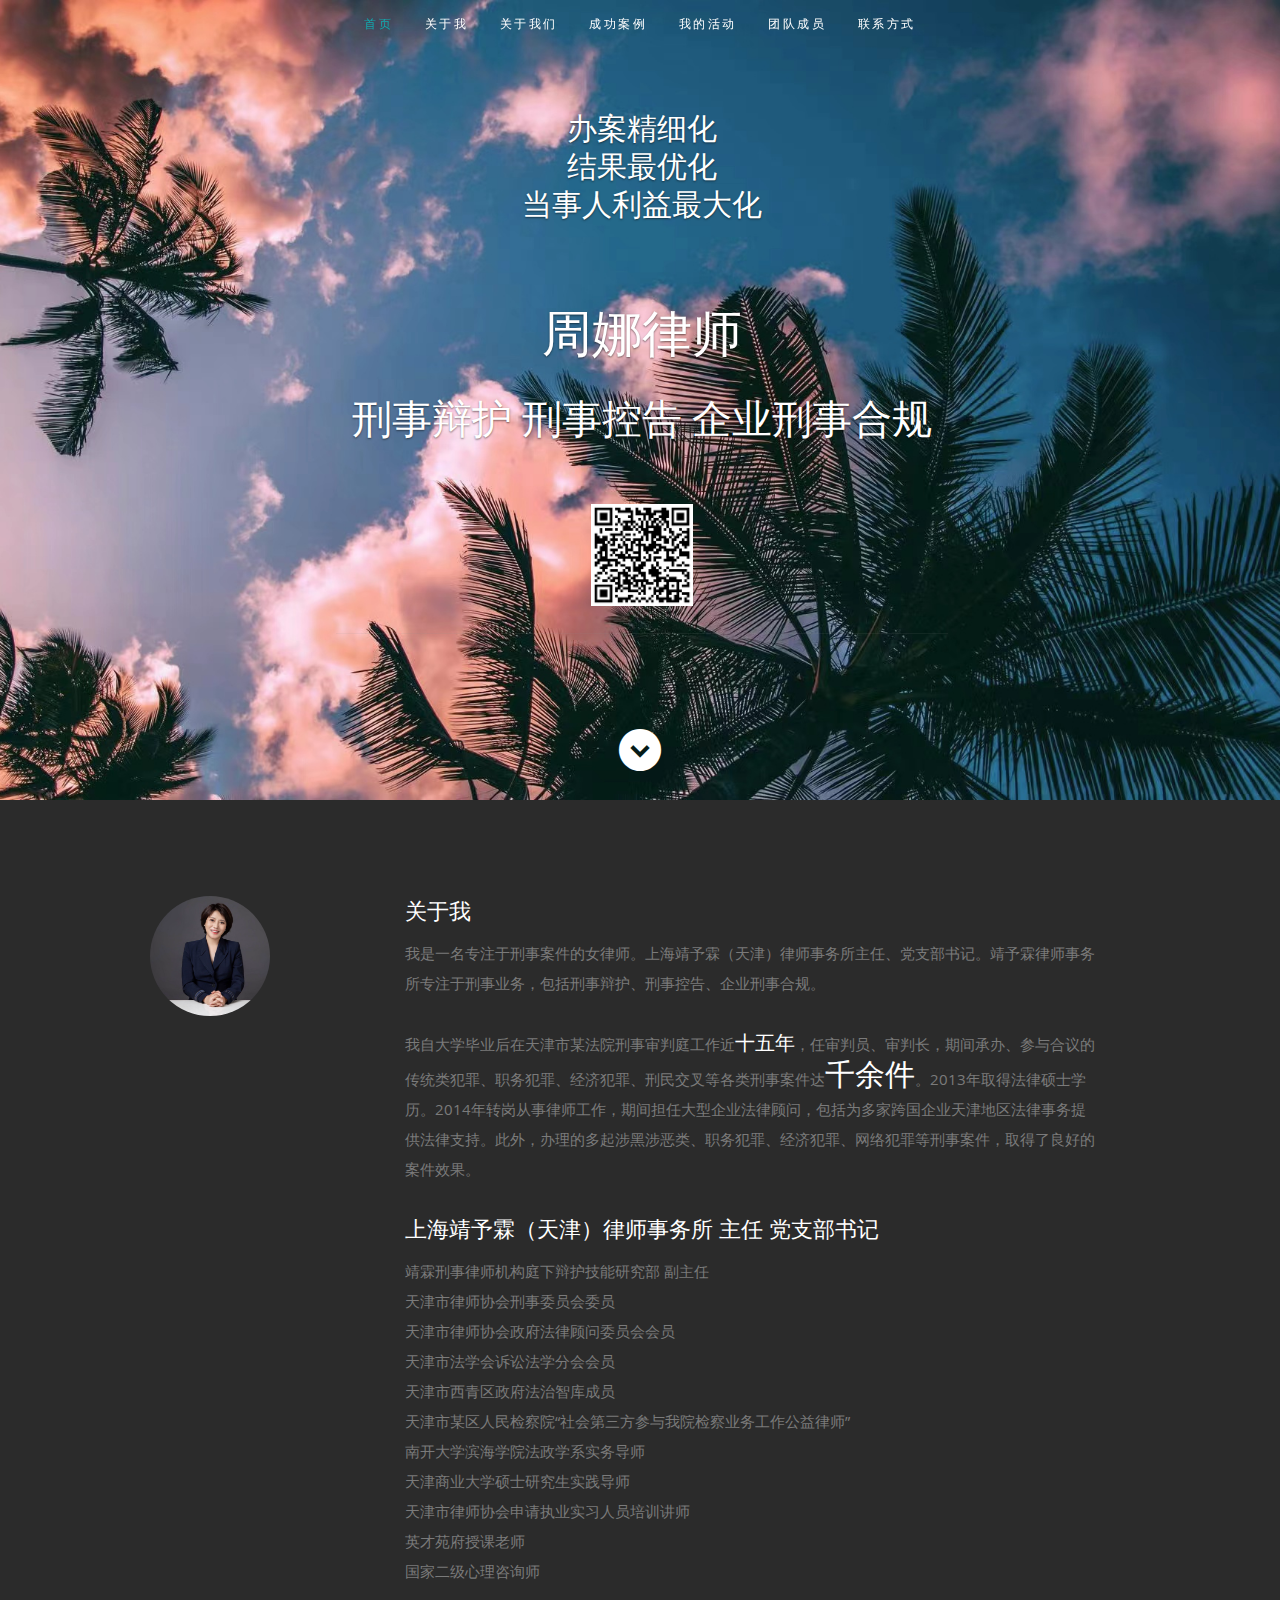
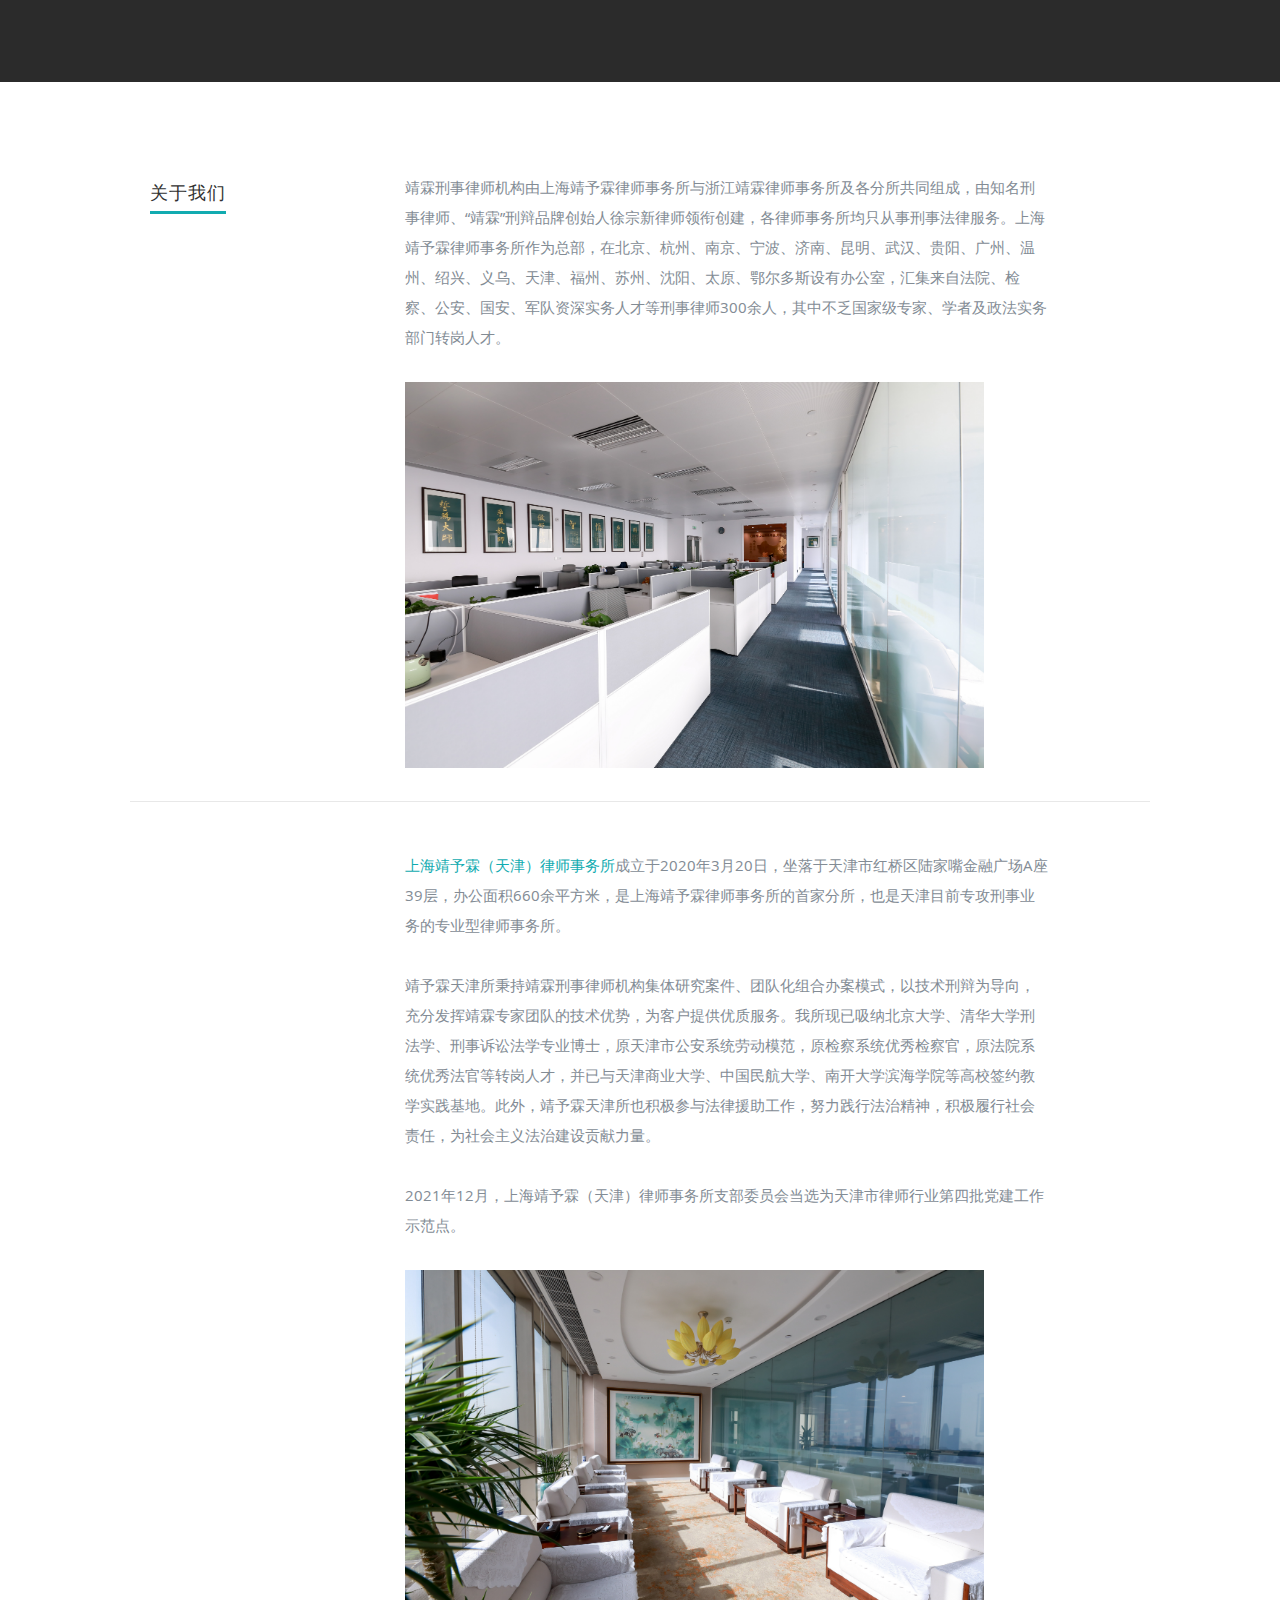
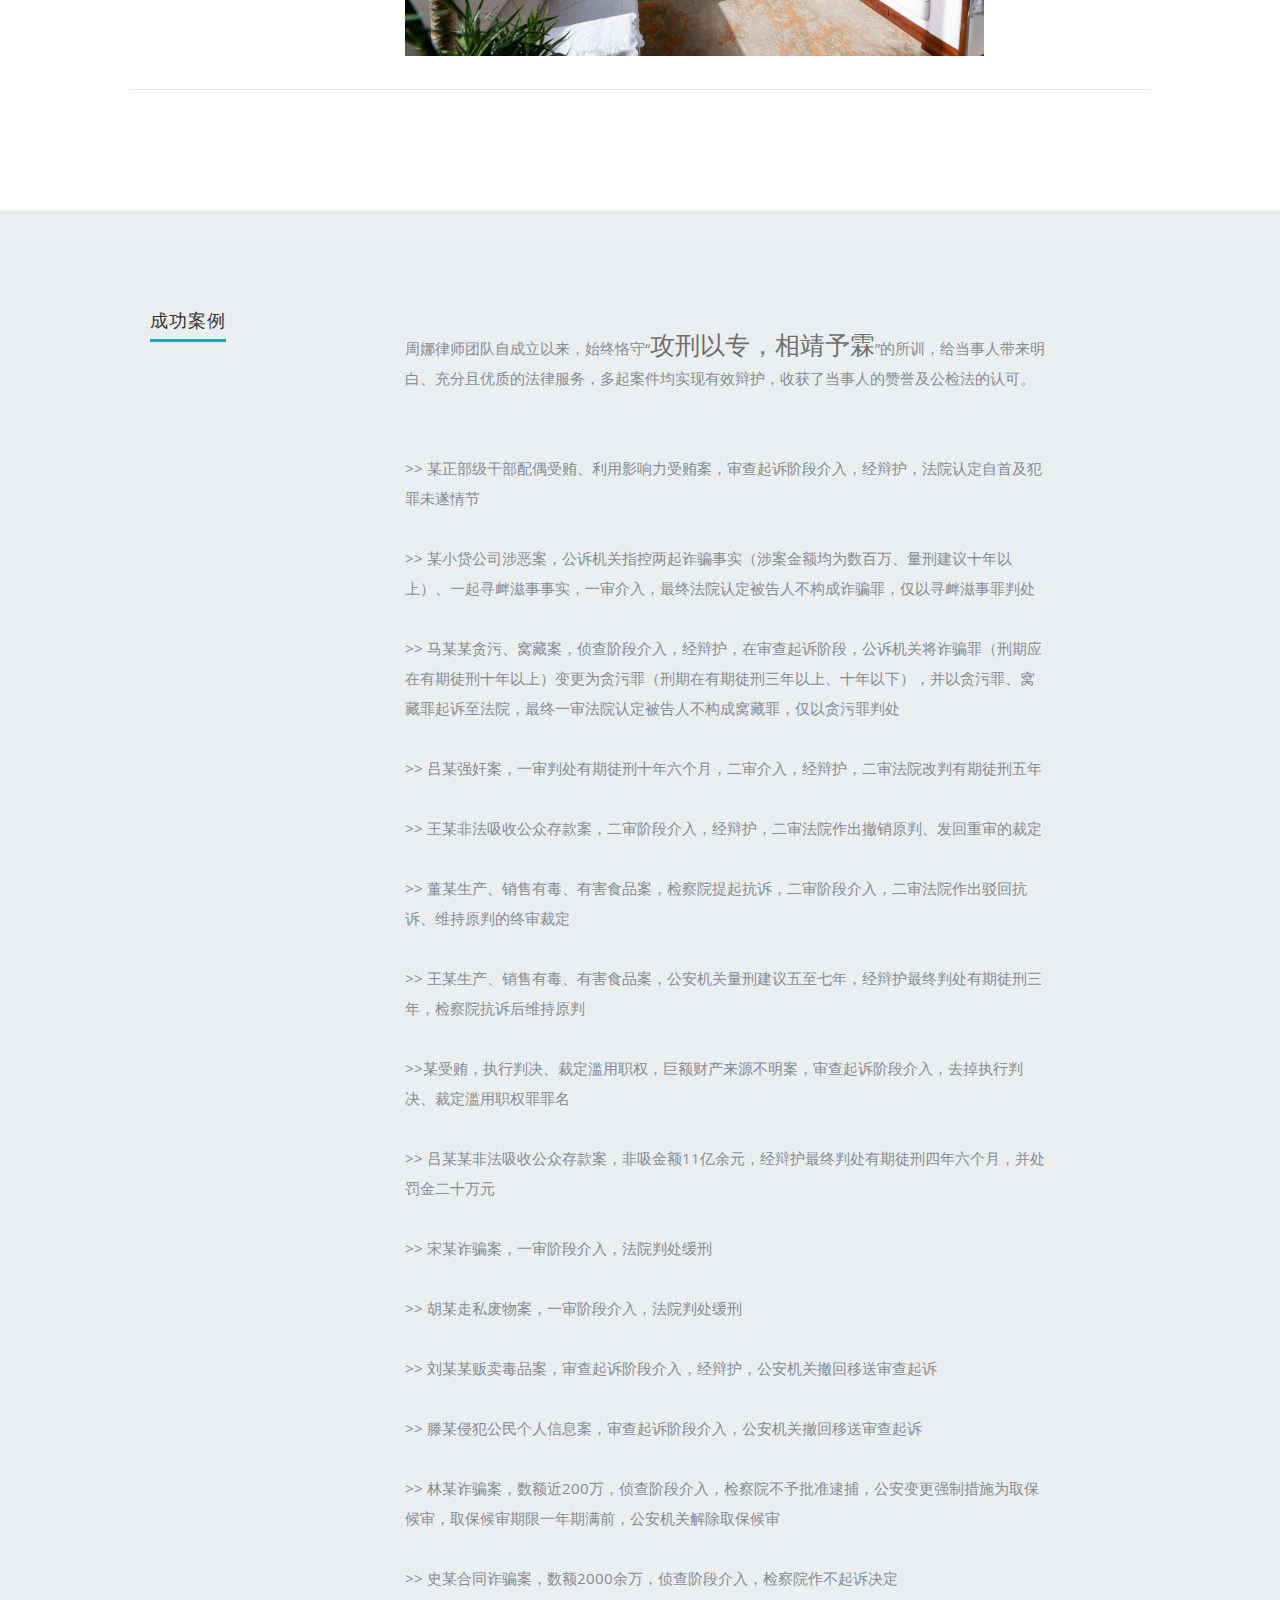
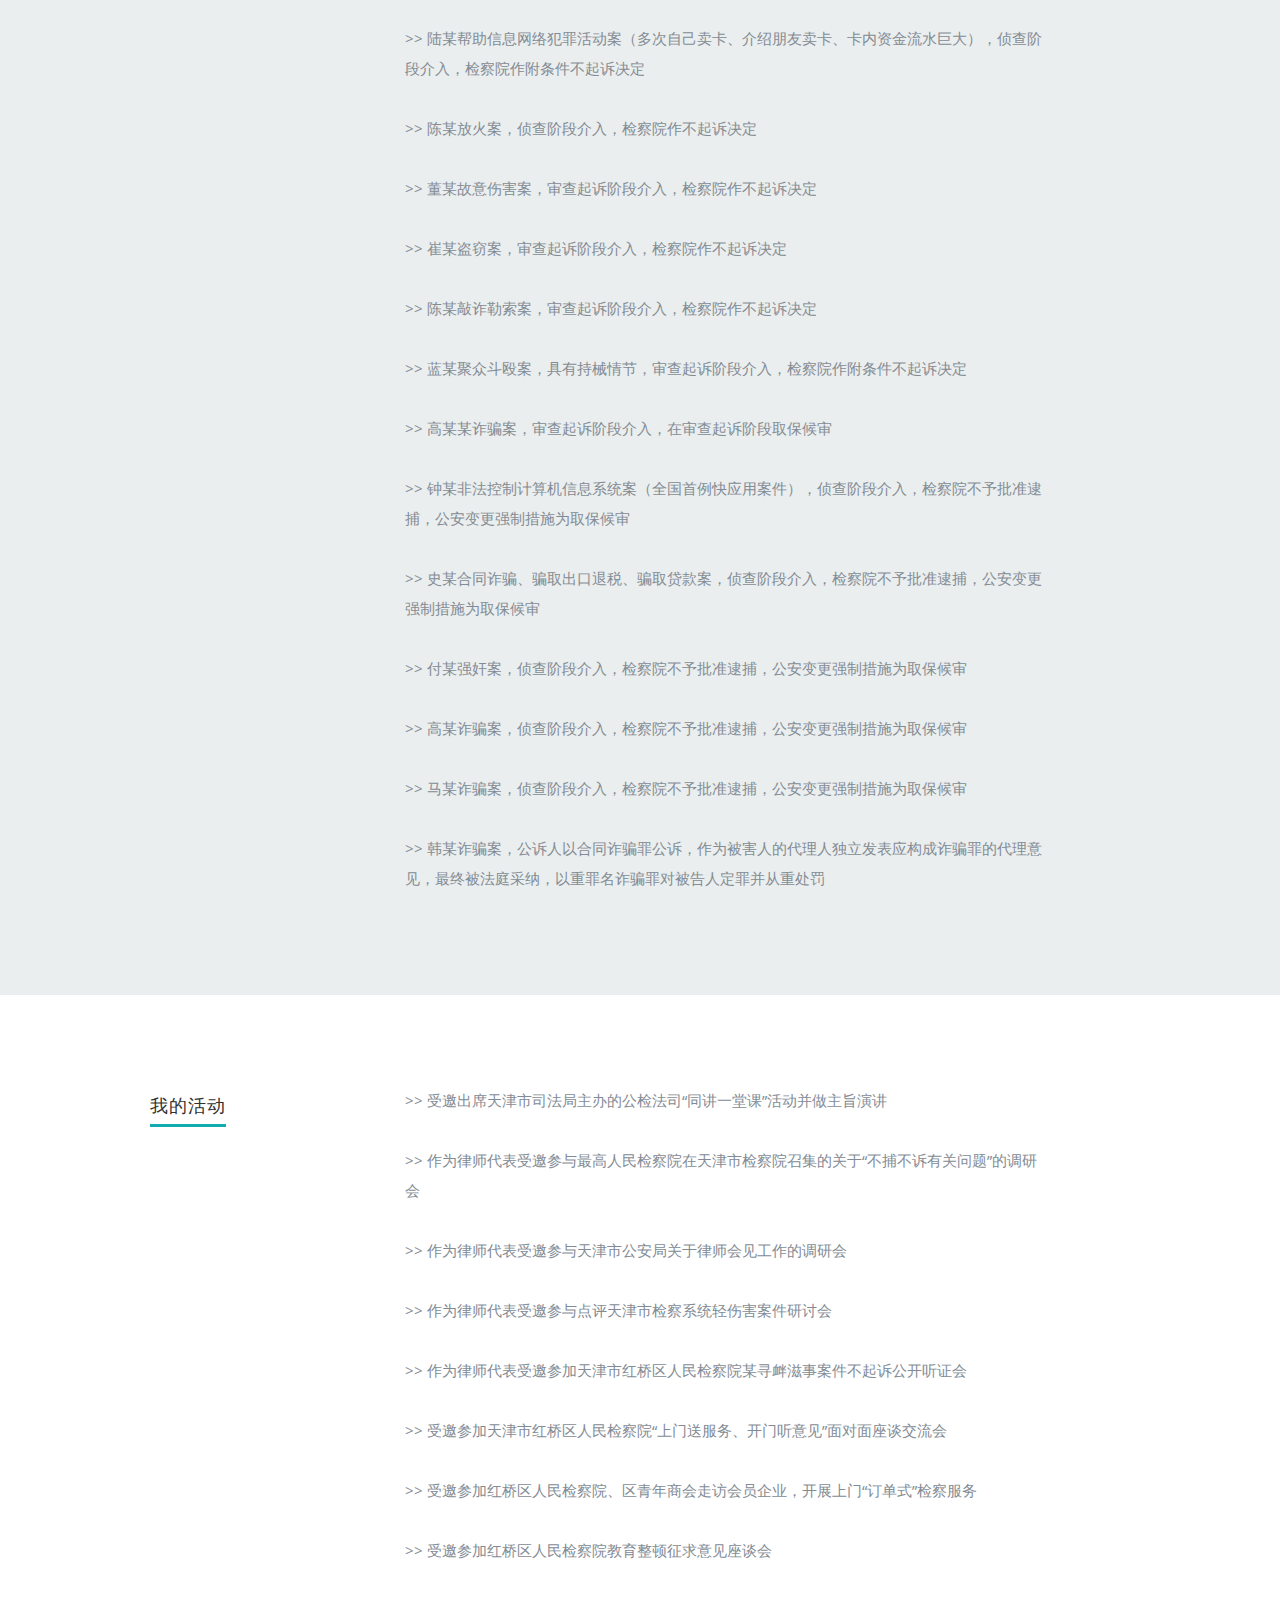
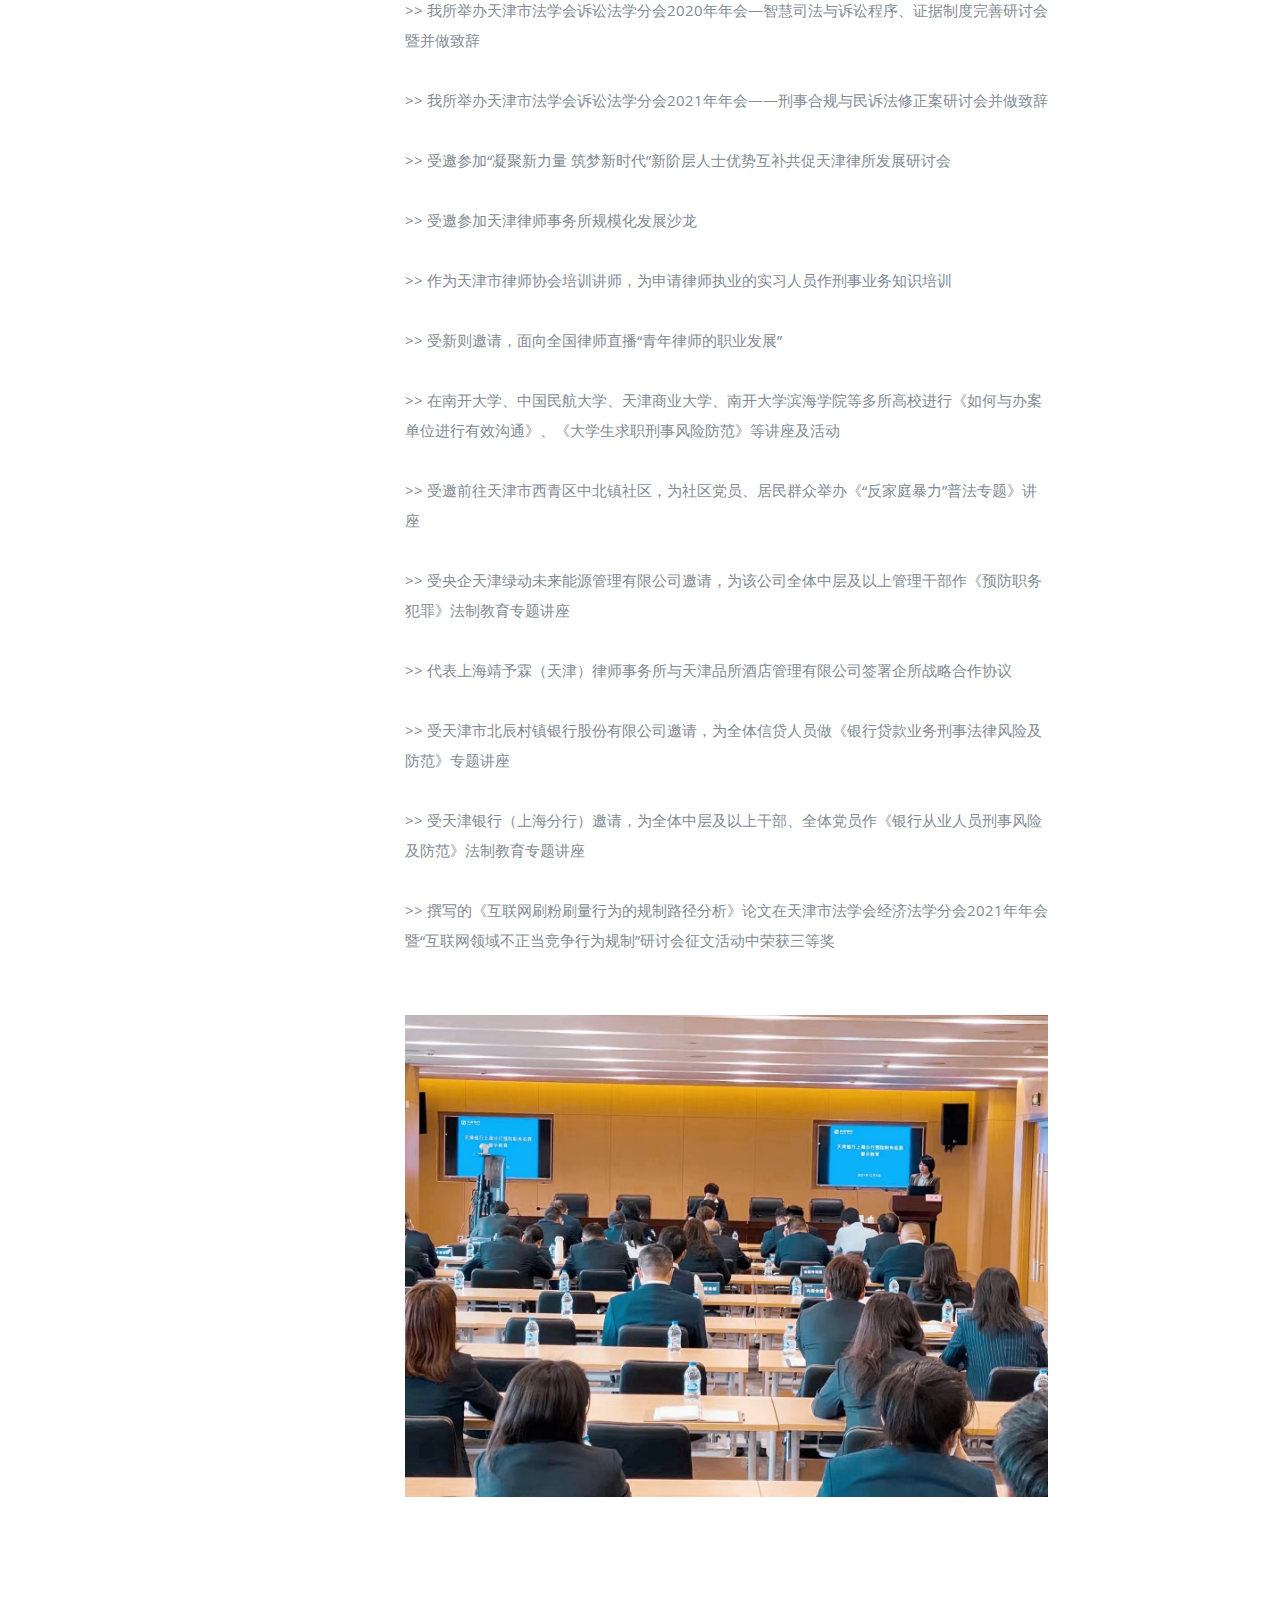
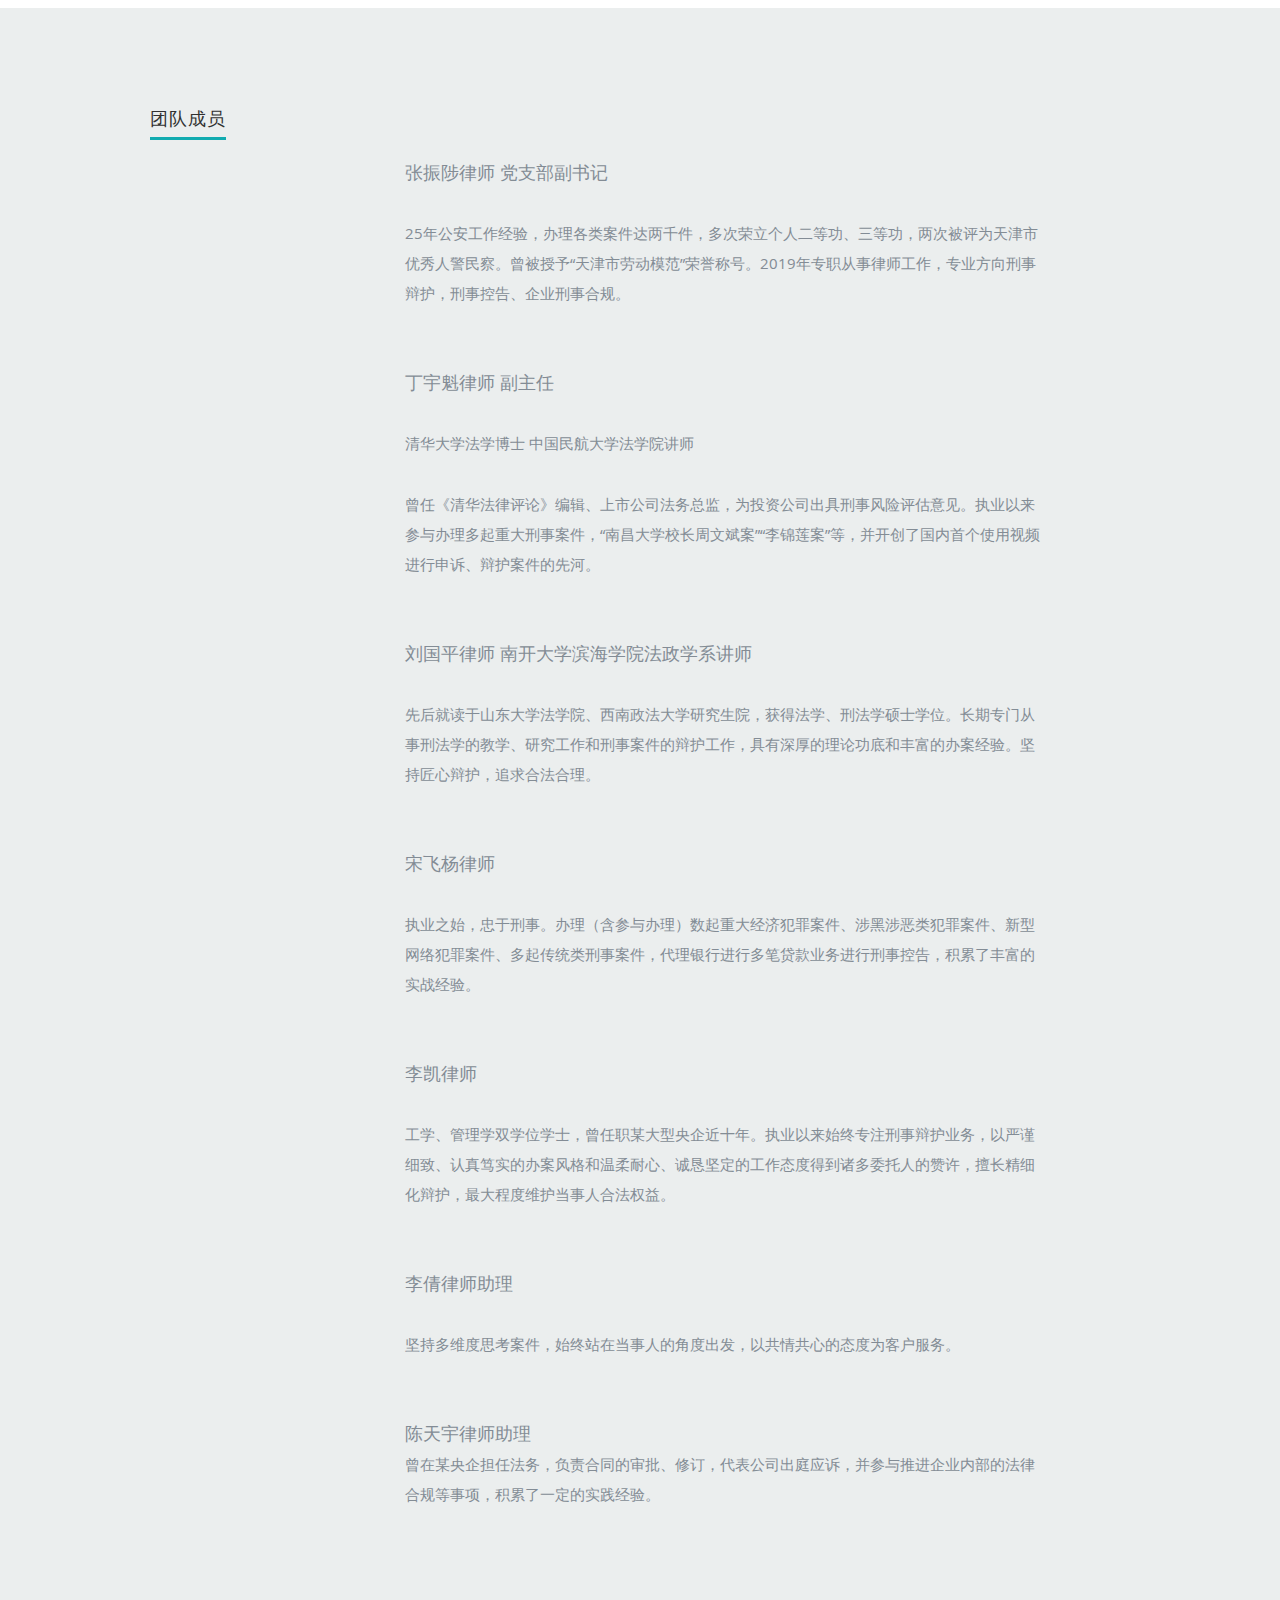
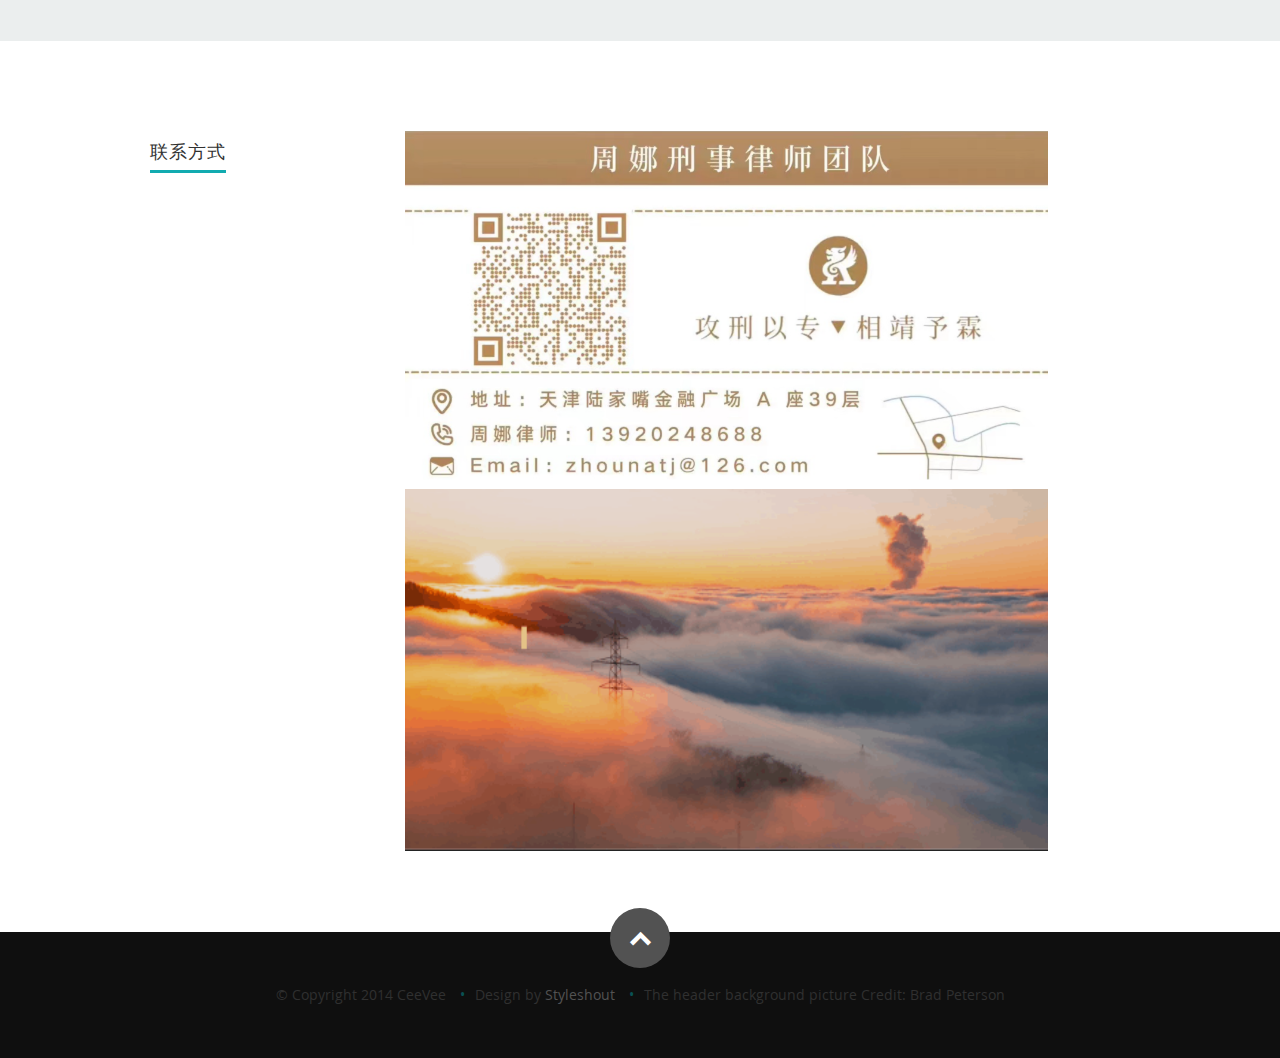
==== index.html @ a4d2386f "Update index.html" ====
<!DOCTYPE html>
<!--[if lt IE 8 ]><html class="no-js ie ie7" lang="en"> <![endif]-->
<!--[if IE 8 ]><html class="no-js ie ie8" lang="en"> <![endif]-->
<!--[if (gte IE 8)|!(IE)]><!--><html class="no-js" lang="en"> <!--<![endif]-->
<head>

   <!--- Basic Page Needs
   ================================================== -->
   <meta charset="utf-8">
	<title>周娜 律师</title>
	<meta name="description" content="">
	<meta name="author" content="">

   <!-- Mobile Specific Metas
   ================================================== -->
	<meta name="viewport" content="width=device-width, initial-scale=1, maximum-scale=1">

	<!-- CSS
    ================================================== -->
   <link rel="stylesheet" href="css/default.css">
	<link rel="stylesheet" href="css/layout.css">
   <link rel="stylesheet" href="css/media-queries.css">
   <link rel="stylesheet" href="css/magnific-popup.css">

   <!-- Script
   ================================================== -->
	<script src="js/modernizr.js"></script>

   <!-- Favicons
	================================================== -->
	<link rel="shortcut icon" href="favicon.png" >

</head>


<body>

   <!-- Header
   ================================================== -->
   <header id="home">

      <nav id="nav-wrap">

         <a class="mobile-btn" href="#nav-wrap" title="Show navigation">Show navigation</a>
	      <a class="mobile-btn" href="#" title="Hide navigation">Hide navigation</a>

         <ul id="nav" class="nav">
            <li class="current"><a class="smoothscroll" href="#home">首页</a></li>
            <li><a class="smoothscroll" href="#about">关于我</a></li>
            <li><a class="smoothscroll" href="#resume">关于我们</a></li>
            <li><a class="smoothscroll" href="#area">成功案例</a></li>
            <li><a class="smoothscroll" href="#teach">我的活动</a></li>
            <li><a class="smoothscroll" href="#publication">团队成员</a></li>


            <li><a class="smoothscroll" href="#linkss">联系方式</a></li>

         </ul> <!-- end #nav -->

      </nav> <!-- end #nav-wrap -->

      <div class="row banner">
         <div class="banner-text">
             <h3><span style='font-size: 30px; font-family: "手札体-简" '>办案精细化</span></h3>
	     <h3><span style='font-size: 30px; font-family: "手札体-简" '>结果最优化</span></h3>
	     <h3><span style='font-size: 30px; font-family: "手札体-简" '>当事人利益最大化</span></h3>
		 <h3><span style='font-size: 50px; font-family: "等线" '></br></br>周娜律师</span></h3>
		 <h3><span style='font-size: 40px; font-family: "等线" '></br>刑事辩护 刑事控告 企业刑事合规</span></h3>
             </br>
	     </br>
	    <img src="./images/erweima.png" width="10%">
            <!--<h1 class="responsive-headline">周  娜</h1>-->
            <hr />
            <!--
            <ul class="social">
               <li><a href="mailto:bhu@bnu.edu.cn"><i class="fa fa-envelope-o"></i></a></li>
               <li><a href="https://www.facebook.com/hubinitp"><i class="fa fa-facebook"></i></a></li>
               <li><a href="https://twitter.com/hubinitp"><i class="fa fa-twitter"></i></a></li>
               <li><a href="http://orcid.org/0000-0001-5093-8118" target="_blank"><i class="ai ai-orcid"></i></a></li>
               <li><a href="https://arxiv.org/find/astro-ph/1/au:+Hu_B/0/1/0/all/0/1" target="_blank"><i class="ai ai-arxiv"></i></a></li>
               <li><a href="skype:hubinitp?sms"><i class="fa fa-skype"></i></a></li>
               <li><a href="https://lvshizhouna.github.io/" target="_blank"><i class="fa fa-github"></i></a></li>
               <li><a href="https://bitbucket.org/hubinitp" target="_blank"><i class="fa fa-bitbucket"></i></a></li>
            </ul>-->
         </div>
      </div>

      <p class="scrolldown">
         <a class="smoothscroll" href="#about"><i class="icon-down-circle"></i></a>
      </p>

   </header> <!-- Header End -->


   <!-- About Section
   ================================================== -->
   <section id="about">

      <div class="row">

         <div class="three columns">

            <img class="profile-pic"  src="images/zhounafang.png" alt="" />

         </div>

         <div class="nine columns main-col">

            <h2>关于我</h2>
            <p>  我是一名专注于刑事案件的女律师。上海靖予霖（天津）律师事务所主任、党支部书记。靖予霖律师事务所专注于刑事业务，包括刑事辩护、刑事控告、企业刑事合规。</p>
            <p>  我自大学毕业后在天津市某法院刑事审判庭工作近<span style='font-size: 20px; color: #FFF'>十五年</span>，任审判员、审判长，期间承办、参与合议的传统类犯罪、职务犯罪、经济犯罪、刑民交叉等各类刑事案件达<span style='font-size: 30px; color: #FFF'>千余件</span>。2013年取得法律硕士学历。2014年转岗从事律师工作，期间担任大型企业法律顾问，包括为多家跨国企业天津地区法律事务提供法律支持。此外，办理的多起涉黑涉恶类、职务犯罪、经济犯罪、网络犯罪等刑事案件，取得了良好的案件效果。</p>
            
            <!--<img src="./images/beijingfang.png"height="2000" width="2000">-->
	    <!--<img src="./images/zhounageren.png">-->
            <span></span>
            <h2>上海靖予霖（天津）律师事务所 主任 党支部书记</h2>
            <p>靖霖刑事律师机构庭下辩护技能研究部 副主任<br>
            天津市律师协会刑事委员会委员<br>
            天津市律师协会政府法律顾问委员会会员<br>
            天津市法学会诉讼法学分会会员<br>
            天津市西青区政府法治智库成员<br>
            天津市某区人民检察院“社会第三方参与我院检察业务工作公益律师”<br>
            南开大学滨海学院法政学系实务导师<br>
            天津商业大学硕士研究生实践导师<br>
            天津市律师协会申请执业实习人员培训讲师<br>
            英才苑府授课老师<br>
            国家二级心理咨询师<br>
            <!--<h2>联系方式</h2>
            <p class="address"><span style='font-size: 20px; color: #FFF'>电话：13920248688</span></p>-->

         </div> <!-- end .main-col -->

      </div>

   </section> <!-- About Section End-->


   <!-- Resume Section
   ================================================== -->
   <section id="resume">

      <!-- Education
      ----------------------------------------------- -->
      <div class="row education">

         <div class="three columns header-col">
            <h1><span>关于我们</span></h1>
         </div>

         <div class="nine columns main-col">

            <div class="row item">

               <div class="twelve columns">

                <p>靖霖刑事律师机构由上海靖予霖律师事务所与浙江靖霖律师事务所及各分所共同组成，由知名刑事律师、“靖霖”刑辩品牌创始人徐宗新律师领衔创建，各律师事务所均只从事刑事法律服务。上海靖予霖律师事务所作为总部，在北京、杭州、南京、宁波、济南、昆明、武汉、贵阳、广州、温州、绍兴、义乌、天津、福州、苏州、沈阳、太原、鄂尔多斯设有办公室，汇集来自法院、检察、公安、国安、军队资深实务人才等刑事律师300余人，其中不乏国家级专家、学者及政法实务部门转岗人才。</p>
               </div>

            </div> <!-- item end -->

             <img src="./images/gongsi1.jpg" width="90%">


         </div> <!-- main-col end -->

      </div> <!-- End Education -->

      <div class="row work">

        <div class="three columns header-col">
           <h1><span></span></h1>
        </div>

        <div class="nine columns main-col">
            
            <div class="row item">

                <div class="twelve columns">
 
                 <p><a target="blank"; href="http://kindall.cn/contact/branchinfo/1234.html">上海靖予霖（天津）律师事务所</a>成立于2020年3月20日，坐落于天津市红桥区陆家嘴金融广场A座39层，办公面积660余平方米，是上海靖予霖律师事务所的首家分所，也是天津目前专攻刑事业务的专业型律师事务所。</p>
                 <p>靖予霖天津所秉持靖霖刑事律师机构集体研究案件、团队化组合办案模式，以技术刑辩为导向，充分发挥靖霖专家团队的技术优势，为客户提供优质服务。我所现已吸纳北京大学、清华大学刑法学、刑事诉讼法学专业博士，原天津市公安系统劳动模范，原检察系统优秀检察官，原法院系统优秀法官等转岗人才，并已与天津商业大学、中国民航大学、南开大学滨海学院等高校签约教学实践基地。此外，靖予霖天津所也积极参与法律援助工作，努力践行法治精神，积极履行社会责任，为社会主义法治建设贡献力量。</p>
                 <p>2021年12月，上海靖予霖（天津）律师事务所支部委员会当选为天津市律师行业第四批党建工作示范点。</p>
 
                </div>
 
             </div> <!-- item end -->

             <img src="./images/gongsi2.jpg" width="90%">

        </div> <!-- main-col end -->

     </div> <!-- End Work -->

   </section> <!-- Resume Section End-->

<!-- area Section
 ================================================== -->
<section id="area">
    <div class="row area">
        
        <div class="three columns header-col">
            <h1><span>成功案例</span></h1>
        </div>
        
        <div class="nine columns main-col">
            </br>
            <p>周娜律师团队自成立以来，始终恪守“<span style='font-size: 25px; color: #6E6E6E'>攻刑以专，相靖予霖</span>”的所训，给当事人带来明白、充分且优质的法律服务，多起案件均实现有效辩护，收获了当事人的赞誉及公检法的认可。</p>
            </br>
            <p>>> 某正部级干部配偶受贿、利用影响力受贿案，审查起诉阶段介入，经辩护，法院认定自首及犯罪未遂情节</p>
            <p>>> 某小贷公司涉恶案，公诉机关指控两起诈骗事实（涉案金额均为数百万、量刑建议十年以上）、一起寻衅滋事事实，一审介入，最终法院认定被告人不构成诈骗罪，仅以寻衅滋事罪判处</p>
            <p>>> 马某某贪污、窝藏案，侦查阶段介入，经辩护，在审查起诉阶段，公诉机关将诈骗罪（刑期应在有期徒刑十年以上）变更为贪污罪（刑期在有期徒刑三年以上、十年以下），并以贪污罪、窝藏罪起诉至法院，最终一审法院认定被告人不构成窝藏罪，仅以贪污罪判处</p>
            <p>>> 吕某强奸案，一审判处有期徒刑十年六个月，二审介入，经辩护，二审法院改判有期徒刑五年</p>
            <p>>> 王某非法吸收公众存款案，二审阶段介入，经辩护，二审法院作出撤销原判、发回重审的裁定</p>
            <p>>> 董某生产、销售有毒、有害食品案，检察院提起抗诉，二审阶段介入，二审法院作出驳回抗诉、维持原判的终审裁定</p>
            <p>>> 王某生产、销售有毒、有害食品案，公安机关量刑建议五至七年，经辩护最终判处有期徒刑三年，检察院抗诉后维持原判</p>
            <p>>>某受贿，执行判决、裁定滥用职权，巨额财产来源不明案，审查起诉阶段介入，去掉执行判决、裁定滥用职权罪罪名</p>
            <p>>> 吕某某非法吸收公众存款案，非吸金额11亿余元，经辩护最终判处有期徒刑四年六个月，并处罚金二十万元</p>
            <p>>> 宋某诈骗案，一审阶段介入，法院判处缓刑</p>
            <p>>> 胡某走私废物案，一审阶段介入，法院判处缓刑</p>
            <p>>> 刘某某贩卖毒品案，审查起诉阶段介入，经辩护，公安机关撤回移送审查起诉</p>
            <p>>> 滕某侵犯公民个人信息案，审查起诉阶段介入，公安机关撤回移送审查起诉</p>
            <p>>> 林某诈骗案，数额近200万，侦查阶段介入，检察院不予批准逮捕，公安变更强制措施为取保候审，取保候审期限一年期满前，公安机关解除取保候审</p>
            <p>>> 史某合同诈骗案，数额2000余万，侦查阶段介入，检察院作不起诉决定</p>
            <p>>> 陆某帮助信息网络犯罪活动案（多次自己卖卡、介绍朋友卖卡、卡内资金流水巨大），侦查阶段介入，检察院作附条件不起诉决定</p>
            <p>>> 陈某放火案，侦查阶段介入，检察院作不起诉决定</p>
            <p>>> 董某故意伤害案，审查起诉阶段介入，检察院作不起诉决定</p>
            <p>>> 崔某盗窃案，审查起诉阶段介入，检察院作不起诉决定</p>
            <p>>> 陈某敲诈勒索案，审查起诉阶段介入，检察院作不起诉决定</p>
            <p>>> 蓝某聚众斗殴案，具有持械情节，审查起诉阶段介入，检察院作附条件不起诉决定</p>
            <p>>> 高某某诈骗案，审查起诉阶段介入，在审查起诉阶段取保候审</p>
            <p>>> 钟某非法控制计算机信息系统案（全国首例快应用案件），侦查阶段介入，检察院不予批准逮捕，公安变更强制措施为取保候审</p>
            <p>>> 史某合同诈骗、骗取出口退税、骗取贷款案，侦查阶段介入，检察院不予批准逮捕，公安变更强制措施为取保候审</p>
            <p>>> 付某强奸案，侦查阶段介入，检察院不予批准逮捕，公安变更强制措施为取保候审</p>
            <p>>> 高某诈骗案，侦查阶段介入，检察院不予批准逮捕，公安变更强制措施为取保候审</p>
            <p>>> 马某诈骗案，侦查阶段介入，检察院不予批准逮捕，公安变更强制措施为取保候审</p>
            <p>>> 韩某诈骗案，公诉人以合同诈骗罪公诉，作为被害人的代理人独立发表应构成诈骗罪的代理意见，最终被法庭采纳，以重罪名诈骗罪对被告人定罪并从重处罚</p>
            <!--</br>
            <p>
                <span style='font-size: 30px; color: #6E6E6E'>仍在全力辩护的路上.....</span>
            </p>-->
        </div> <!-- main-col end -->
        
    </div> <!-- End area -->
    
</section> <!-- area Section End-->


<!-- teach Section
 ================================================== -->
<section id="teach">
    <div class="row teach">
        
        <div class="three columns header-col">
            <h1><span>我的活动</span></h1>
        </div>
        
        <div class="nine columns main-col">

	
    <p>>> 受邀出席天津市司法局主办的公检法司“同讲一堂课”活动并做主旨演讲</p>
    <p>>> 作为律师代表受邀参与最高人民检察院在天津市检察院召集的关于“不捕不诉有关问题”的调研会</p> 
    <p>>> 作为律师代表受邀参与天津市公安局关于律师会见工作的调研会</p>
    <p>>> 作为律师代表受邀参与点评天津市检察系统轻伤害案件研讨会</p>
    <p>>> 作为律师代表受邀参加天津市红桥区人民检察院某寻衅滋事案件不起诉公开听证会</p>
    <p>>> 受邀参加天津市红桥区人民检察院“上门送服务、开门听意见”面对面座谈交流会</p>
    <p>>> 受邀参加红桥区人民检察院、区青年商会走访会员企业，开展上门“订单式”检察服务</p>
    <p>>> 受邀参加红桥区人民检察院教育整顿征求意见座谈会</p>
    <p>>> 我所举办天津市法学会诉讼法学分会2020年年会—智慧司法与诉讼程序、证据制度完善研讨会暨并做致辞</p>
    <p>>> 我所举办天津市法学会诉讼法学分会2021年年会——刑事合规与民诉法修正案研讨会并做致辞</p>
    <p>>> 受邀参加“凝聚新力量 筑梦新时代”新阶层人士优势互补共促天津律所发展研讨会</p>
    <p>>> 受邀参加天津律师事务所规模化发展沙龙</p>
    <p>>> 作为天津市律师协会培训讲师，为申请律师执业的实习人员作刑事业务知识培训</p>
    <p>>> 受新则邀请，面向全国律师直播“青年律师的职业发展”</p>
    <p>>> 在南开大学、中国民航大学、天津商业大学、南开大学滨海学院等多所高校进行《如何与办案单位进行有效沟通》、《大学生求职刑事风险防范》等讲座及活动</p>
    <p>>> 受邀前往天津市西青区中北镇社区，为社区党员、居民群众举办《“反家庭暴力”普法专题》讲座</p>
    <p>>> 受央企天津绿动未来能源管理有限公司邀请，为该公司全体中层及以上管理干部作《预防职务犯罪》法制教育专题讲座</p>
    <p>>> 代表上海靖予霖（天津）律师事务所与天津品所酒店管理有限公司签署企所战略合作协议</p>
    <p>>> 受天津市北辰村镇银行股份有限公司邀请，为全体信贷人员做《银行贷款业务刑事法律风险及防范》专题讲座</p>
    <p>>> 受天津银行（上海分行）邀请，为全体中层及以上干部、全体党员作《银行从业人员刑事风险及防范》法制教育专题讲座</p>
    <p>>> 撰写的《互联网刷粉刷量行为的规制路径分析》论文在天津市法学会经济法学分会2021年年会暨“互联网领域不正当竞争行为规制”研讨会征文活动中荣获三等奖</p>
            
	</br>
	<img src="images/wodehuodong.jpg" width="100%">
	</br>



</br>
        </div> <!-- main-col end -->
        
    </div> <!-- End teach -->
    
</section> <!-- teach Section End-->


<!-- Publication Section
================================================== -->
<section id="publication">
    
      <div class="row publication">

         <div class="three columns header-col">
            <h1><span>团队成员</span></h1>
         </div>

         <div class="nine columns main-col">
             
</br>
<!--
<img src="./group/wangrenjie.jpeg"height="200" width="200">
<span></span>.
<em>Renjie Wang: PhD(2018). Field: GW<br/>哈哈</em>
</br>-->


<p><br><span style="font-family:arial;font-size:18px">张振陟律师  党支部副书记</span></br>
<br>25年公安工作经验，办理各类案件达两千件，多次荣立个人二等功、三等功，两次被评为天津市优秀人警民察。曾被授予“天津市劳动模范”荣誉称号。2019年专职从事律师工作，专业方向刑事辩护，刑事控告、企业刑事合规。</br></p>



<p><br><span style="font-family:arial;font-size:18px">丁宇魁律师  副主任</span></br>
<br><span style="font-family:arial;font-size:15px">清华大学法学博士 中国民航大学法学院讲师</span></br>
<br>曾任《清华法律评论》编辑、上市公司法务总监，为投资公司出具刑事风险评估意见。执业以来参与办理多起重大刑事案件，“南昌大学校长周文斌案”“李锦莲案”等，并开创了国内首个使用视频进行申诉、辩护案件的先河。</br></p>



<p><br><span style="font-family:arial;font-size:18px">刘国平律师 南开大学滨海学院法政学系讲师</span></br>
<br>先后就读于山东大学法学院、西南政法大学研究生院，获得法学、刑法学硕士学位。长期专门从事刑法学的教学、研究工作和刑事案件的辩护工作，具有深厚的理论功底和丰富的办案经验。坚持匠心辩护，追求合法合理。</br></p>



<p><br><span style="font-family:arial;font-size:18px">宋飞杨律师</span></br>
<br>执业之始，忠于刑事。办理（含参与办理）数起重大经济犯罪案件、涉黑涉恶类犯罪案件、新型网络犯罪案件、多起传统类刑事案件，代理银行进行多笔贷款业务进行刑事控告，积累了丰富的实战经验。</br></p>



<p><br><span style="font-family:arial;font-size:18px">李凯律师</span></br>
<br>工学、管理学双学位学士，曾任职某大型央企近十年。执业以来始终专注刑事辩护业务，以严谨细致、认真笃实的办案风格和温柔耐心、诚恳坚定的工作态度得到诸多委托人的赞许，擅长精细化辩护，最大程度维护当事人合法权益。</br></p>



<p><br><span style="font-family:arial;font-size:18px">李倩律师助理</span></br>
<br>坚持多维度思考案件，始终站在当事人的角度出发，以共情共心的态度为客户服务。</br></p>



<p><br><span style="font-family:arial;font-size:18px">陈天宇律师助理</span></br>
曾在某央企担任法务，负责合同的审批、修订，代表公司出庭应诉，并参与推进企业内部的法律合规等事项，积累了一定的实践经验。</br></p>


</br>

         </div> <!-- main-col end -->

     </div> <!-- End publication -->

</section> <!-- Publication Section End-->



<!-- Linkss Section
 ================================================== -->
<section id="linkss">
    <div class="row linkss">
        
        <div class="three columns header-col">
            <h1><span>联系方式</span></h1>
        </div>
        
        <div class="nine columns main-col">
            <img src="images/final.jpg" width="100%">
	    <img src="images/newfoot.gif" width="100%">
           
        </div> <!-- main-col end -->
        
    </div> <!-- End linkss -->
    
</section> <!-- linkss Section End-->
<!--<img src="images/final.jpg">
<img src="images/newfoot.gif" width="100%">-->


   <!-- footer
   ================================================== -->
   <footer>

      <div class="row">

         <div class="twelve columns">
           <!--
            <ul class="social-links">
                <li><a href="mailto:bhu@bnu.edu.cn"><i class="fa fa-envelope-o"></i></a></li>
                <li><a href="https://www.facebook.com/hubinitp"><i class="fa fa-facebook"></i></a></li>
                <li><a href="https://twitter.com/hubinitp"><i class="fa fa-twitter"></i></a></li>
                <li><a href="http://orcid.org/0000-0001-5093-8118" target="_blank"><i class="ai ai-orcid"></i></a></li>
                <li><a href="https://arxiv.org/find/astro-ph/1/au:+Hu_B/0/1/0/all/0/1" target="_blank"><i class="ai ai-arxiv"></i></a></li>
                <li><a href="skype:hubinitp?sms"><i class="fa fa-skype"></i></a></li>
                <li><a href="https://github.com/hubinitp" target="_blank"><i class="fa fa-github"></i></a></li>
                <li><a href="https://bitbucket.org/hubinitp" target="_blank"><i class="fa fa-bitbucket"></i></a></li>
            </ul>-->

            <ul class="copyright">
               <li>&copy; Copyright 2014 CeeVee</li>
               <li>Design by <a title="Styleshout" href="http://www.styleshout.com/">Styleshout</a></li>
               <li>The header background picture Credit: Brad Peterson</li>
            </ul>

         </div>

         <div id="go-top"><a class="smoothscroll" title="Back to Top" href="#home"><i class="icon-up-open"></i></a></div>

      </div>

   </footer> <!-- Footer End-->

   <!-- Java Script
   ================================================== -->
   <!-- <script src="http://ajax.googleapis.com/ajax/libs/jquery/1.10.2/jquery.min.js"></script> -->
   <script>window.jQuery || document.write('<script src="js/jquery-1.10.2.min.js"><\/script>')</script>
   <script type="text/javascript" src="js/jquery-migrate-1.2.1.min.js"></script>

   <script src="js/jquery.flexslider.js"></script>
   <script src="js/waypoints.js"></script>
   <script src="js/jquery.fittext.js"></script>
   <script src="js/magnific-popup.js"></script>
   <script src="js/init.js"></script> 

</body>

</html>
---- css/default.css ----
/*
=====================================================================
*   Ceevee v1.0 Default Stylesheet
*   url: styleshout.com
*   03-17-2014
=====================================================================

TOC:
a. Webfonts and Icon fonts
b. Reset
c. Default Styles
   1. Basic
   2. Typography
   3. Links
   4. Images
   5. Buttons
   6. Forms
d. Grid
e. Others
   1. Clearing
   2. Misc

=====================================================================  */

/* ------------------------------------------------------------------ */
/* a. Webfonts and Icon fonts
 ------------------------------------------------------------------ */

@import url("fonts.css");
@import url("fontello/css/fontello.css");
@import url("font-awesome/css/font-awesome.min.css");
@import url("academicons_v1.4/academicons.css");

/* ------------------------------------------------------------------
/* b. Reset
      Adapted from:
      Normalize.css - https://github.com/necolas/normalize.css/
      HTML5 Doctor Reset - html5doctor.com/html-5-reset-stylesheet/
/* ------------------------------------------------------------------ */

html, body, div, span, object, iframe,
h1, h2, h3, h4, h5, h6, p, blockquote, pre,
abbr, address, cite, code,
del, dfn, em, img, ins, kbd, q, samp,
small, strong, sub, sup, var,
b, i,
dl, dt, dd, ol, ul, li,
fieldset, form, label, legend,
table, caption, tbody, tfoot, thead, tr, th, td,
article, aside, canvas, details, figcaption, figure,
footer, header, hgroup, menu, nav, section, summary,
time, mark, audio, video {
   margin: 0;
   padding: 0;
   border: 0;
   outline: 0;
   font-size: 100%;
   vertical-align: baseline;
   background: transparent;
}

article,aside,details,figcaption,figure,
footer,header,hgroup,menu,nav,section {
   display: block;
}

audio,
canvas,
video {
   display: inline-block;
}

audio:not([controls]) {
   display: none;
   height: 0;
}

[hidden] { display: none; }

code, kbd, pre, samp {
   font-family: monospace, serif;
   font-size: 1em;
}

pre {
   white-space: pre;
   white-space: pre-wrap;
   word-wrap: break-word;
}

blockquote, q { quotes: &#8220 &#8220; }

blockquote:before, blockquote:after,
q:before, q:after {
   content: '';
   content: none;
}

ins {
   background-color: #ff9;
   color: #000;
   text-decoration: none;
}

mark {
   background-color: #A7F4F6;
   color: #555;
}

del { text-decoration: line-through; }

abbr[title], dfn[title] {
   border-bottom: 1px dotted;
   cursor: help;
}

table {
   border-collapse: collapse;
   border-spacing: 0;
}


/* ------------------------------------------------------------------ */
/* c. Default and Basic Styles
      Adapted from:
      Skeleton CSS Framework - http://www.getskeleton.com/
      Typeplate Typographic Starter Kit - http://typeplate.com/
/* ------------------------------------------------------------------ */

/*  1. Basic  ------------------------------------------------------- */

*,
*:before,
*:after {
   -moz-box-sizing: border-box;
   -webkit-box-sizing: border-box;
   box-sizing: border-box;
}

html {
   font-size: 62.5%;
   -webkit-font-smoothing: antialiased;
}

body {
   background: #fff;
   font-family: 'opensans-regular', sans-serif;
   font-weight: normal;
   font-size: 15px;
   line-height: 30px;
	color: #838C95;

   -webkit-font-smoothing: antialiased; /* Fix for webkit rendering */
	-webkit-text-size-adjust: 100%;
}

/*  2. Typography
       Vertical rhythm with leading derived from 6
--------------------------------------------------------------------- */

h1, h2, h3, h4, h5, h6 {
   color: #313131;
	font-family: 'opensans-bold', sans-serif;
   font-weight: normal;
}
h1 a, h2 a, h3 a, h4 a, h5 a, h6 a { font-weight: inherit; }
h1 { font-size: 38px; line-height: 42px; margin-bottom: 12px; letter-spacing: -1px; }
h2 { font-size: 28px; line-height: 36px; margin-bottom: 6px; }
h3 { font-size: 22px; line-height: 30px; margin-bottom: 12px; }
h4 { font-size: 20px; line-height: 30px; margin-bottom: 6px; }
h5 { font-size: 18px; line-height: 30px; }
h6 { font-size: 14px; line-height: 30px; }
.subheader { }

p { margin: 0 0 30px 0; }
p img { margin: 0; }
p.lead {
   font: 19px/36px 'opensans-light', sans-serif;
   margin-bottom: 18px;
}

/* for 'em' and 'strong' tags, font-size and line-height should be same with
the body tag due to rendering problems in some browsers */
em { font: 15px/30px 'opensans-italic', sans-serif; }
strong, b { font: 15px/30px 'opensans-bold', sans-serif; }
small { font-size: 11px; line-height: inherit; }

/*	Blockquotes */
blockquote {
   margin: 30px 0px;
   padding-left: 40px;
   position: relative;
}
blockquote:before {
   content: "\201C";
   opacity: 0.45;
   font-size: 80px;
   line-height: 0px;
   margin: 0;
   font-family: arial, sans-serif;

   position: absolute;
   top:  30px;
	left: 0;
}
blockquote p {
   font-family: 'librebaskerville-italic', serif;
   padding: 0;
   font-size: 18px;
   line-height: 36px;
}
blockquote cite {
   display: block;
   font-size: 12px;
   font-style: normal;
   line-height: 18px;
}
blockquote cite:before { content: "\2014 \0020"; }
blockquote cite a,
blockquote cite a:visited { color: #8B9798; border: none }

/* ---------------------------------------------------------------------
/*  Pull Quotes Markup
/*
    <aside class="pull-quote">
		<blockquote>
			<p></p>
		</blockquote>
	 </aside>
/*
/* --------------------------------------------------------------------- */
.pull-quote {
   position: relative;
	padding: 18px 30px 18px 0px;
}
.pull-quote:before,
.pull-quote:after {
	height: 1em;
	opacity: 0.45;
	position: absolute;
	font-size: 80px;
   font-family: Arial, Sans-Serif;
}
.pull-quote:before {
	content: "\201C";
	top:  33px;
	left: 0;
}
.pull-quote:after {
	content: '\201D';
	bottom: -33px;
	right: 0;
}
.pull-quote blockquote {
   margin: 0;
}
.pull-quote blockquote:before {
   content: none;
}

/* Abbreviations */
abbr {
   font-family: 'opensans-bold', sans-serif;
	font-variant: small-caps;
	text-transform: lowercase;
   letter-spacing: .5px;
	color: gray;
}
abbr:hover { cursor: help; }

/* drop cap */
.drop-cap:first-letter {
	float: left;
	margin: 0;
	padding: 14px 6px 0 0;
	font-size: 84px;
	font-family: /* Copperplate */ 'opensans-bold', sans-serif;
   line-height: 60px;
	text-indent: 0;
	background: transparent;
	color: inherit;
}

hr { border: solid #E3E3E3; border-width: 1px 0 0; clear: both; margin: 11px 0 30px; height: 0; }


/*  3. Links  ------------------------------------------------------- */

a, a:visited {
   text-decoration: none;
   outline: 0;
   color: #11ABB0;

   -webkit-transition: color .3s ease-in-out;
   -moz-transition: color .3s ease-in-out;
   -o-transition: color .3s ease-in-out;
   transition: color .3s ease-in-out;
}
a:hover, a:focus { color: #313131; }
p a, p a:visited { line-height: inherit; }


/*  4. List  --------------------------------------------------------- */

ul, ol { margin-bottom: 24px; margin-top: 12px; }
ul { list-style: none outside; }
ol { list-style: decimal; }
ol, ul.square, ul.circle, ul.disc { margin-left: 30px; }
ul.square { list-style: square outside; }
ul.circle { list-style: circle outside; }
ul.disc { list-style: disc outside; }
ul ul, ul ol,
ol ol, ol ul { margin: 6px 0 6px 30px; }
ul ul li, ul ol li,
ol ol li, ol ul li { margin-bottom: 6px; }
li { line-height: 18px; margin-bottom: 12px; }
ul.large li { }
li p { }

/* ---------------------------------------------------------------------
/*  Stats Tab Markup

    <ul class="stats-tabs">
		<li><a href="#">[value]<b>[name]</b></a></li>
	 </ul>

    Extend this object into your markup.
/*
/* --------------------------------------------------------------------- */
.stats-tabs {
   padding: 0;
   margin: 24px 0;
}
.stats-tabs li {
	display: inline-block;
	margin: 0 10px 18px 0;
	padding: 0 10px 0 0;
	border-right: 1px solid #ccc;
}
.stats-tabs li:last-child {
	margin: 0;
	padding: 0;
	border: none;
}
.stats-tabs li a {
	display: inline-block;
	font-size: 22px;
	font-family: 'opensans-bold', sans-serif;
   border: none;
   color: #313131;
}
.stats-tabs li a:hover {
   color:#11ABB0;
}
.stats-tabs li a b {
	display: block;
	margin: 6px 0 0 0;
	font-size: 13px;
	font-family: 'opensans-regular', sans-serif;
   color: #8B9798;
}

/* definition list */
dl { margin: 12px 0; }
dt { margin: 0; color:#11ABB0; }
dd { margin: 0 0 0 20px; }

/* Lining Definition Style Markup */
.lining dt,
.lining dd {
	display: inline;
	margin: 0;
}
.lining dt + dt:before,
.lining dd + dt:before {
	content: "\A";
	white-space: pre;
}
.lining dd + dd:before {
	content: ", ";
}
.lining dd:before {
	content: ": ";
	margin-left: -0.2em;
}

/* Dictionary Definition Style Markup */
.dictionary-style dt {
	display: inline;
	counter-reset: definitions;
}
.dictionary-style dt + dt:before {
	content: ", ";
	margin-left: -0.2em;
}
.dictionary-style dd {
	display: block;
	counter-increment: definitions;
}
.dictionary-style dd:before {
	content: counter(definitions, decimal) ". ";
}

/* Pagination */
.pagination {
   margin: 36px auto;
   text-align: center;
}
.pagination ul li {
   display: inline-block;
   margin: 0;
   padding: 0;
}
.pagination .page-numbers {
   font: 15px/18px 'opensans-bold', sans-serif;
   display: inline-block;
   padding: 6px 10px;
   margin-right: 3px;
   margin-bottom: 6px;
	color: #6E757C;
	background-color: #E6E8EB;

	-webkit-transition: all 200ms ease-in-out;
	-moz-transition: all 200ms ease-in-out;
	-o-transition: all 200ms ease-in-out;
	-ms-transition: all 200ms ease-in-out;
	transition: all 200ms ease-in-out;

   -moz-border-radius: 3px;
   -webkit-border-radius: 3px;
   -khtml-border-radius: 3px;
	border-radius: 3px;
}
.pagination .page-numbers:hover {
   background: #838A91;
   color: #fff;
}
.pagination .current,
.pagination .current:hover {
   background-color: #11ABB0;
   color: #fff;
}
.pagination .inactive,
.pagination .inactive:hover {
   background-color: #E6E8EB;
	color: #A9ADB2;
}
.pagination .prev, .pagination .next {}

/*  5. Images  --------------------------------------------------------- */

img {
   max-width: 100%;
   height: auto;
}
img.pull-right { margin: 12px 0px 0px 18px; }
img.pull-left { margin: 12px 18px 0px 0px; }

/*  6. Buttons  --------------------------------------------------------- */

.button,
.button:visited,
button,
input[type="submit"],
input[type="reset"],
input[type="button"] {
   font: 16px/30px 'opensans-bold', sans-serif;
   background: #11ABB0;
   display: inline-block;
	text-decoration: none;
   letter-spacing: 0;
   color: #fff;
	padding: 12px 20px;
	margin-bottom: 18px;
   border: none;
   cursor: pointer;
   height: auto;

   -webkit-transition: all .2s ease-in-out;
	-moz-transition: all .2s ease-in-out;
	-o-transition: all .2s ease-in-out;
	-ms-transition: all .2s ease-in-out;
	transition: all .2s ease-in-out;

   -moz-border-radius: 3px;
   -webkit-border-radius: 3px;
   -khtml-border-radius: 3px;
   border-radius: 3px;
}

.button:hover,
button:hover,
input[type="submit"]:hover,
input[type="reset"]:hover,
input[type="button"]:hover {
   background: #3d4145;
   color: #fff;
}

.button:active,
button:active,
input[type="submit"]:active,
input[type="reset"]:active,
input[type="button"]:active {
   background: #3d4145;
   color: #fff;
}

.button.full-width,
button.full-width,
input[type="submit"].full-width,
input[type="reset"].full-width,
input[type="button"].full-width {
	width: 100%;
	padding-left: 0 !important;
	padding-right: 0 !important;
	text-align: center;
}

/* Fix for odd Mozilla border & padding issues */
button::-moz-focus-inner,
input::-moz-focus-inner {
    border: 0;
    padding: 0;
}


/*  7. Forms  --------------------------------------------------------- */

form { margin-bottom: 24px; }
fieldset { margin-bottom: 24px; }

input[type="text"],
input[type="password"],
input[type="email"],
textarea,
select {
   display: block;
   padding: 18px 15px;
   margin: 0 0 24px 0;
   border: 0;
   outline: none;
   vertical-align: middle;
   min-width: 225px;
	max-width: 100%;
   font-size: 15px;
   line-height: 24px;
	color: #647373;
	background: #D3D9D9;

}

/* select { padding: 0;
   width: 220px;
   } */

input[type="text"]:focus,
input[type="password"]:focus,
input[type="email"]:focus,
textarea:focus {
   color: #B3B7BC;
	background-color: #3d4145;
}

textarea { min-height: 220px; }

label,
legend {
   font: 16px/24px 'opensans-bold', sans-serif;
	margin: 12px 0;
   color: #3d4145;
   display: block;
}
label span,
legend span {
	color: #8B9798;
   font: 14px/24px 'opensans-regular', sans-serif;
}

input[type="checkbox"],
input[type="radio"] {
    font-size: 15px;
    color: #737373;
}

input[type="checkbox"] { display: inline; }

/* ------------------------------------------------------------------ */
/* d. Grid
---------------------------------------------------------------------
   gutter = 40px.
/* ------------------------------------------------------------------ */

/* default
--------------------------------------------------------------- */
.row {
   width: 96%;
   max-width: 1020px;
   margin: 0 auto;
}
/* fixed width for IE8 */
.ie .row { width: 1000px ; }

.narrow .row { max-width: 980px; }

.row .row { width: auto; max-width: none; margin: 0 -20px; }

/* row clearing */
.row:before,
.row:after {
    content: " ";
    display: table;
}
.row:after {
    clear: both;
}

.column, .columns {
   position: relative;
   padding: 0 20px;
   min-height: 1px;
   float: left;
}
.column.centered, .columns.centered  {
    float: none;
    margin: 0 auto;
}

/* removed gutters */
.row.collapsed > .column,
.row.collapsed > .columns,
.column.collapsed, .columns.collapsed  { padding: 0; }

[class*="column"] + [class*="column"]:last-child { float: right; }
[class*="column"] + [class*="column"].end { float: right; }

/* column widths */
.row .one         { width: 8.33333%; }
.row .two         { width: 16.66667%; }
.row .three       { width: 25%; }
.row .four        { width: 33.33333%; }
.row .five        { width: 41.66667%; }
.row .six         { width: 50%; }
.row .seven       { width: 58.33333%; }
.row .eight       { width: 66.66667%; }
.row .nine        { width: 75%; }
.row .ten         { width: 83.33333%; }
.row .eleven      { width: 91.66667%; }
.row .twelve      { width: 100%; }

/* Offsets */
.row .offset-1    { margin-left: 8.33333%; }
.row .offset-2    { margin-left: 16.66667%; }
.row .offset-3    { margin-left: 25%; }
.row .offset-4    { margin-left: 33.33333%; }
.row .offset-5    { margin-left: 41.66667%; }
.row .offset-6    { margin-left: 50%; }
.row .offset-7    { margin-left: 58.33333%; }
.row .offset-8    { margin-left: 66.66667%; }
.row .offset-9    { margin-left: 75%; }
.row .offset-10   { margin-left: 83.33333%; }
.row .offset-11   { margin-left: 91.66667%; }

/* Push/Pull */
.row .push-1      { left: 8.33333%; }
.row .pull-1      { right: 8.33333%; }
.row .push-2      { left: 16.66667%; 	}
.row .pull-2      { right: 16.66667%; }
.row .push-3      { left: 25%; }
.row .pull-3      { right: 25%;	}
.row .push-4      { left: 33.33333%; }
.row .pull-4      { right: 33.33333%; }
.row .push-5      { left: 41.66667%; }
.row .pull-5      { right: 41.66667%; }
.row .push-6      { left: 50%; }
.row .pull-6      { right: 50%; }
.row .push-7      { left: 58.33333%; }
.row .pull-7      { right: 58.33333%; }
.row .push-8      { left: 66.66667%; 	}
.row .pull-8      { right: 66.66667%; }
.row .push-9      { left: 75%; }
.row .pull-9      { right: 75%; }
.row .push-10     { left: 83.33333%; }
.row .pull-10     { right: 83.33333%; }
.row .push-11     { left: 91.66667%; }
.row .pull-11     { right: 91.66667%; }

/* block grids
--------------------------------------------------------------------- */
.bgrid-sixths [class*="column"]   { width: 16.66667%; }
.bgrid-quarters [class*="column"] { width: 25%; }
.bgrid-thirds [class*="column"]   { width: 33.33333%; }
.bgrid-halves [class*="column"]   { width: 50%; }

[class*="bgrid"] [class*="column"] + [class*="column"]:last-child { float: left; }

/* Left clearing for block grid columns - columns that changes width in
different screen sizes. Allows columns with different heights to align
properly.
--------------------------------------------------------------------- */
.first { clear: left; }   /* first column in default screen */
.s-first { clear: none; } /* first column in smaller screens */

/* smaller screens
--------------------------------------------------------------- */
@media only screen and (max-width: 900px) {

   /* block grids on small screens */
   .s-bgrid-sixths [class*="column"]   { width: 16.66667%; }
   .s-bgrid-quarters [class*="column"] { width: 25%; }
   .s-bgrid-thirds [class*="column"]   { width: 33.33333%; }
   .s-bgrid-halves [class*="column"]   { width: 50%; }

   /* block grids left clearing */
   .first { clear: none; }
   .s-first { clear: left; }

}

/* mobile wide/smaller tablets
--------------------------------------------------------------- */
@media only screen and (max-width: 767px) {

   .row {
	   width: 460px;
	   margin: 0 auto;
      padding: 0;
	}
   .column, .columns {
	   width: auto !important;
	   float: none;
	   margin-left: 0;
	   margin-right: 0;
      padding: 0 30px;
   }
   .row .row { width: auto; max-width: none; margin: 0 -30px; }

   [class*="column"] + [class*="column"]:last-child { float: none; }
   [class*="bgrid"] [class*="column"] + [class*="column"]:last-child { float: none; }

   /* Offsets */
   .row .offset-1    { margin-left: 0%; }
   .row .offset-2    { margin-left: 0%; }
   .row .offset-3    { margin-left: 0%; }
   .row .offset-4    { margin-left: 0%; }
   .row .offset-5    { margin-left: 0%; }
   .row .offset-6    { margin-left: 0%; }
   .row .offset-7    { margin-left: 0%; }
   .row .offset-8    { margin-left: 0%; }
   .row .offset-9    { margin-left: 0%; }
   .row .offset-10   { margin-left: 0%; }
   .row .offset-11   { margin-left: 0%; }
}

/* mobile narrow
--------------------------------------------------------------- */
@media only screen and (max-width: 460px) {

   .row { width: auto; }

}

/* larger screens
--------------------------------------------------------------- */
@media screen and (min-width: 1200px) {

   .wide .row { max-width: 1180px; }

}

/* ------------------------------------------------------------------ */
/* e. Others
/* ------------------------------------------------------------------ */

/*  1. Clearing
    (http://nicolasgallagher.com/micro-clearfix-hack/
--------------------------------------------------------------------- */

.cf:before,
.cf:after {
    content: " ";
    display: table;
}
.cf:after {
    clear: both;
}

/*  2. Misc -------------------------------------------------------- */

.remove-bottom { margin-bottom: 0 !important; }
.half-bottom { margin-bottom: 12px !important; }
.add-bottom { margin-bottom: 24px !important; }
.no-border { border: none; }

.text-center  { text-align: center !important; }
.text-left    { text-align: left !important; }
.text-right   { text-align: right !important; }
.pull-left    { float: left !important; }
.pull-right   { float: right !important; }
.align-center {
	margin-left: auto !important;
	margin-right: auto !important;
	text-align: center !important;
}
---- css/layout.css ----
/*
=====================================================================
*   Ceevee v1.0 Layout Stylesheet
*   url: styleshout.com
*   03-18-2014
=====================================================================

   TOC:
   a. General Styles
   b. Header Styles
   c. About Section
   d. Resume Section
   e. Portfolio Section
   f. Call To Action Section
   g. Testimonials Section
   h. Contact Section
   i. Footer

===================================================================== */

/* ------------------------------------------------------------------ */
/* a. General Styles
/* ------------------------------------------------------------------ */

body { background: #0f0f0f; }

/* ------------------------------------------------------------------ */
/* b. Header Styles
/* ------------------------------------------------------------------ */

header {
   position: relative;
   height: 800px;
   min-height: 500px;
   width: 100%;
   background: #161415 url(../images/home.jpg) no-repeat top center;
   background-size: cover !important;
	-webkit-background-size: cover !important;
   text-align: center;
   overflow: hidden;
}

/* vertically center banner section */
header:before {
   content: '';
   display: inline-block;
   vertical-align: middle;
   height: 100%;
}
header .banner {
   display: inline-block;
   vertical-align: middle;
   margin: 0 auto;
   width: 85%;
   padding-bottom: 30px;s
   text-align: center;
}

header .banner-text { width: 100%; }
header .banner-text h1 {
   font: 90px/1.1em 'opensans-bold', sans-serif;
   color: #fff;
   letter-spacing: -2px;
   margin: 0 auto 18px auto;
   text-shadow: 0px 1px 3px rgba(0, 0, 0, .8);
}
header .banner-text h3 {
   font: 18px/1.9em 'librebaskerville-regular', serif;
   color: #A8A8A8;
   margin: 0 auto;
   width: 70%;
   text-shadow: 0px 1px 2px rgba(0, 0, 0, .5);
}
header .banner-text h3 span,
header .banner-text h3 a {
   color: #fff;
}
header .banner-text hr {
   width: 60%;
   margin: 18px auto 24px auto;
   border-color: #2F2D2E;
   border-color: rgba(150, 150, 150, .1);
}

/* header social links */
header .social {
   margin: 24px 0;
   padding: 0;
   font-size: 30px;
   text-shadow: 0px 1px 2px rgba(0, 0, 0, .8);
}
header .social li {
   display: inline-block;
   margin: 0 15px;
   padding: 0;
}
header .social li a { color: #fff; }
header .social li a:hover { color: #11ABB0; }

/* scrolldown link */
header .scrolldown a {
   position: absolute;
   bottom: 30px;
   left: 50%;
   margin-left: -29px;
   color: #fff;
   display: block;
   height: 42px;
   width: 42px;
   font-size: 42px;
   line-height: 42px;
   color: #fff;
   border-radius: 100%;

   -webkit-transition: all .3s ease-in-out;
   -moz-transition: all .3s ease-in-out;
   -o-transition: all .3s ease-in-out;
   transition: all .3s ease-in-out;
}
header .scrolldown a:hover { color: #11ABB0; }

/* primary navigation
--------------------------------------------------------------------- */
#nav-wrap ul, #nav-wrap li, #nav-wrap a {
	 margin: 0;
	 padding: 0;
	 border: none;
	 outline: none;
}

/* nav-wrap */
#nav-wrap {
   font: 12px 'opensans-bold', sans-serif;
   width: 100%;
   text-transform: uppercase;
   letter-spacing: 2.5px;
   margin: 0 auto;
   z-index: 100;
   position: fixed;
   left: 0;
   top: 0;
}
.opaque { background-color: #333; }

/* hide toggle button */
#nav-wrap > a.mobile-btn { display: none; }

ul#nav {
   min-height: 48px;
   width: auto;

   /* center align the menu */
   text-align: center;
}
ul#nav li {
   position: relative;
   list-style: none;
   height: 48px;
   display: inline-block;
}

/* Links */
ul#nav li a {

/* 8px padding top + 8px padding bottom + 32px line-height = 48px */

   display: inline-block;
   padding: 8px 13px;
   line-height: 32px;
   text-decoration: none;
   text-align: left;
   color: #fff;

	-webkit-transition: color .2s ease-in-out;
	-moz-transition: color .2s ease-in-out;
	-o-transition: color .2s ease-in-out;
	-ms-transition: color .2s ease-in-out;
	transition: color .2s ease-in-out;
}

ul#nav li a:active { background-color: transparent !important; }
ul#nav li.current a { color: #11ABB0; }


/* ------------------------------------------------------------------ */
/* c. About Section
/* ------------------------------------------------------------------ */

#about {
   background: #2B2B2B;
   padding-top: 96px;
   padding-bottom: 66px;
   overflow: hidden;
}

#about a, #about a:visited  { color: #fff; }
#about a:hover, #about a:focus { color: #11ABB0; }

#about h2 {
   font: 22px/30px 'opensans-bold', sans-serif;
   color: #fff;
   margin-bottom: 12px;
}
#about p {
   line-height: 30px;
   color: #7A7A7A;
}
#about .profile-pic {
   position: relative;
   width: 120px;
   height: 120px;
   border-radius: 100%;
}
#about .contact-details { width: 41.66667%; }
#about .download {
   width: 58.33333%;
   padding-top: 6px;
}
#about .main-col { padding-right: 5%; }
#about .download .button {
   margin-top: 6px;
   background: #444;
}
#about .download .button:hover {
   background: #fff;
   color: #2B2B2B;
}
#about .download .button i {
   margin-right: 15px;
   font-size: 20px;
}


/* ------------------------------------------------------------------ */
/* d. Resume Section
/* ------------------------------------------------------------------ */

#resume {
   background: #fff;
   padding-top: 90px;
   padding-bottom: 72px;
   overflow: hidden;
}

#resume a, #resume a:visited  { color: #11ABB0; }
#resume a:hover, #resume a:focus { color: #313131; }

#resume h1 {
   font: 18px/24px 'opensans-bold', sans-serif;
   text-transform: uppercase;
   letter-spacing: 1px;
}
#resume h1 span {
   border-bottom: 3px solid #11ABB0;
   padding-bottom: 6px;
}
#resume h3 {
   font: 25px/30px 'opensans-bold', sans-serif;
}

#resume .header-col { padding-top: 9px; }
#resume .main-col { padding-right: 10%; }

#resume .education, .work {
   margin-bottom: 48px;
   padding-bottom: 24px;
   border-bottom: 1px solid #E8E8E8;
}
#resume .info {
   font: 16px/24px 'librebaskerville-italic', serif;
   color: #6E7881;
   margin-bottom: 18px;
   margin-top: 9px;
}
#resume .info span {
   margin-right: 5px;
   margin-left: 5px;
}
#resume .date {
   font: 15px/24px 'opensans-regular', sans-serif;
   margin-top: 6px;
}

/* ------------------------------------------------------------------ */
/* d. Area Section
 /* ------------------------------------------------------------------ */

#area {
    background: #ebeeee;
    padding-top: 90px;
    padding-bottom: 72px;
    overflow: hidden;
}

#area a, #area a:visited  { color: #11ABB0; }
#area a:hover, #area a:focus { color: #313131; }

#area h1 {
    font: 18px/24px 'opensans-bold', sans-serif;
    text-transform: uppercase;
    letter-spacing: 1px;
}
#area h1 span {
    border-bottom: 3px solid #11ABB0;
    padding-bottom: 6px;
}
#area h3 {
    font: 25px/30px 'opensans-bold', sans-serif;
}

#area .header-col { padding-top: 9px; }
#area .main-col { padding-right: 10%; }

#area .info {
    font: 16px/24px 'librebaskerville-italic', serif;
    color: #6E7881;
    margin-bottom: 18px;
    margin-top: 9px;
}
#area .info span {
    margin-right: 5px;
    margin-left: 5px;
}
#area .date {
    font: 15px/24px 'opensans-regular', sans-serif;
    margin-top: 6px;
}

/* ------------------------------------------------------------------ */
/* d. codess Section
 /* ------------------------------------------------------------------ */

#codess {
    background: #fff;
    padding-top: 90px;
    padding-bottom: 72px;
    overflow: hidden;
}

#codess a, #codess a:visited  { color: #11ABB0; }
#codess a:hover, #codess a:focus { color: #313131; }

#codess h1 {
    font: 18px/24px 'opensans-bold', sans-serif;
    text-transform: uppercase;
    letter-spacing: 1px;
}
#codess h1 span {
    border-bottom: 3px solid #11ABB0;
    padding-bottom: 6px;
}
#codess h3 {
    font: 25px/30px 'opensans-bold', sans-serif;
}

#codess .header-col { padding-top: 9px; }
#codess .main-col { padding-right: 10%; }

#codess .info {
    font: 16px/24px 'librebaskerville-italic', serif;
    color: #6E7881;
    margin-bottom: 18px;
    margin-top: 9px;
}
#codess .info span {
    margin-right: 5px;
    margin-left: 5px;
}
#codess .date {
    font: 15px/24px 'opensans-regular', sans-serif;
    margin-top: 6px;
}

/* ------------------------------------------------------------------ */
/* d. Publication Section
/* ------------------------------------------------------------------ */

#publication {
    background: #ebeeee;
    padding-top: 90px;
    padding-bottom: 72px;
    overflow: hidden;
}

#publication a, #publication a:visited  { color: #11ABB0; }
#publication a:hover, #publication a:focus { color: #313131; }

#publication h1 {
    font: 18px/24px 'opensans-bold', sans-serif;
    text-transform: uppercase;
    letter-spacing: 1px;
}
#publication h1 span {
    border-bottom: 3px solid #11ABB0;
    padding-bottom: 6px;
}
#publication h3 {
    font: 25px/30px 'opensans-bold', sans-serif;
}

#publication .header-col { padding-top: 9px; }
#publication .main-col { padding-right: 10%; }

#publication .info {
    font: 16px/24px 'librebaskerville-italic', serif;
    color: #6E7881;
    margin-bottom: 18px;
    margin-top: 9px;
}
#publication .info span {
    margin-right: 5px;
    margin-left: 5px;
}
#publication .date {
    font: 15px/24px 'opensans-regular', sans-serif;
    margin-top: 6px;
}


/* ------------------------------------------------------------------ */
/* d. teach Section
/* ------------------------------------------------------------------ */

#teach {
    background: #fff;
    padding-top: 90px;
    padding-bottom: 72px;
    overflow: hidden;
}

#teach a, #teach a:visited  { color: #11ABB0; }
#teach a:hover, #teach a:focus { color: #313131; }

#teach h1 {
    font: 18px/24px 'opensans-bold', sans-serif;
    text-transform: uppercase;
    letter-spacing: 1px;
}
#teach h1 span {
    border-bottom: 3px solid #11ABB0;
    padding-bottom: 6px;
}
#teach h3 {
    font: 25px/30px 'opensans-bold', sans-serif;
}

#teach .header-col { padding-top: 9px; }
#teach .main-col { padding-right: 10%; }

#teach .info {
    font: 16px/24px 'librebaskerville-italic', serif;
    color: #6E7881;
    margin-bottom: 18px;
    margin-top: 9px;
}
#teach .info span {
    margin-right: 5px;
    margin-left: 5px;
}
#teach .date {
    font: 15px/24px 'opensans-regular', sans-serif;
    margin-top: 6px;
}

/* ------------------------------------------------------------------ */
/* d. Talk Section
 /* ------------------------------------------------------------------ */

#talk {
    background: #ebeeee;
    padding-top: 90px;
    padding-bottom: 72px;
    overflow: hidden;
}

#talk a, #talk a:visited  { color: #11ABB0; }
#talk a:hover, #talk a:focus { color: #313131; }

#talk h1 {
    font: 18px/24px 'opensans-bold', sans-serif;
    text-transform: uppercase;
    letter-spacing: 1px;
}
#talk h1 span {
    border-bottom: 3px solid #11ABB0;
    padding-bottom: 6px;
}
#talk h3 {
    font: 25px/30px 'opensans-bold', sans-serif;
}

#talk .header-col { padding-top: 9px; }
#talk .main-col { padding-right: 10%; }

#talk .info {
    font: 16px/24px 'librebaskerville-italic', serif;
    color: #6E7881;
    margin-bottom: 18px;
    margin-top: 9px;
}
#talk .info span {
    margin-right: 5px;
    margin-left: 5px;
}
#talk .date {
    font: 15px/24px 'opensans-regular', sans-serif;
    margin-top: 6px;
}

/* ------------------------------------------------------------------ */
/* d. linkss Section
/* ------------------------------------------------------------------ */

#linkss {
    background: #fff;
    padding-top: 90px;
    padding-bottom: 72px;
    overflow: hidden;
}

#linkss a, #linkss a:visited  { color: #11ABB0; }
#linkss a:hover, #linkss a:focus { color: #313131; }

#linkss h1 {
    font: 18px/24px 'opensans-bold', sans-serif;
    text-transform: uppercase;
    letter-spacing: 1px;
}
#linkss h1 span {
    border-bottom: 3px solid #11ABB0;
    padding-bottom: 6px;
}
#linkss h3 {
    font: 25px/30px 'opensans-bold', sans-serif;
}

#linkss .header-col { padding-top: 9px; }
#linkss .main-col { padding-right: 10%; }

#linkss .info {
    font: 16px/24px 'librebaskerville-italic', serif;
    color: #6E7881;
    margin-bottom: 18px;
    margin-top: 9px;
}
#linkss .info span {
    margin-right: 5px;
    margin-left: 5px;
}
#linkss .date {
    font: 15px/24px 'opensans-regular', sans-serif;
    margin-top: 6px;
}

/* ------------------------------------------------------------------ */
/* d. Group Section
 /* ------------------------------------------------------------------ */

#group {
    background: #ebeeee;
    padding-top: 90px;
    padding-bottom: 72px;
    overflow: hidden;
}

#group a, #group a:visited  { color: #11ABB0; }
#group a:hover, #group a:focus { color: #313131; }

#group h1 {
    font: 18px/24px 'opensans-bold', sans-serif;
    text-transform: uppercase;
    letter-spacing: 1px;
}
#group h1 span {
    border-bottom: 3px solid #11ABB0;
    padding-bottom: 6px;
}
#group h3 {
    font: 25px/30px 'opensans-bold', sans-serif;
}

#group .header-col { padding-top: 9px; }
#group .main-col { padding-right: 10%; }

#group .info {
    font: 16px/24px 'librebaskerville-italic', serif;
    color: #6E7881;
    margin-bottom: 18px;
    margin-top: 9px;
}
#group .info span {
    margin-right: 5px;
    margin-left: 5px;
}
#group .date {
    font: 15px/24px 'opensans-regular', sans-serif;
    margin-top: 6px;
}

/* ------------------------------------------------------------------ */
/* i. Footer
/* ------------------------------------------------------------------ */

footer {
   padding-top: 48px;
   margin-bottom: 48px;
   color: #303030;
   font-size: 14px;
   text-align: center;
   position: relative;
}

footer a, footer a:visited { color: #525252; }
footer a:hover, footer a:focus { color: #fff; }

/* copyright */
footer .copyright {
    margin: 0;
    padding: 0;
 }
footer .copyright li {
    display: inline-block;
    margin: 0;
    padding: 0;
    line-height: 24px;
}
.ie footer .copyright li {
   display: inline;
}
footer .copyright li:before {
    content: "\2022";
    padding-left: 10px;
    padding-right: 10px;
    color: #095153;
}
footer .copyright  li:first-child:before {
    display: none;
}

/* social links */
footer .social-links {
   margin: 18px 0 30px 0;
   padding: 0;
   font-size: 30px;
}
footer .social-links li {
    display: inline-block;
    margin: 0;
    padding: 0;
    margin-left: 42px;
    color: #F06000;
}

footer .social-links li:first-child { margin-left: 0; }

/* Go To Top Button */
#go-top {
	position: absolute;
	top: -24px;
   left: 50%;
   margin-left: -30px;
}
#go-top a {
	text-decoration: none;
	border: 0 none;
	display: block;
	width: 60px;
	height: 60px;
	background-color: #525252;

	-webkit-transition: all 0.2s ease-in-out;
   -moz-transition: all 0.2s ease-in-out;
   -o-transition: all 0.2s ease-in-out;
   -ms-transition: all 0.2s ease-in-out;
   transition: all 0.2s ease-in-out;

   color: #fff;
   font-size: 21px;
   line-height: 60px;
 	border-radius: 100%;
}
#go-top a:hover { background-color: #0F9095; }
---- css/media-queries.css ----
/* ==================================================================

*   Ceevee Media Queries
*   url: styleshout.com
*   03-18-2014

/* ================================================================== */


/* screenwidth less than 1024px
--------------------------------------------------------------------- */
@media only screen and (max-width: 1024px) {

    /* header styles
   ------------------------------------------------------------------ */
   header .banner-text h1 {
      font: 80px/1.1em 'opensans-bold', sans-serif;
      letter-spacing: -1px;
      margin: 0 auto 12px auto;
   }

}

/* screenwidth less than 900px
--------------------------------------------------------------------- */
@media only screen and (max-width: 900px) {

    /* header styles
   ------------------------------------------------------------------ */
   header .banner { padding-bottom: 12px; }
   header .banner-text h1 {
      font: 78px/1.1em 'opensans-bold', sans-serif;
      letter-spacing: -1px;      
   }
   header .banner-text h3 {
      font: 17px/1.9em 'librebaskerville-regular', serif;
      width: 80%;
   }
   header .banner-text hr {
      width: 65%;
      margin: 12px auto;
   }
   /* nav-wrap */
   #nav-wrap {
      font: 11px 'opensans-bold', sans-serif;
      letter-spacing: 1.5px;
   }


   /* About Section
   ------------------------------------------------------------------- */
   #about .profile-pic {
      width: 114px;
      height: 114px;
      margin-left: 12px;
   }
   #about .contact-details { width: 50%; }
   #about .download { width: 50%; }

   /* Resume Section
   ------------------------------------------------------------------- */
   #resume h1 { font: 16px/24px 'opensans-bold', sans-serif; }
   #resume .main-col { padding-right: 5%; }   

   /* Testimonials Section
   ------------------------------------------------------------------- */
   #testimonials .header-col h1:before {
      font-size: 66px;
      line-height: 66px;
   }
   #testimonials blockquote p {
      font-size: 22px;
      line-height: 46px;      
   }

    /* Call to Action Section
   ------------------------------------------------------------------- */
   #call-to-action .header-col h1:before {
      font-size: 66px;
      line-height: 66px;
   }

   /* Contact Section
   ------------------------------------------------------------------- */
   #contact .section-head { margin-bottom: 30px; }
   #contact .header-col h1:before {
      font-size: 66px;
      line-height: 66px;
   }
   #contact .section-head p.lead { font: 17px/33px opensans-light, sans-serif; }


}

/* mobile wide/smaller tablets
---------------------------------------------------------------------- */

@media only screen and (max-width: 767px) {

   /* mobile navigation
   -------------------------------------------------------------------- */
   #nav-wrap {
      font: 12px 'opensans-bold', sans-serif;
      background: transparent !important;
      letter-spacing: 1.5px;  
      width: auto;
      position: fixed;
      top: 0;
      right: 0;
   }
   #nav-wrap > a {
	   width: 48px;
		height: 48px;
		text-align: left;
		background-color: #CC5200;
		position: relative;
      border: none;
      float: right;

      font: 0/0 a;
      text-shadow: none;
      color: transparent;

      position: relative;
      top: 0px;
      right: 30px;
   }

	#nav-wrap > a:before,
   #nav-wrap > a:after {
	   position: absolute;
		border: 2px solid #fff;
		top: 35%;
		left: 25%;
		right: 25%;
		content: '';
	}
   #nav-wrap > a:after { top: 60%; }

   /* toggle buttons */
	#nav-wrap:not( :target ) > a:first-of-type,
	#nav-wrap:target > a:last-of-type  {
	   display: block;
	}

   /* hide menu panel */
   #nav-wrap ul#nav {
      height: auto;
		display: none;
      clear: both;
      width: auto; 
      float: right;     

      position: relative;
      top: 12px;
      right: 0;
   }

   /* display menu panels */
	#nav-wrap:target > ul#nav	{
	   display: block;
      padding: 30px 20px 48px 20px;
      background: #1f2024;
      margin: 0 30px;
      clear: both;
   }

   ul#nav li {
      display: block;
      height: auto;      
      margin: 0 auto; 
      padding: 0 4%;           
      text-align: left;
      border-bottom: 1px solid #2D2E34;
      border-bottom-style: dotted; 
   }
  
   ul#nav li a {  
      display: block;    
      margin: 0;
      padding: 0;      
      margin: 12px 0; 
      line-height: 16px; /* reset line-height from 48px */
      border: none;
   }  


   /* Header Styles
   -------------------------------------------------------------------- */
   header .banner {
      padding-bottom: 12px;
      padding-top: 6px;
   }
   header .banner-text h1 { font: 68px/1.1em 'opensans-bold', sans-serif; }
   header .banner-text h3 {
      font: 16px/1.9em 'librebaskerville-regular', serif;
      width: 85%;
   }
   header .banner-text hr {
      width: 80%;
      margin: 18px auto;
   }

   /* header social links */
   header .social {
      margin: 18px 0 24px 0;
      font-size: 24px;
      line-height: 36px;      
   }
   header .social li { margin: 0 10px; }

    /* scrolldown link */
   header .scrolldown { display: none; }


   /* About Section
   -------------------------------------------------------------------- */
   #about .profile-pic { display: none; }
   #about .download .button {
      width: 100%;
      text-align: center;
      padding: 15px 20px;
   }
   #about .main-col { padding-right: 30px; }


   /* Resume Section
   --------------------------------------------------------------------- */
   #resume .header-col {
      padding-top: 0;
      margin-bottom: 48px;
      text-align: center;
   }
   #resume h1 { letter-spacing: 3px; }
   #resume .main-col { padding-right: 30px; }
   #resume h3, #resume .info { text-align: center; }
      
   .bars { width: 100%; }


   /* Call To Action Section
   /* ----------------------------------------------------------------- */
   #call-to-action { text-align: center; }
   #call-to-action h1 {
      font: 16px/24px 'opensans-bold', sans-serif;
      text-align: center;
      margin-bottom: 30px;
      text-shadow: 0px 1px 3px rgba(0, 0, 0, 1);
   }
   #call-to-action h1 span { display: block; }
   #call-to-action .header-col h1:before { content: none; }
   #call-to-action p { font-size: 15px; }


   /* Portfolio Section
   /* ----------------------------------------------------------------- */
   #portfolio-wrapper .columns { margin-bottom: 40px; }
   .popup-modal {	max-width: 85%; }


   /* Testimonials Section
   ----------------------------------------------------------------------- */
   #testimonials .text-container { text-align: center; }
   #testimonials h1 {
      font: 16px/24px 'opensans-bold', sans-serif;
      text-align: center;
      margin-bottom: 30px;
      text-shadow: 0px 1px 3px rgba(0, 0, 0, 1);
   }
   #testimonials h1 span { display: block; }
   #testimonials .header-col h1:before { content: none; }
   #testimonials blockquote { padding-bottom: 24px; }
   #testimonials blockquote p {
      font-size: 20px;
      line-height: 42px;      
   }

   /* Control Nav */
   .flex-control-nav {
      text-align: center;
      margin-left: -30px;
   }


   /* contact Section
   ----------------------------------------------------------------------- */
   #contact { padding-bottom: 66px; }
   #contact .section-head { margin-bottom: 12px; }
   #contact .section-head h1 {
      font: 16px/24px 'opensans-bold', sans-serif;            
      text-align: center;   
      margin-bottom: 30px;
      text-shadow: 0px 1px 3px rgba(0, 0, 0, 1);
   }  
   #contact h1 span { display: block; }
   #contact .header-col { padding-top: 0; }
   #contact .header-col h1:before { content: none;	}
   #contact .section-head p.lead { text-align: center;}

   /* form */
   #contact label {
      float: none;
      width: 100%;
   }
   #contact input,
   #contact textarea,
   #contact select {
     	margin-bottom: 6px;    	
      width: 100%;
   }
   #contact button.submit { margin: 30px 0 24px 0; }
   #message-warning, #message-success {
      width: 100%;
      margin-left: 0;
   }


   /* footer
   ------------------------------------------------------------------------ */
  
   /* copyright */
   footer .copyright li:before { content: none; }
   footer .copyright li { margin-right: 12px; }

   /* social links */
   footer .social-links { font-size: 22px; }
   footer .social-links li { margin-left: 18px; }

   /* Go To Top Button */
   #go-top { margin-left: -22px; }
   #go-top a {
   	width: 54px;
   	height: 54px;
      font-size: 18px;
      line-height: 54px;
   }


}

/* mobile narrow
  -------------------------------------------------------------------------- */

@media only screen and (max-width: 480px) {

   /* mobile navigation
   -------------------------------------------------------------------- */
   #nav-wrap ul#nav { width: auto; float: none; }

   /* header styles
   -------------------------------------------------------------------- */
   header .banner { padding-top: 24px; }
   header .banner-text h1 {
      font: 40px/1.1em 'opensans-bold', sans-serif;      
      margin: 0 auto 24px auto;
   }
   header .banner-text h3 {
      font: 14px/1.9em 'librebaskerville-regular', sans-serif;
      width: 90%;
   }
  
   /* header social links */
   header .social { font-size: 20px;}
   header .social li { margin: 0 6px; }

   /* footer
   ------------------------------------------------------------------------ */

   /* social links */
   footer .social-links { font-size: 20px; }
   footer .social-links li { margin-left: 14px; }   

}
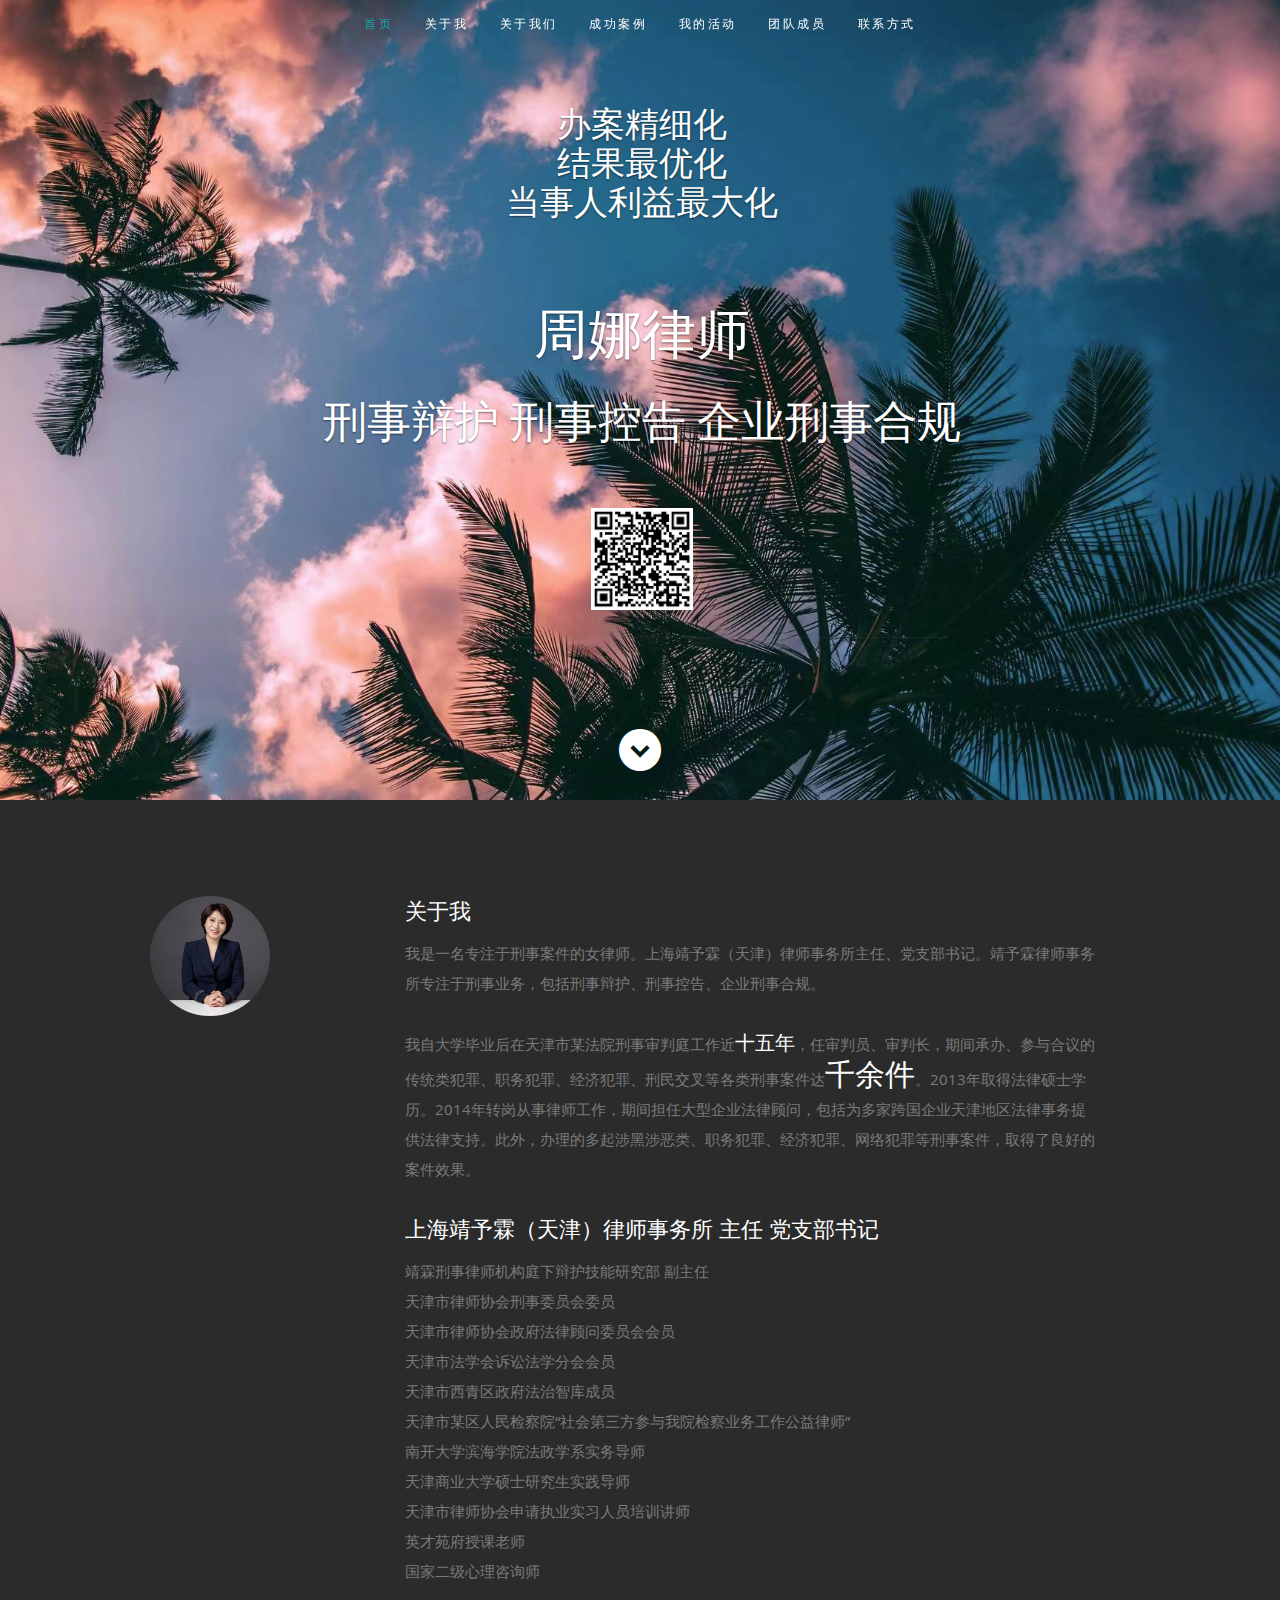
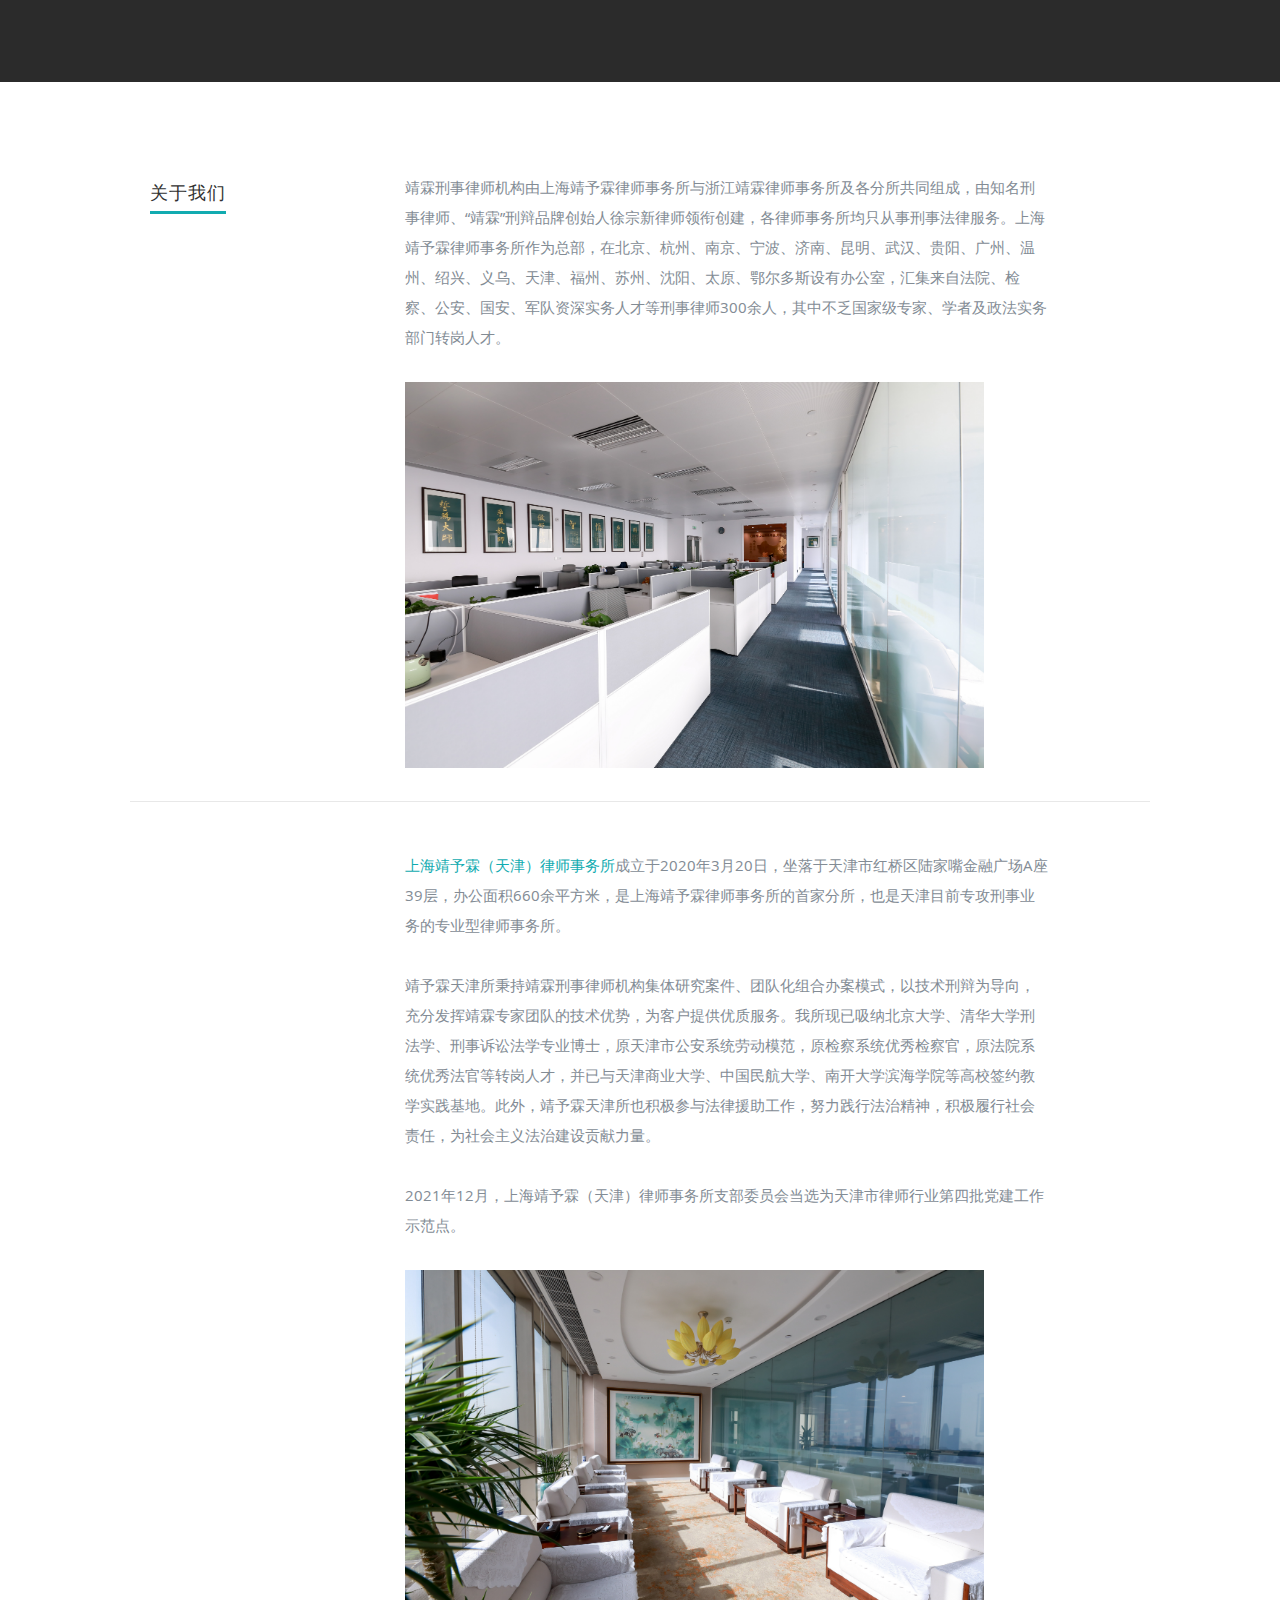
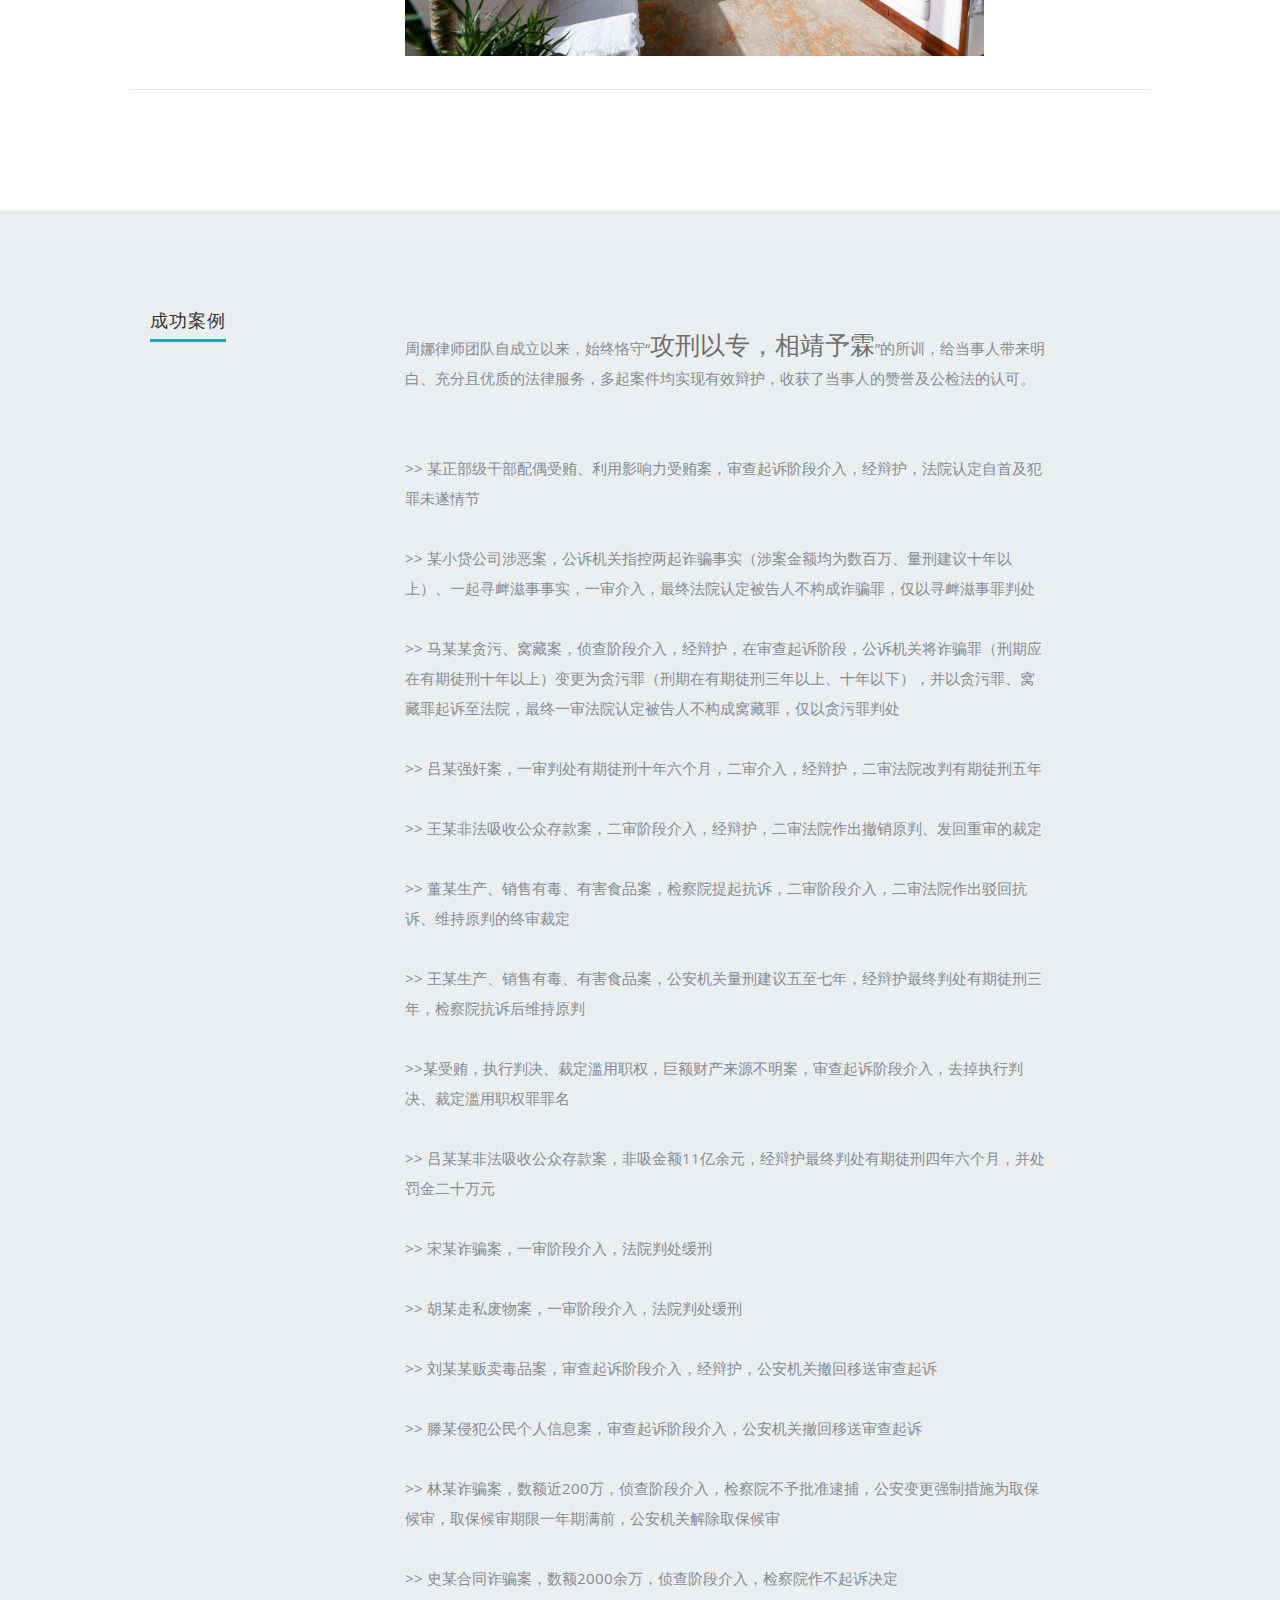
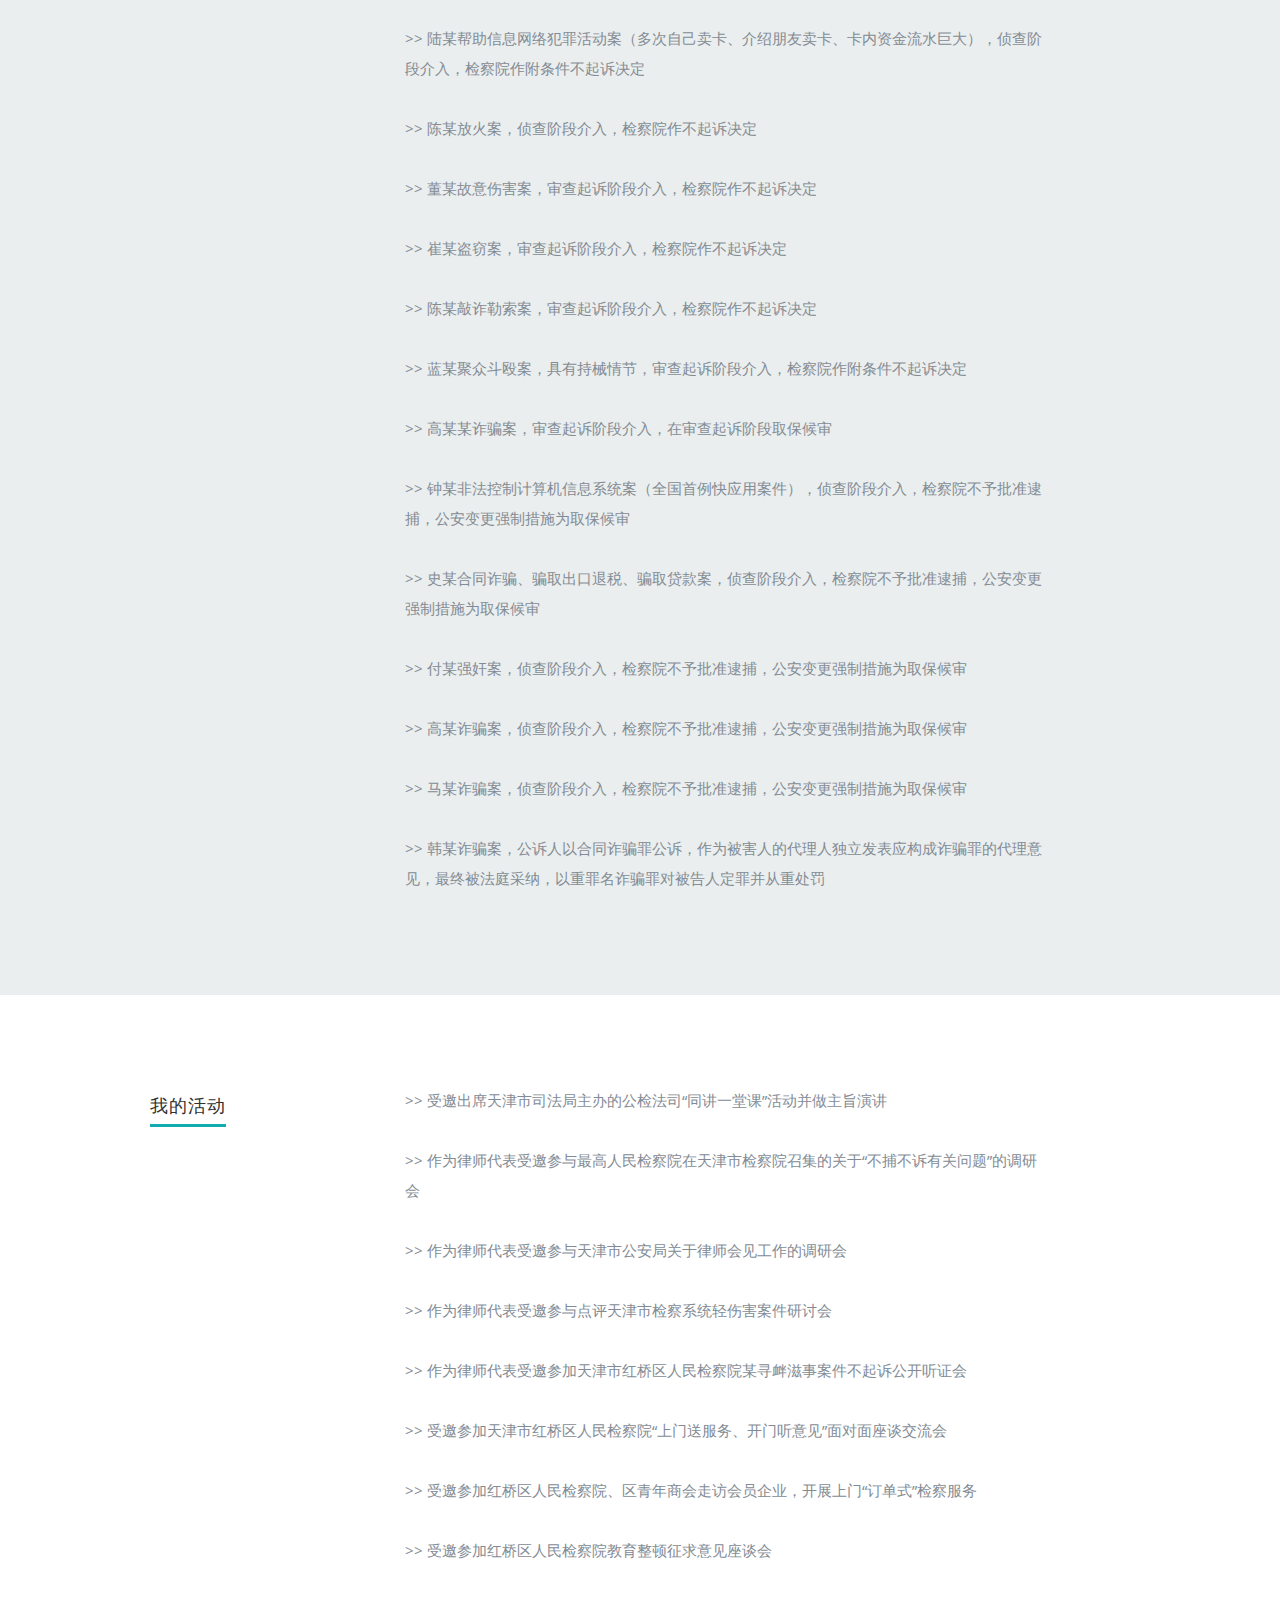
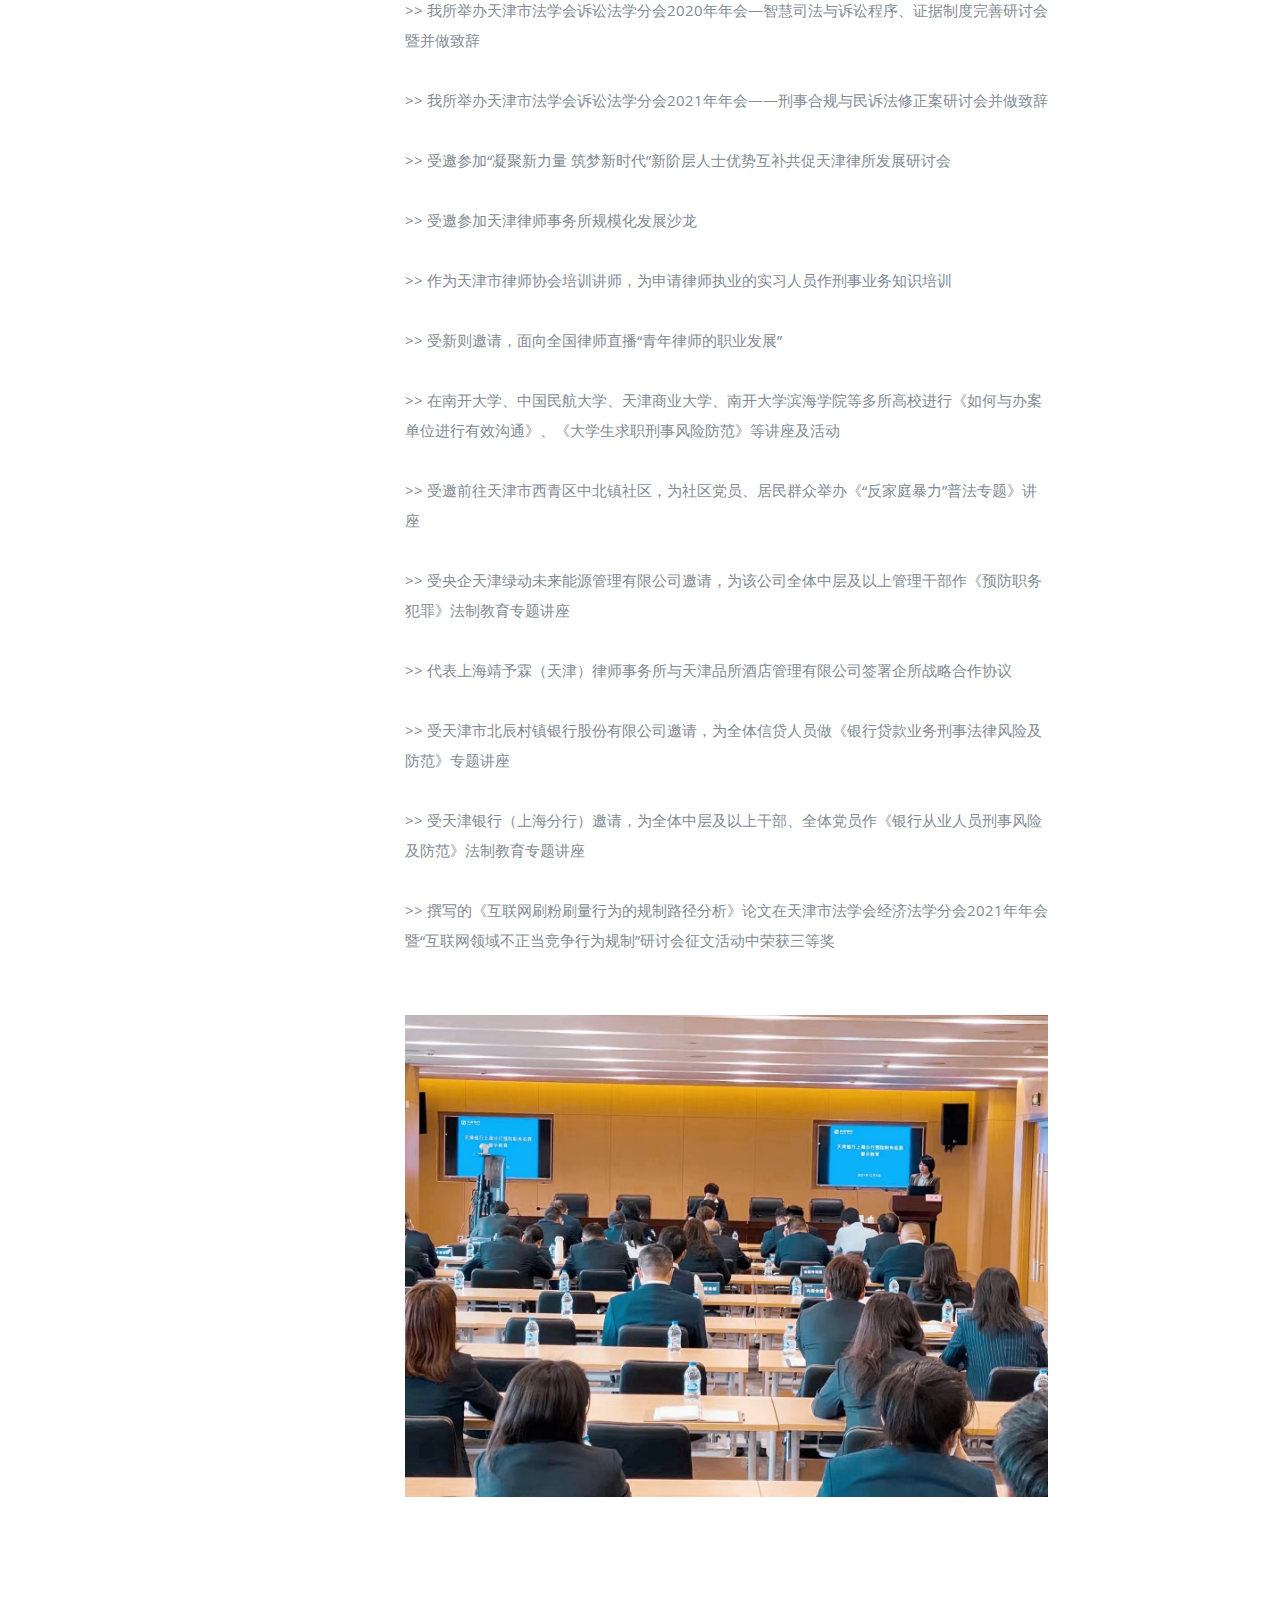
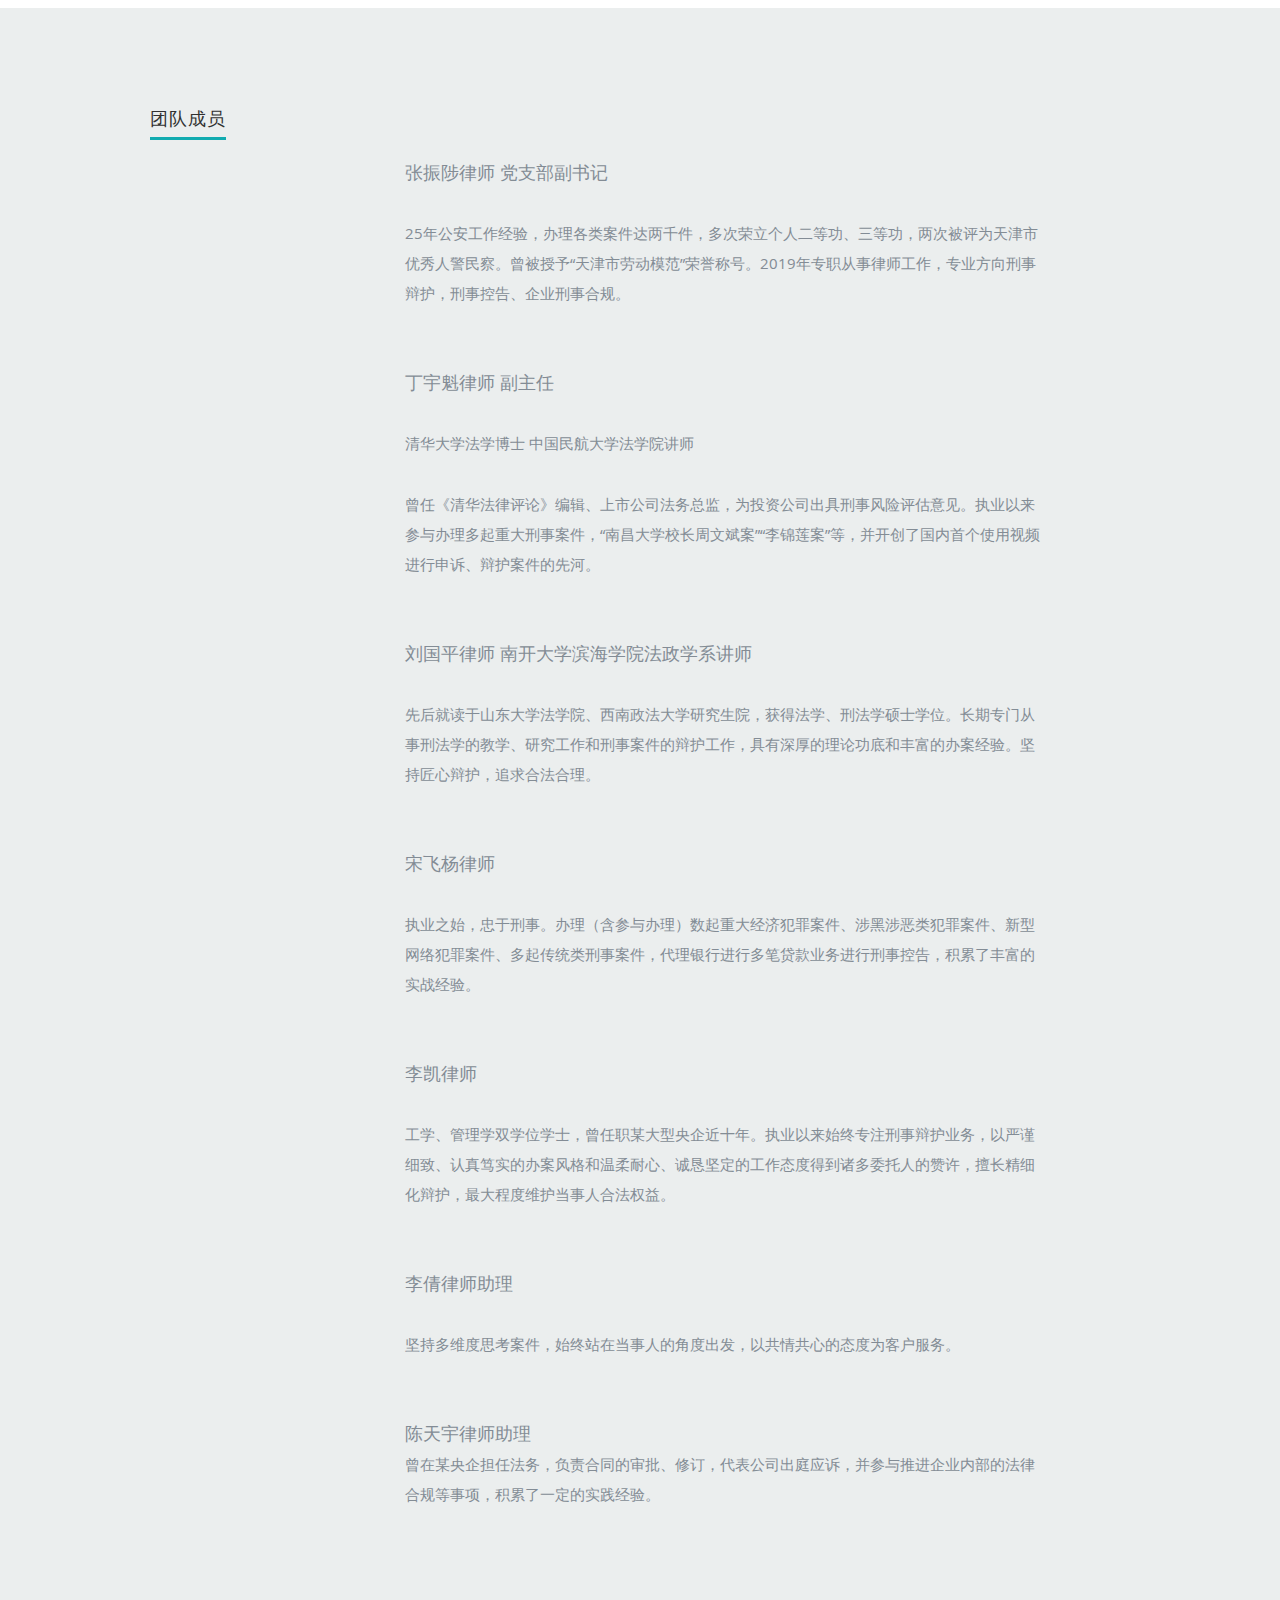
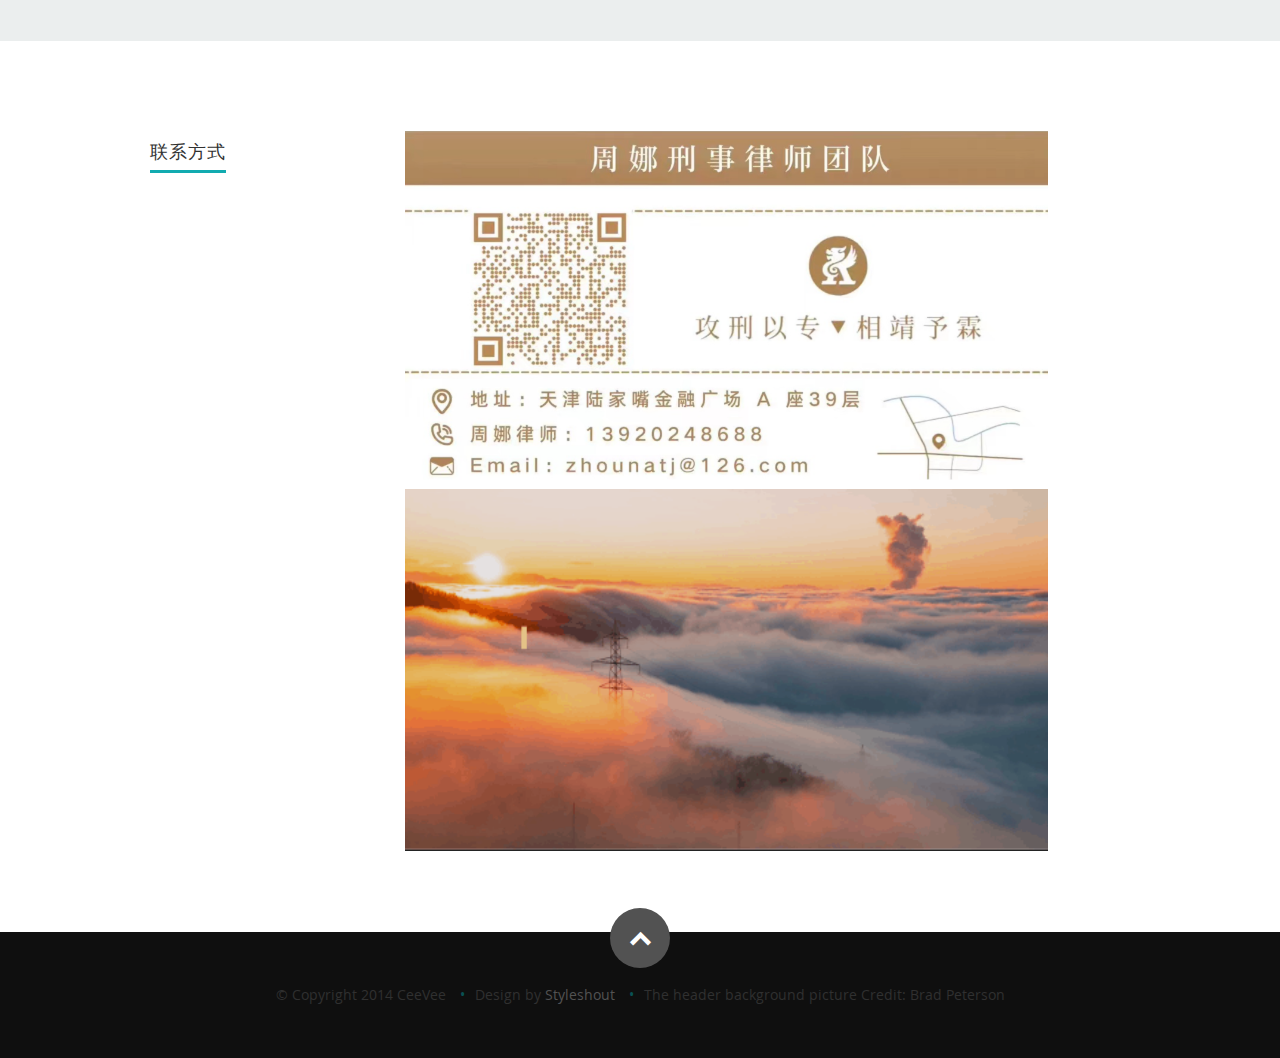
==== commit 84b1077c: "Update index.html" ====
--- a/index.html
+++ b/index.html
@@ -61,11 +61,11 @@
 
       <div class="row banner">
          <div class="banner-text">
-             <h3><span style='font-size: 30px; font-family: "手札体-简" '>办案精细化</span></h3>
-	     <h3><span style='font-size: 30px; font-family: "手札体-简" '>结果最优化</span></h3>
-	     <h3><span style='font-size: 30px; font-family: "手札体-简" '>当事人利益最大化</span></h3>
-		 <h3><span style='font-size: 50px; font-family: "等线" '></br></br>周娜律师</span></h3>
-		 <h3><span style='font-size: 40px; font-family: "等线" '></br>刑事辩护 刑事控告 企业刑事合规</span></h3>
+             <h3><span style='font-size: 34px; font-family: "手札体-简" '>办案精细化</span></h3>
+	     <h3><span style='font-size: 34px; font-family: "手札体-简" '>结果最优化</span></h3>
+	     <h3><span style='font-size: 34px; font-family: "手札体-简" '>当事人利益最大化</span></h3>
+		 <h3><span style='font-size: 54px; font-family: "等线" '></br></br>周娜律师</span></h3>
+		 <h3><span style='font-size: 44px; font-family: "等线" '></br>刑事辩护 刑事控告 企业刑事合规</span></h3>
              </br>
 	     </br>
 	    <img src="./images/erweima.png" width="10%">
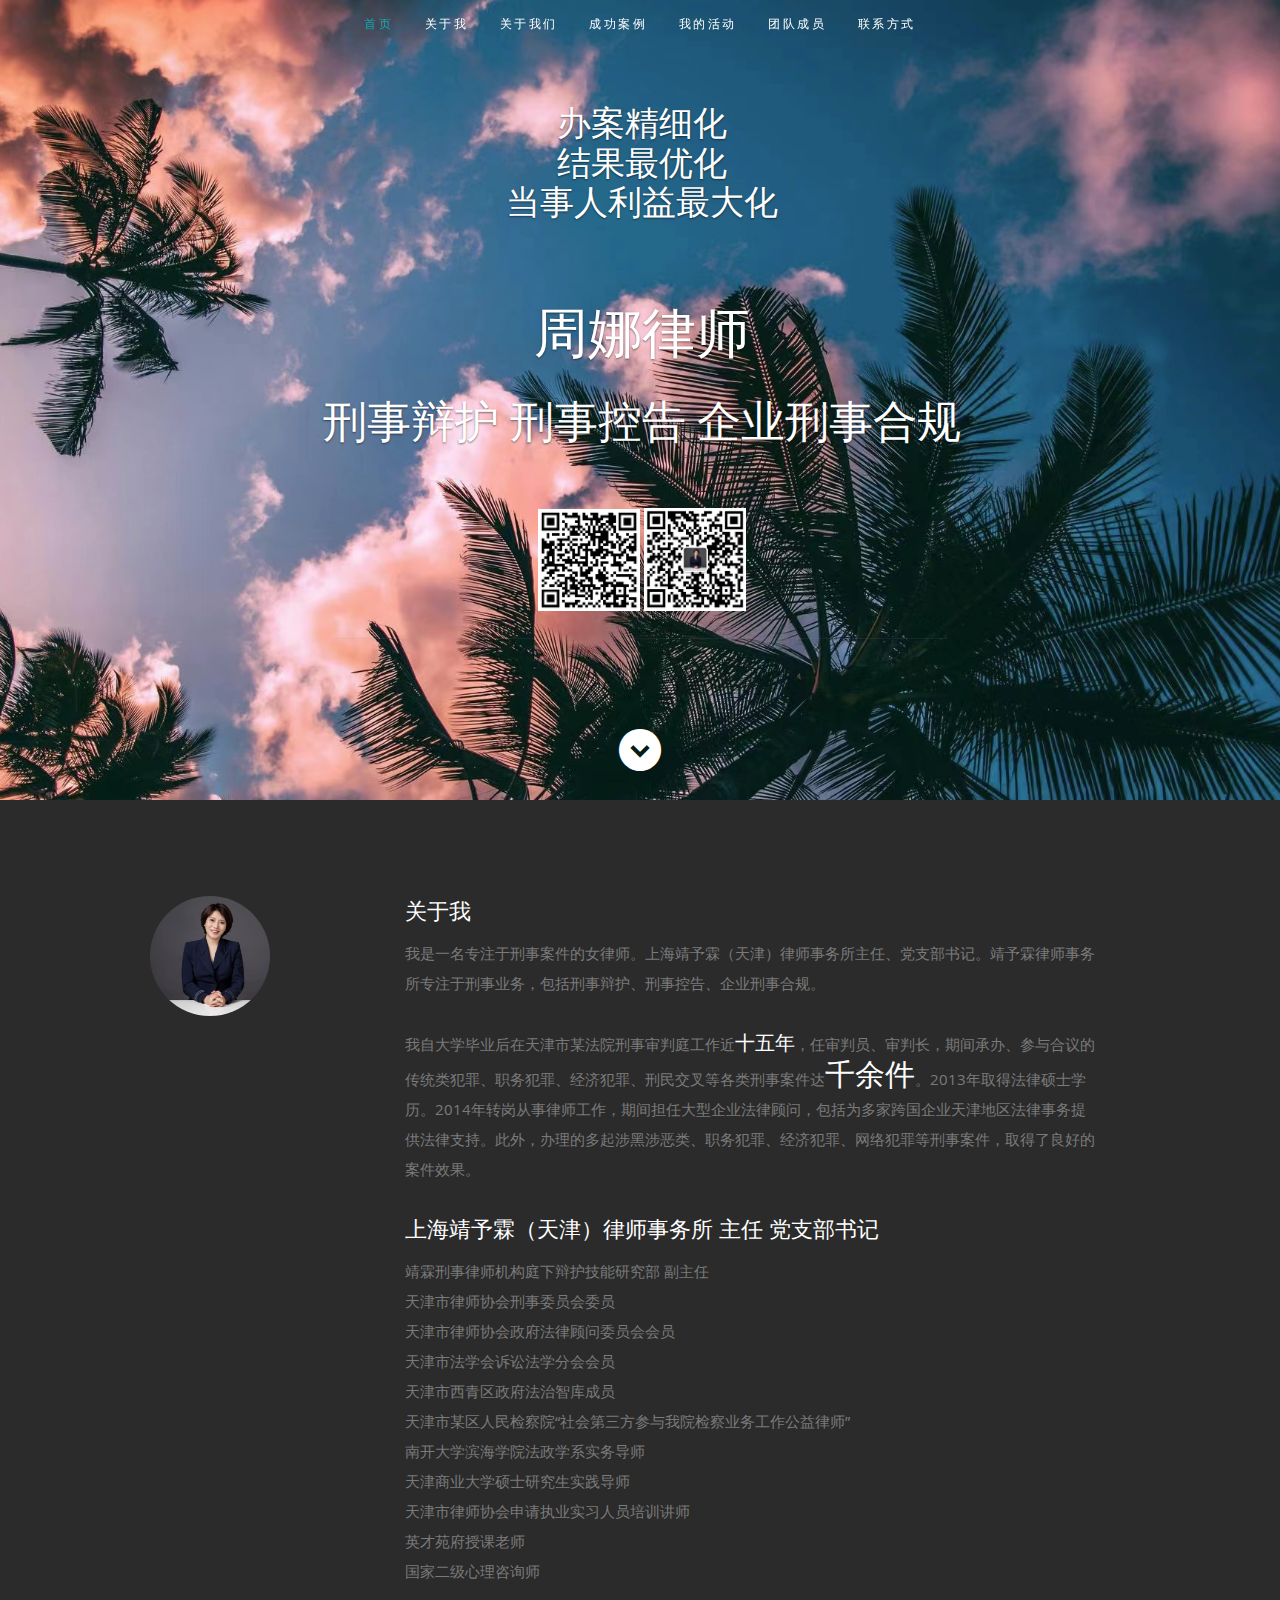
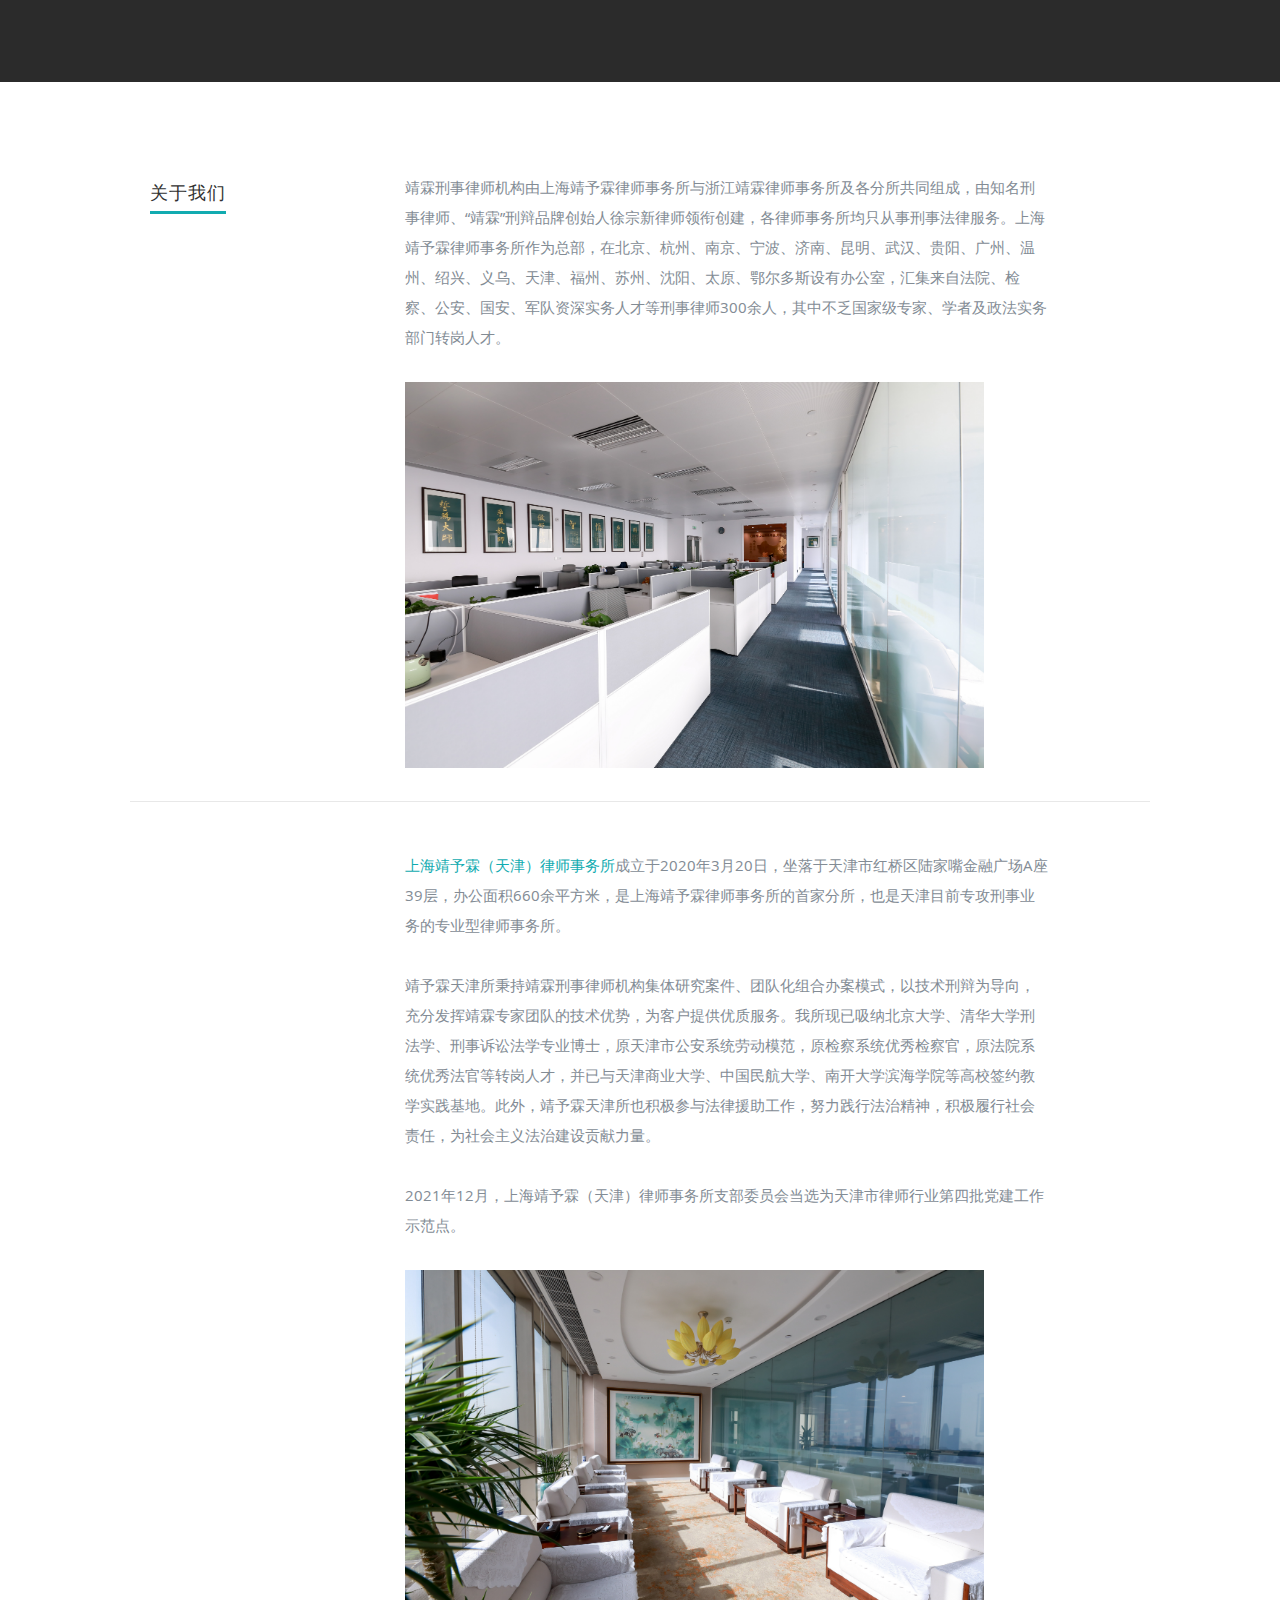
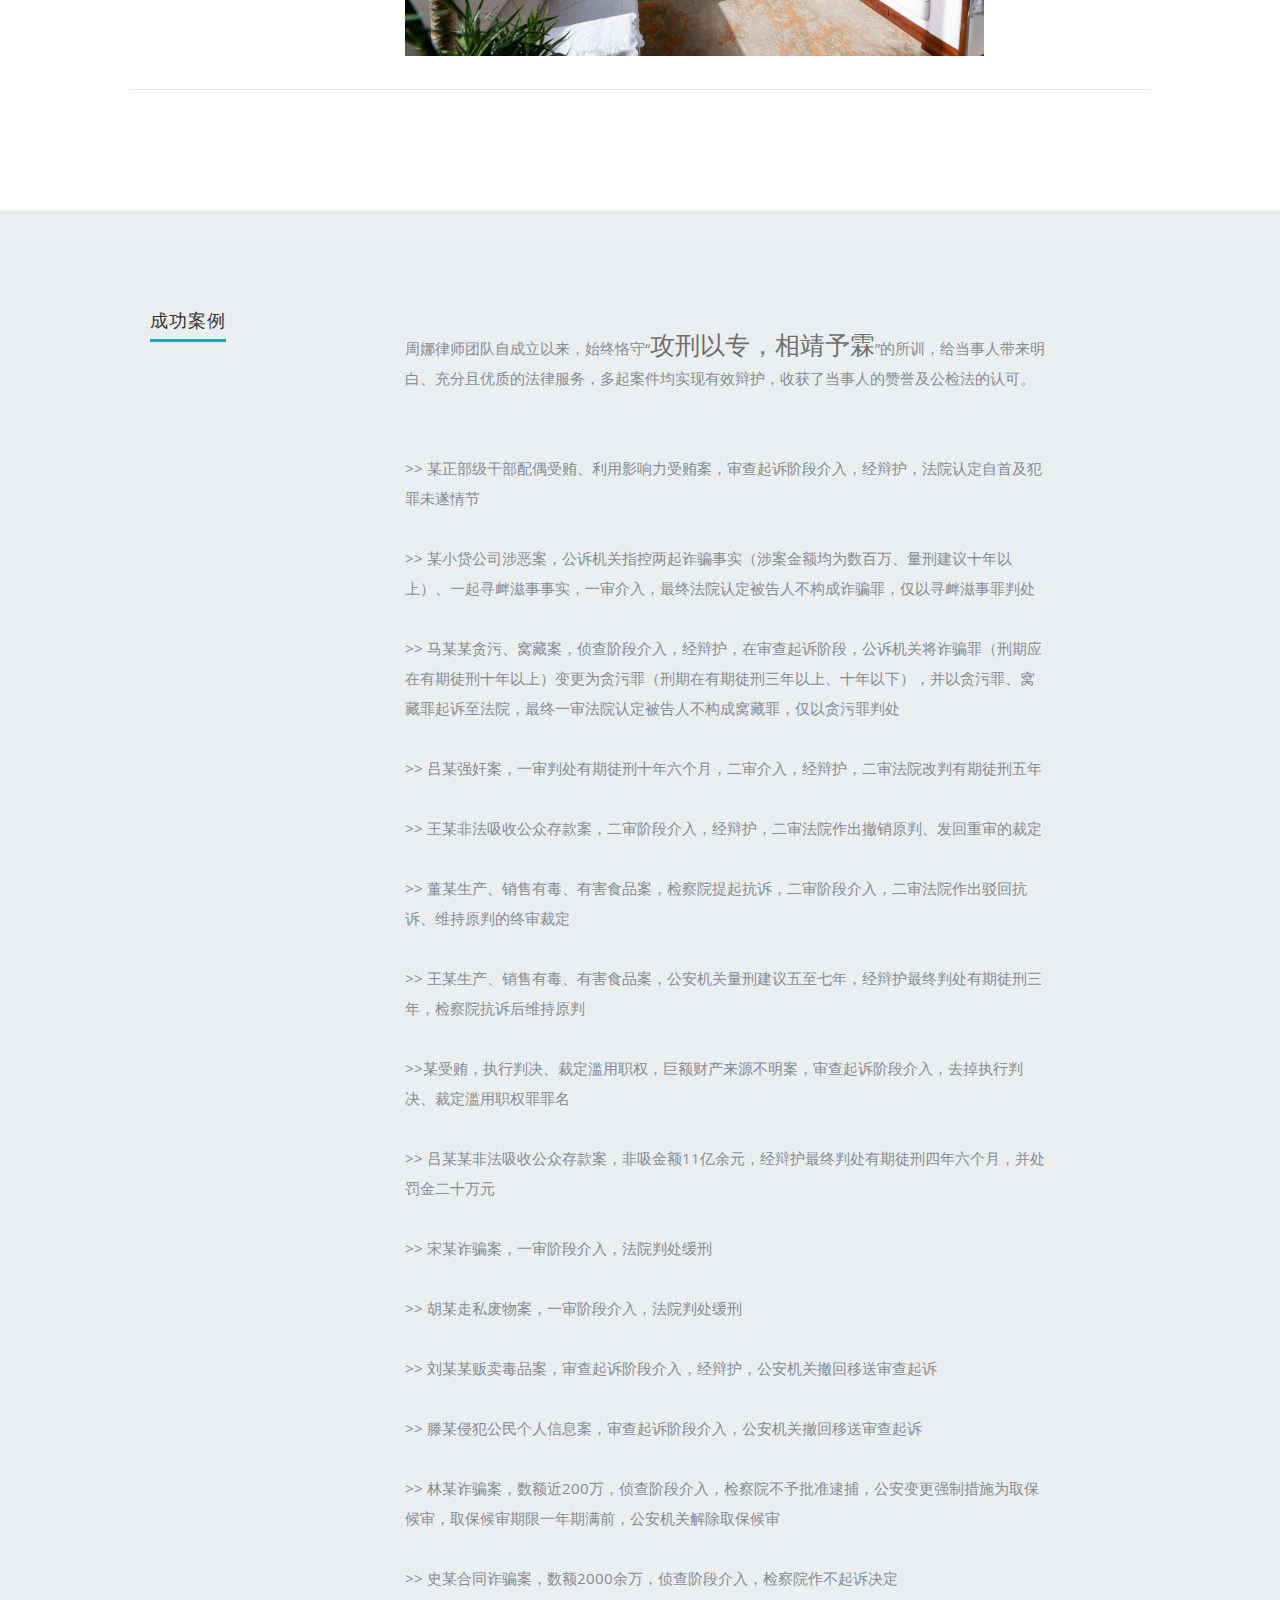
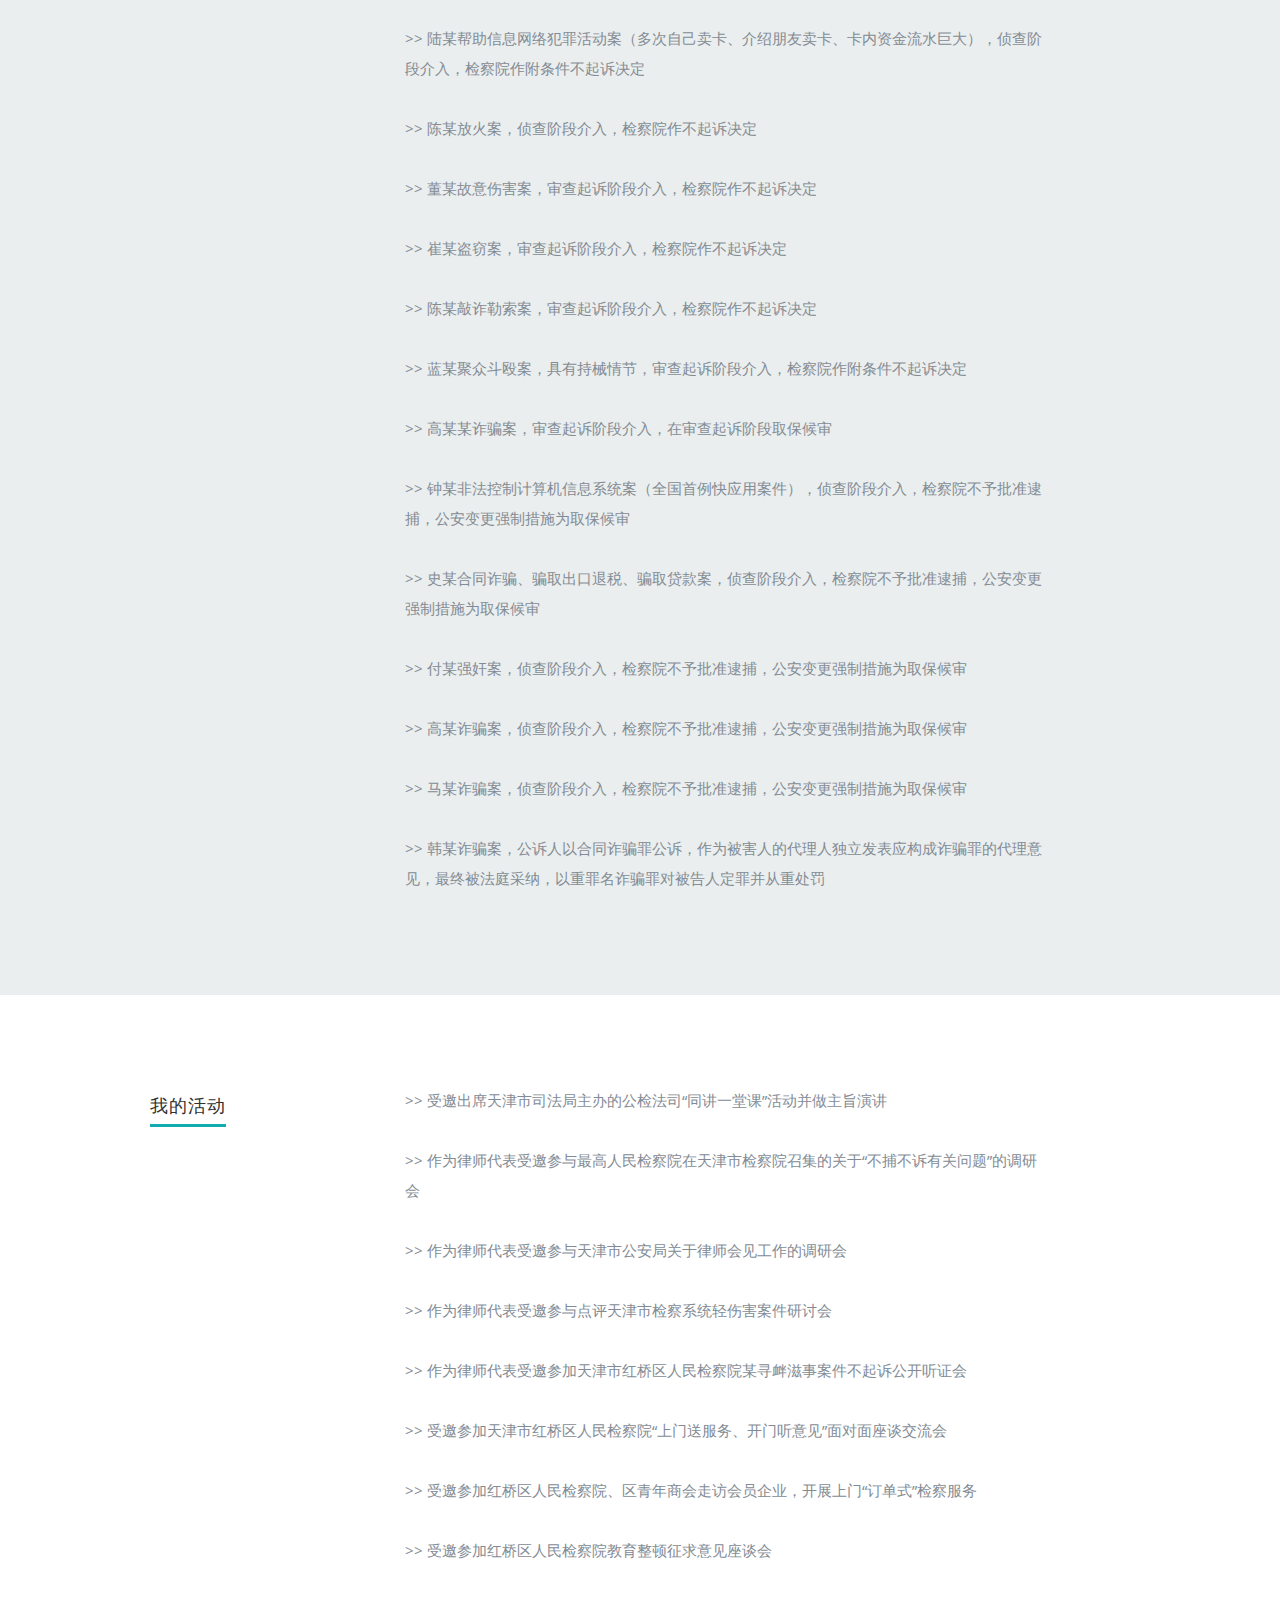
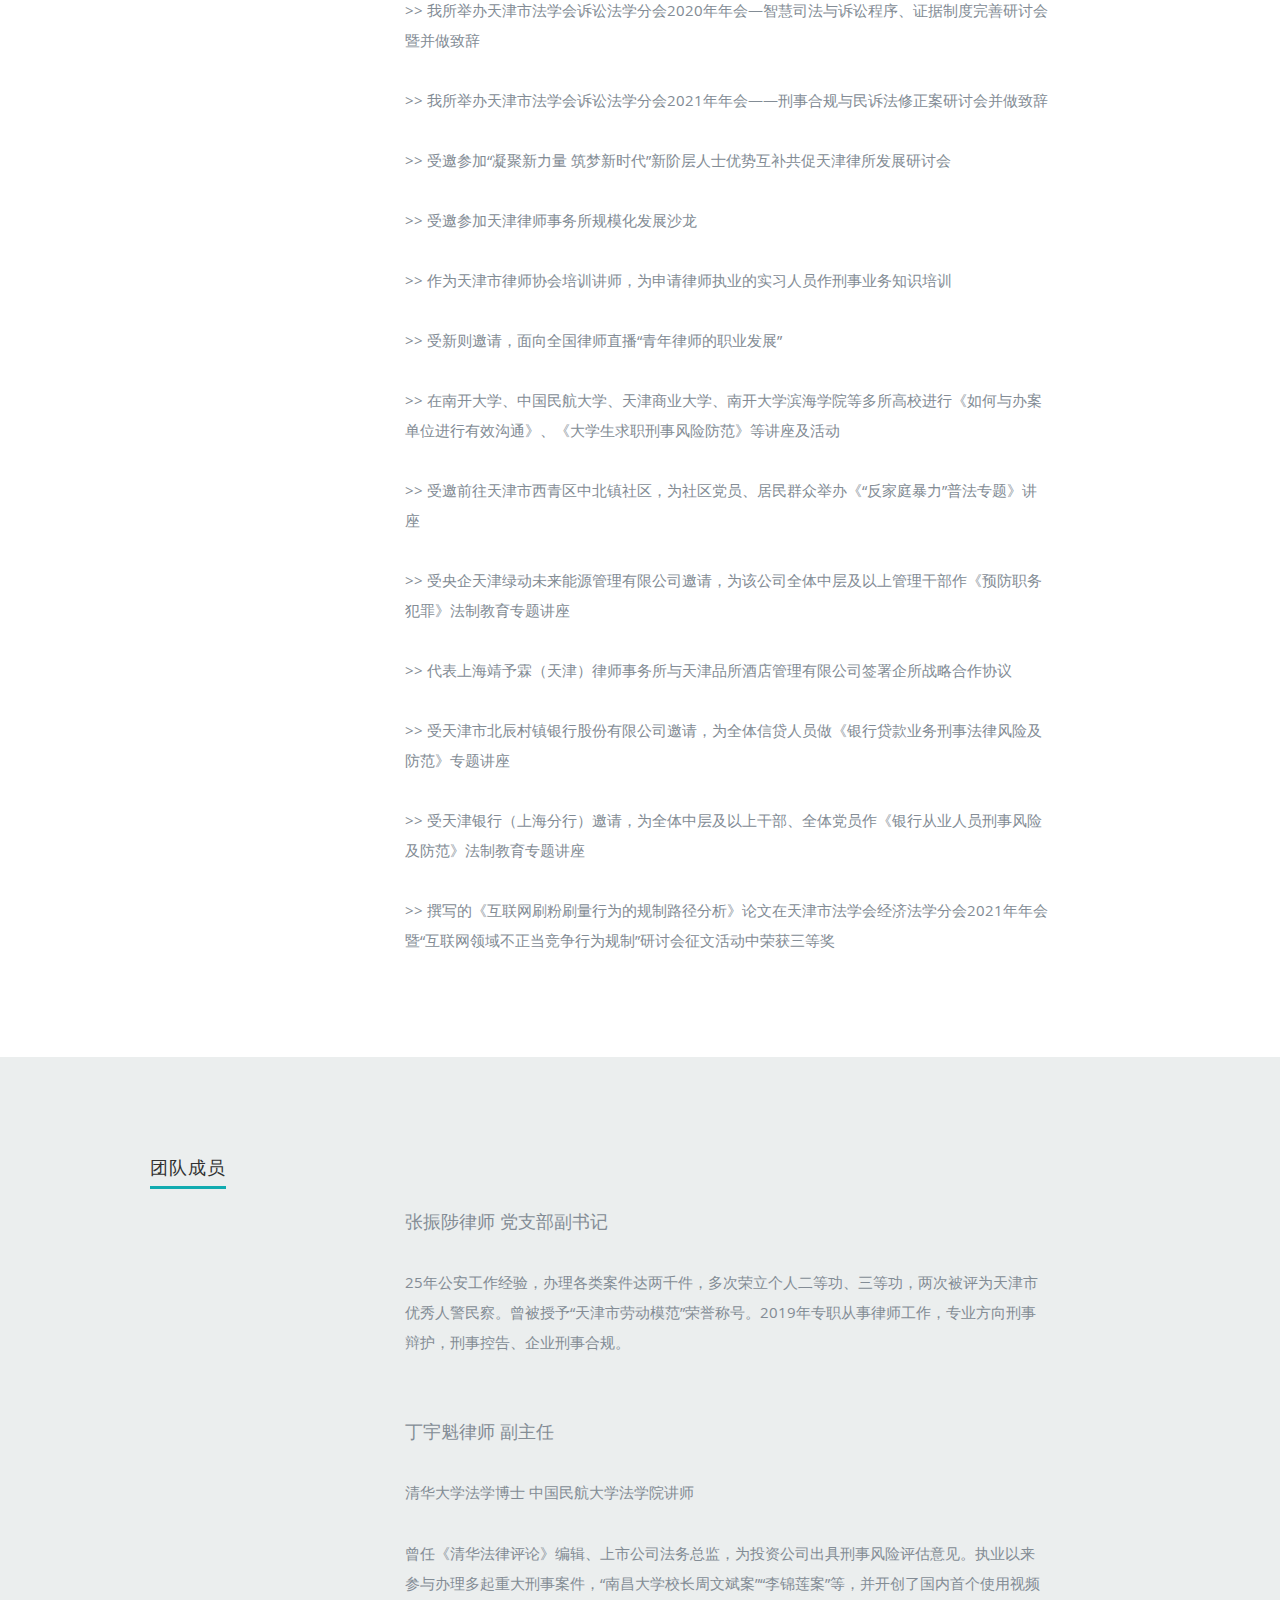
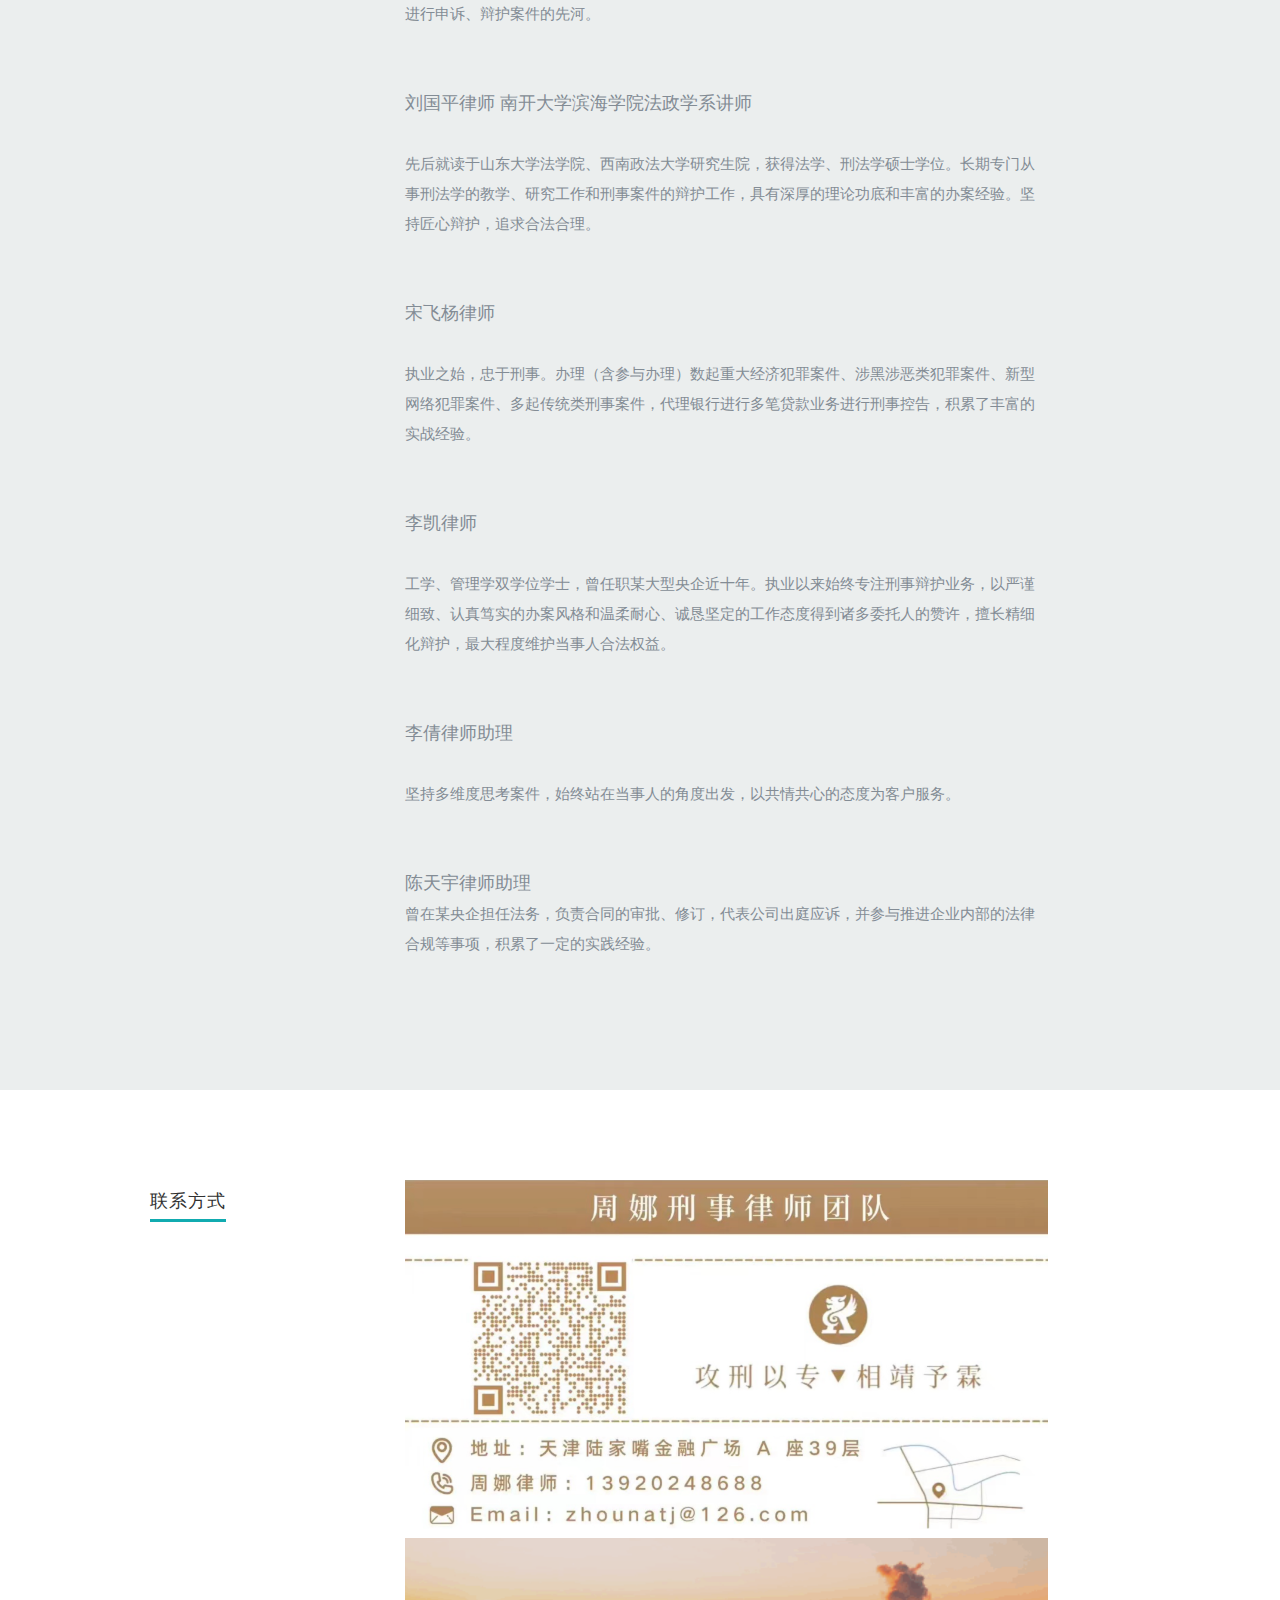
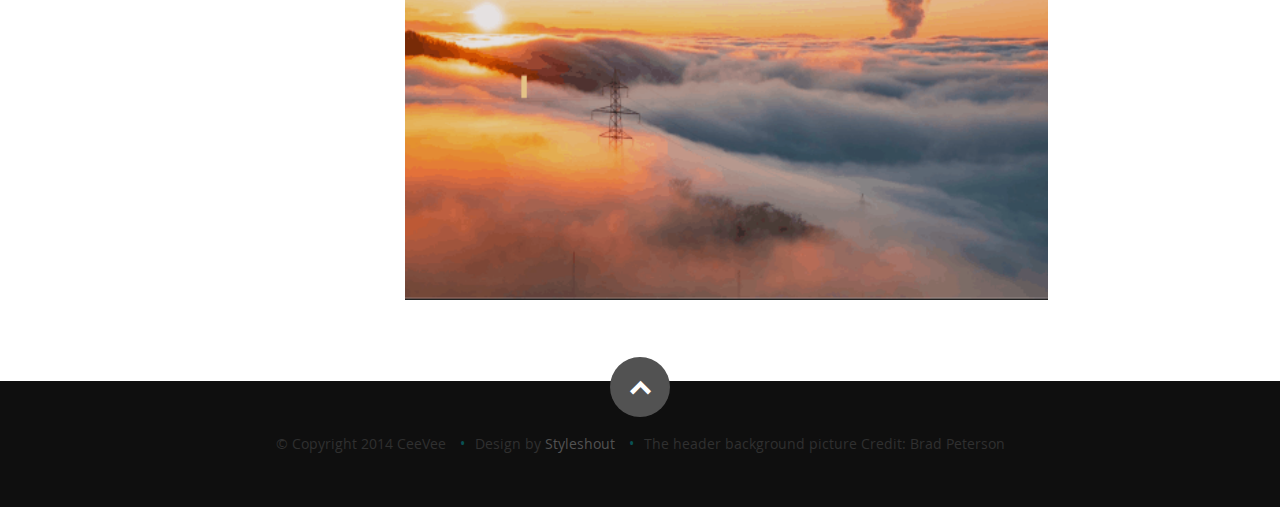
==== commit f894ec5c: "Update index.html" ====
--- a/index.html
+++ b/index.html
@@ -69,6 +69,7 @@
              </br>
 	     </br>
 	    <img src="./images/erweima.png" width="10%">
+	    <img src="./images/erweima2.png" width="10%">
             <!--<h1 class="responsive-headline">周  娜</h1>-->
             <hr />
             <!--
@@ -279,13 +280,12 @@
     <p>>> 受天津银行（上海分行）邀请，为全体中层及以上干部、全体党员作《银行从业人员刑事风险及防范》法制教育专题讲座</p>
     <p>>> 撰写的《互联网刷粉刷量行为的规制路径分析》论文在天津市法学会经济法学分会2021年年会暨“互联网领域不正当竞争行为规制”研讨会征文活动中荣获三等奖</p>
             
-	</br>
+	<!--</br>
 	<img src="images/wodehuodong.jpg" width="100%">
-	</br>
-
-
-
-</br>
+	</br>-->
+
+
+
         </div> <!-- main-col end -->
         
     </div> <!-- End teach -->
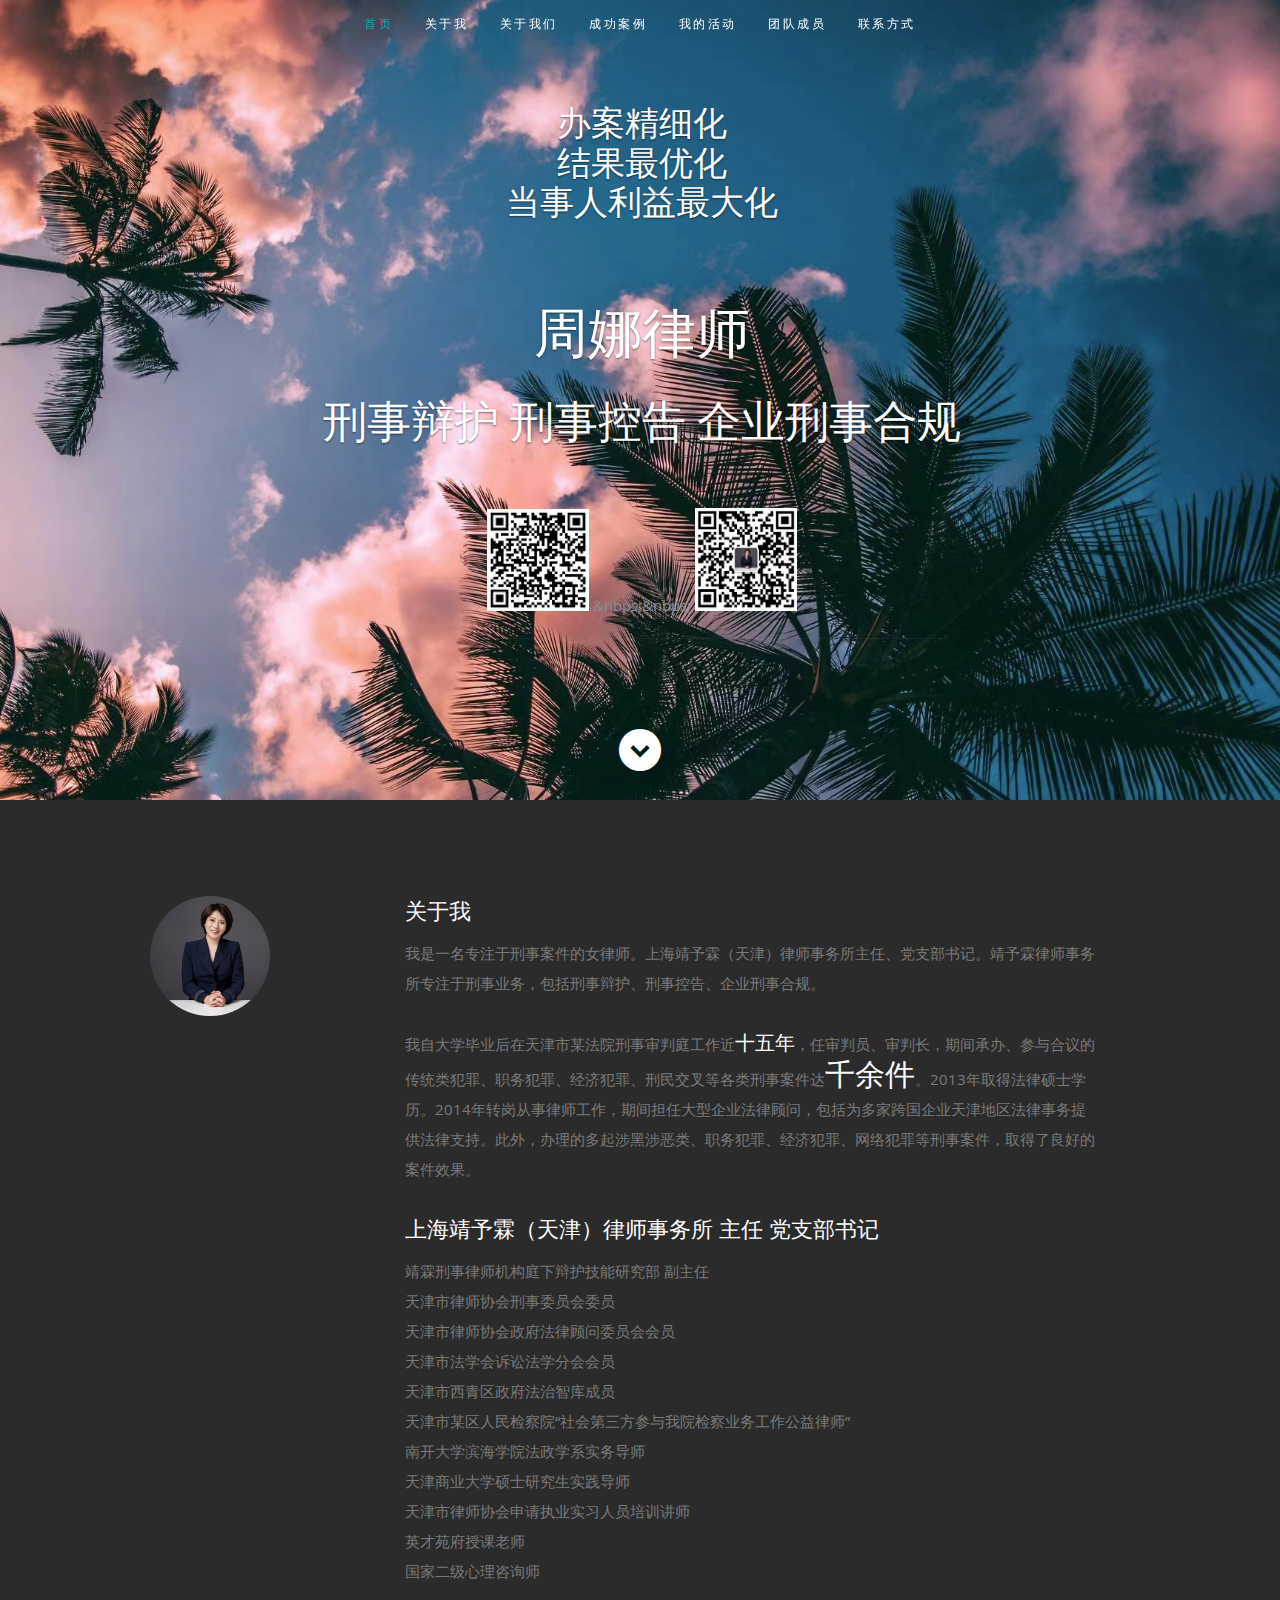
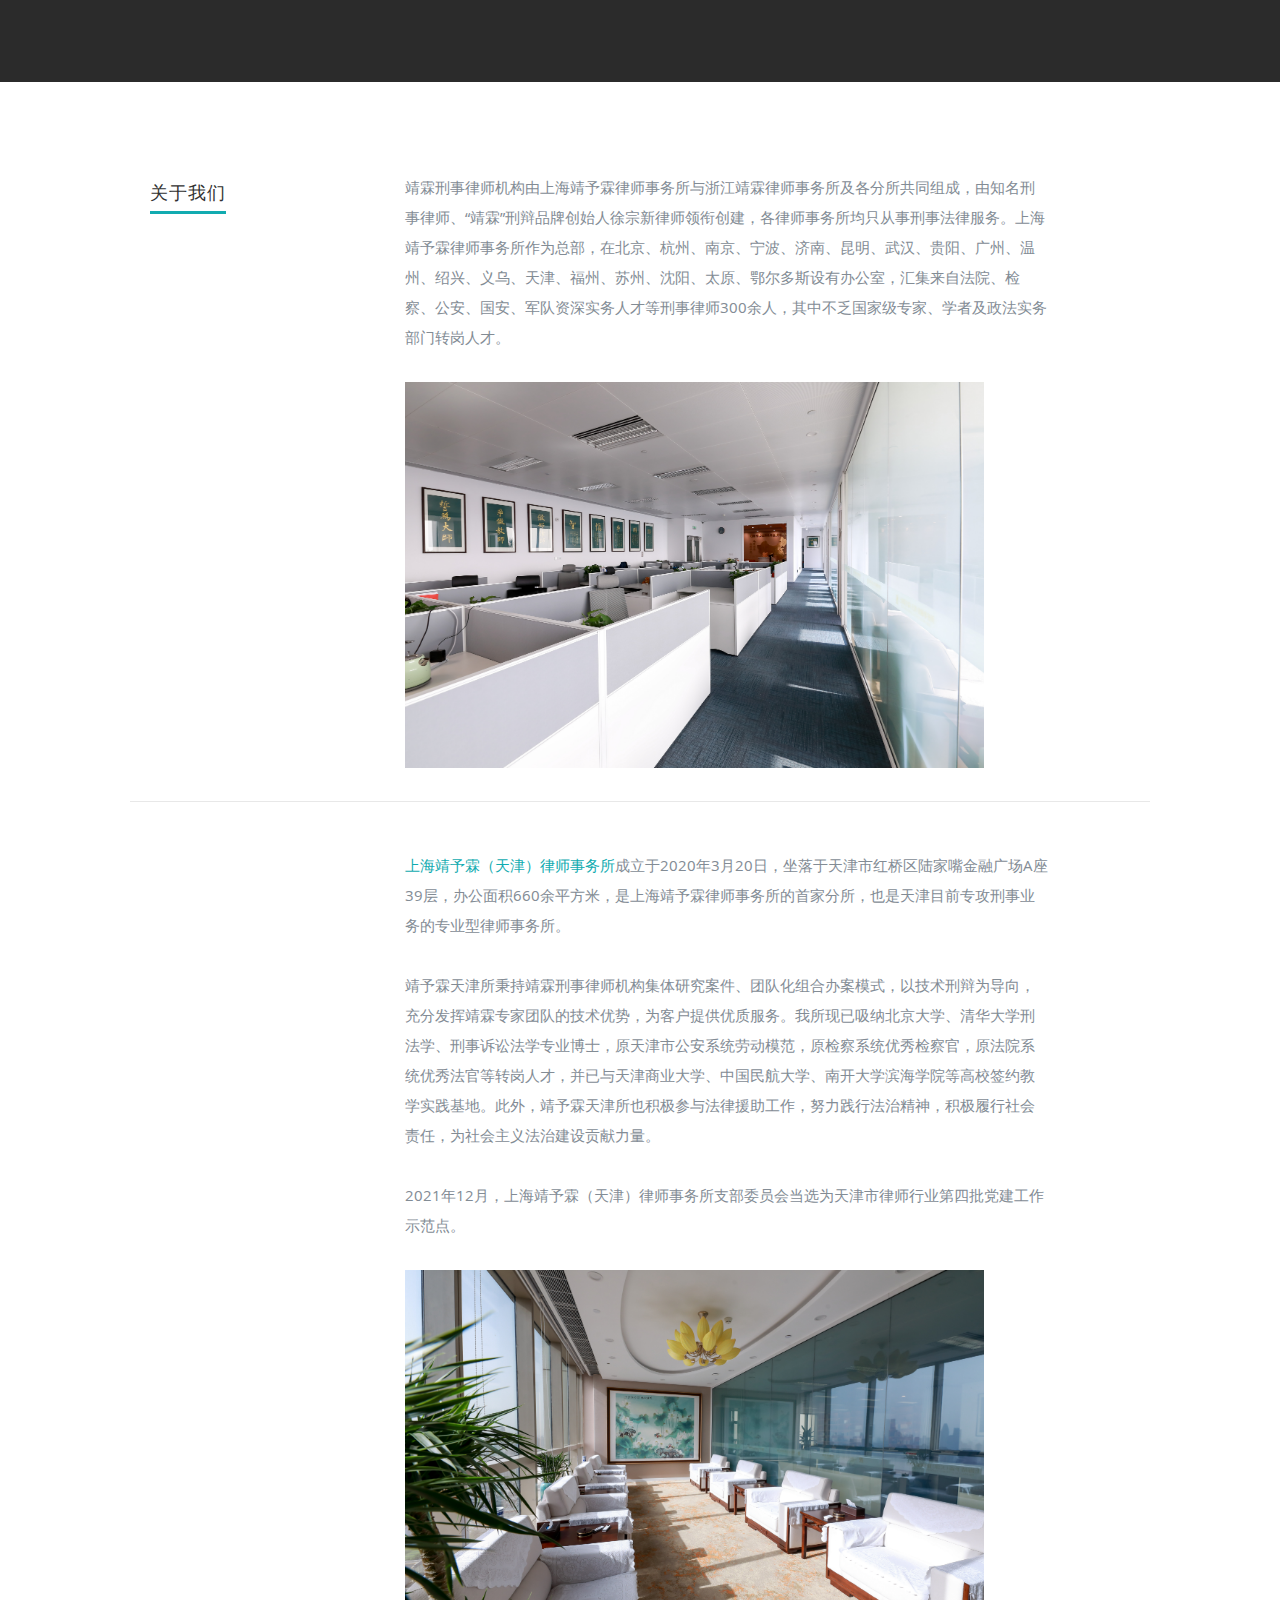
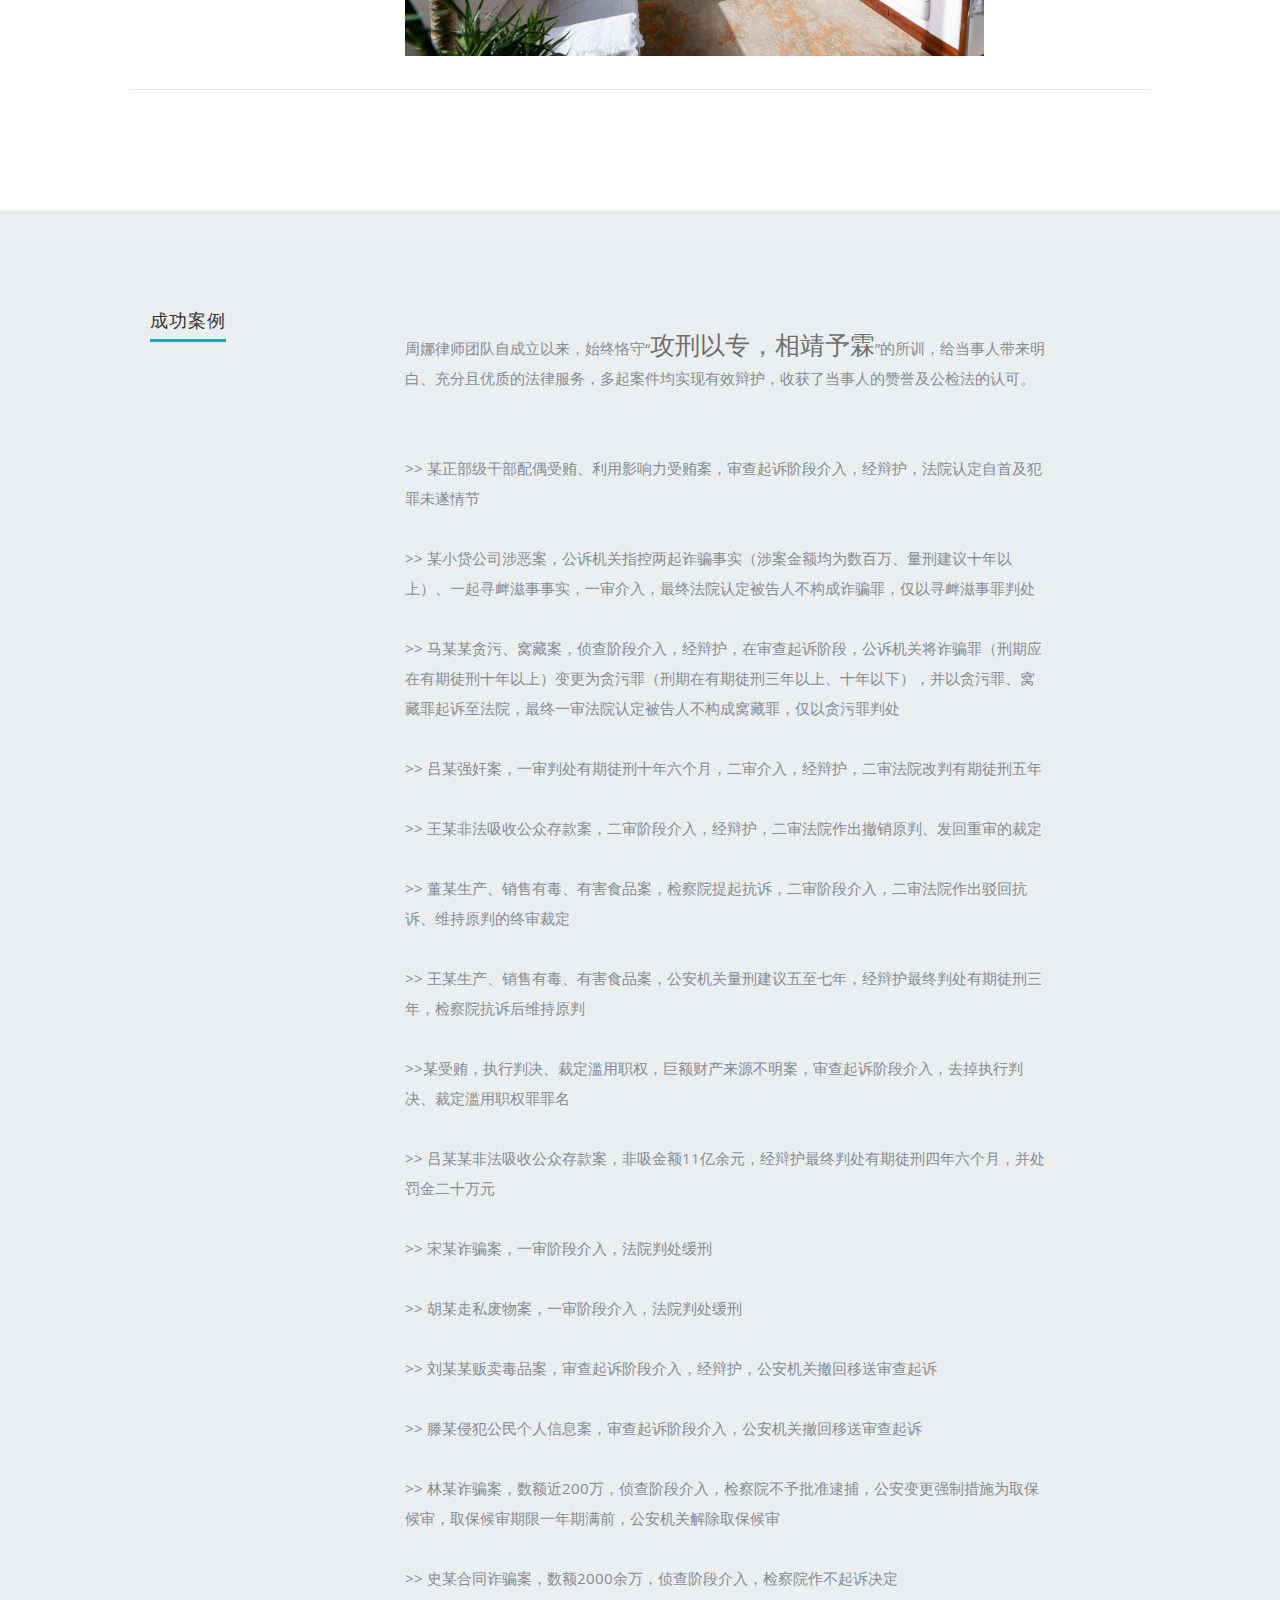
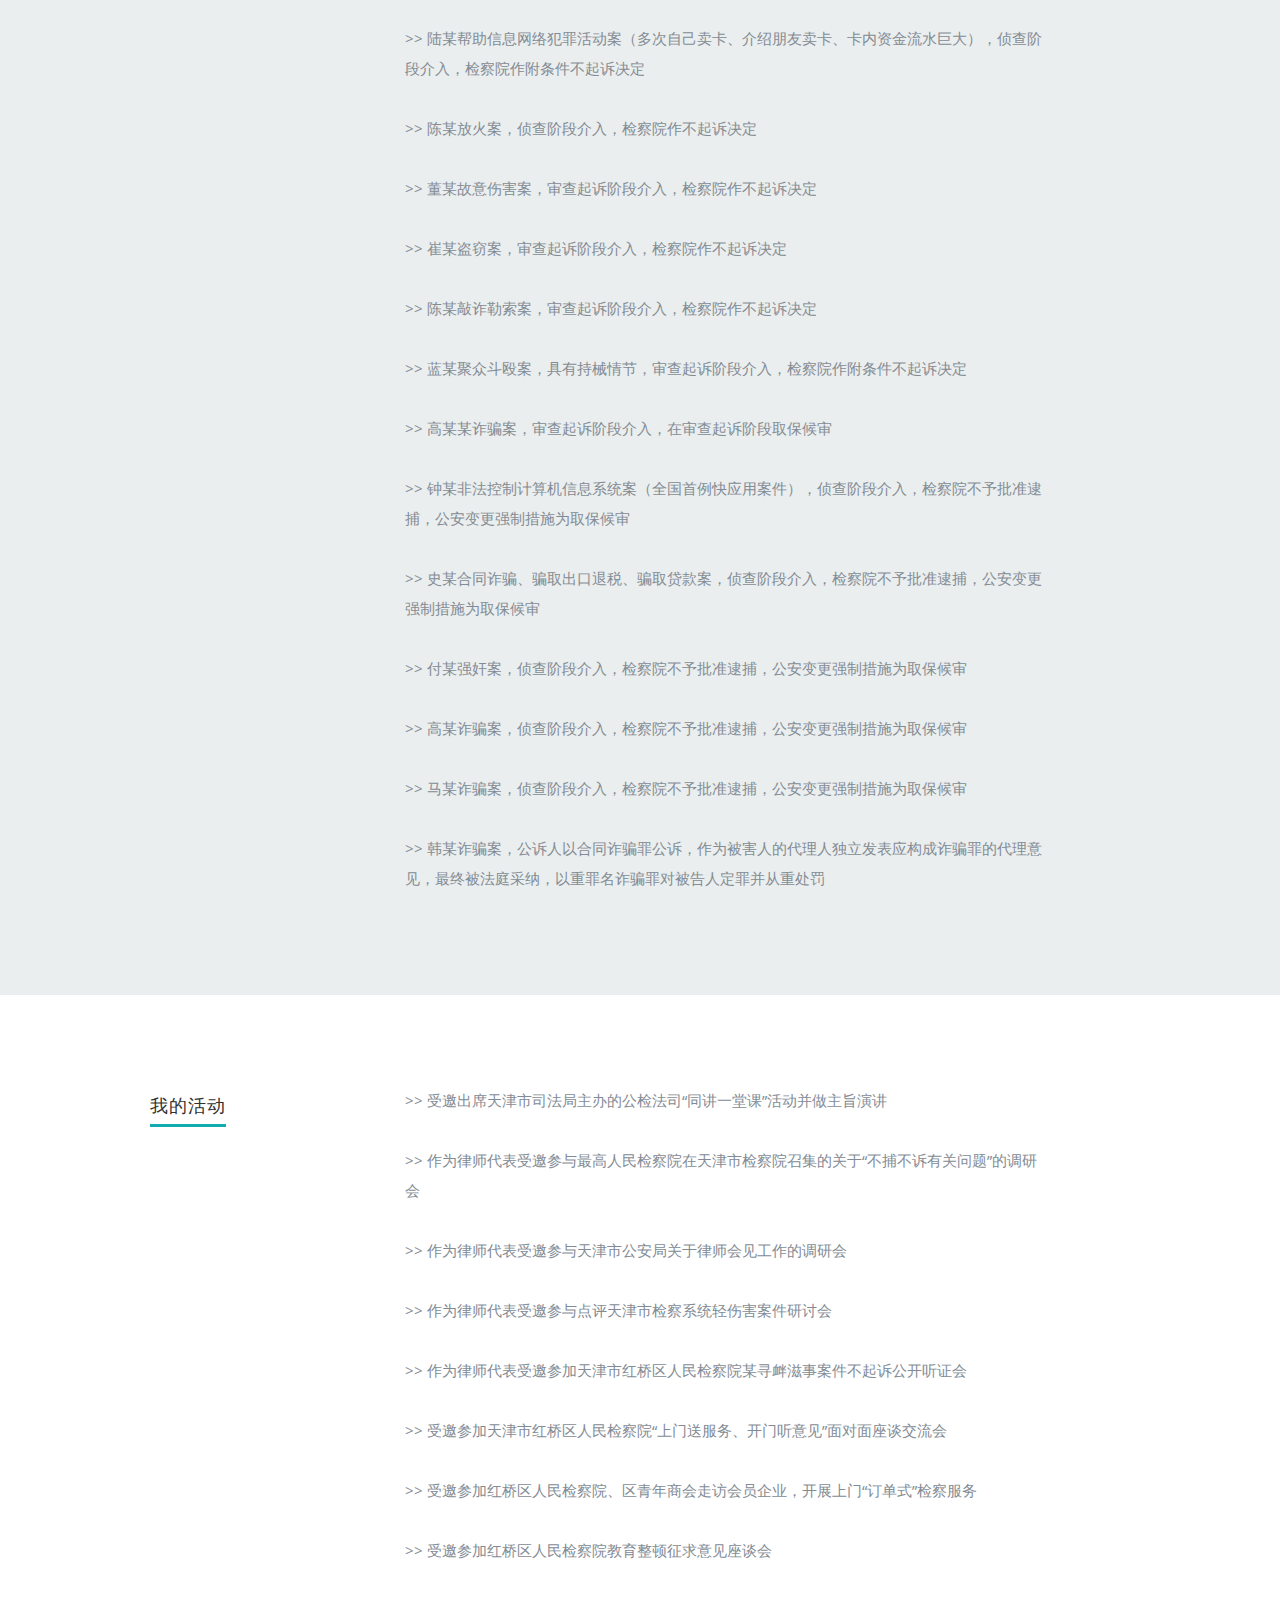
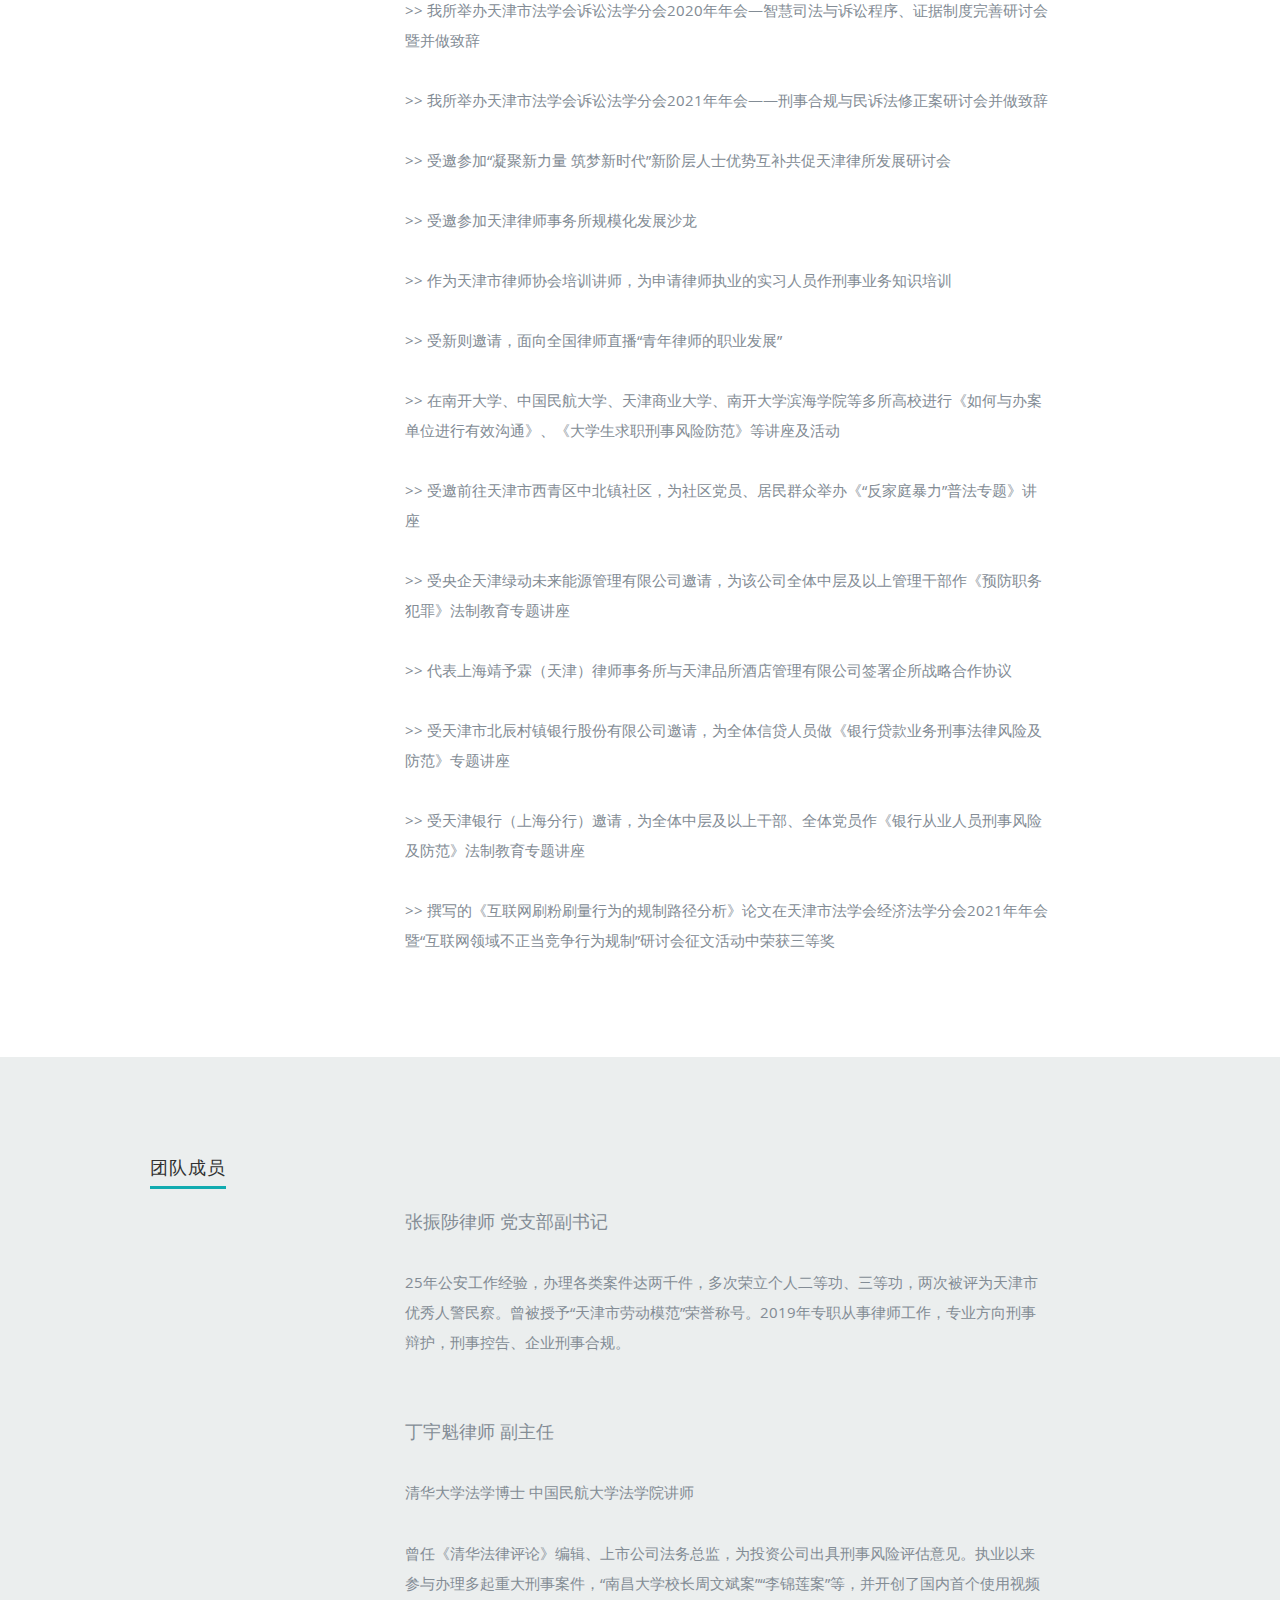
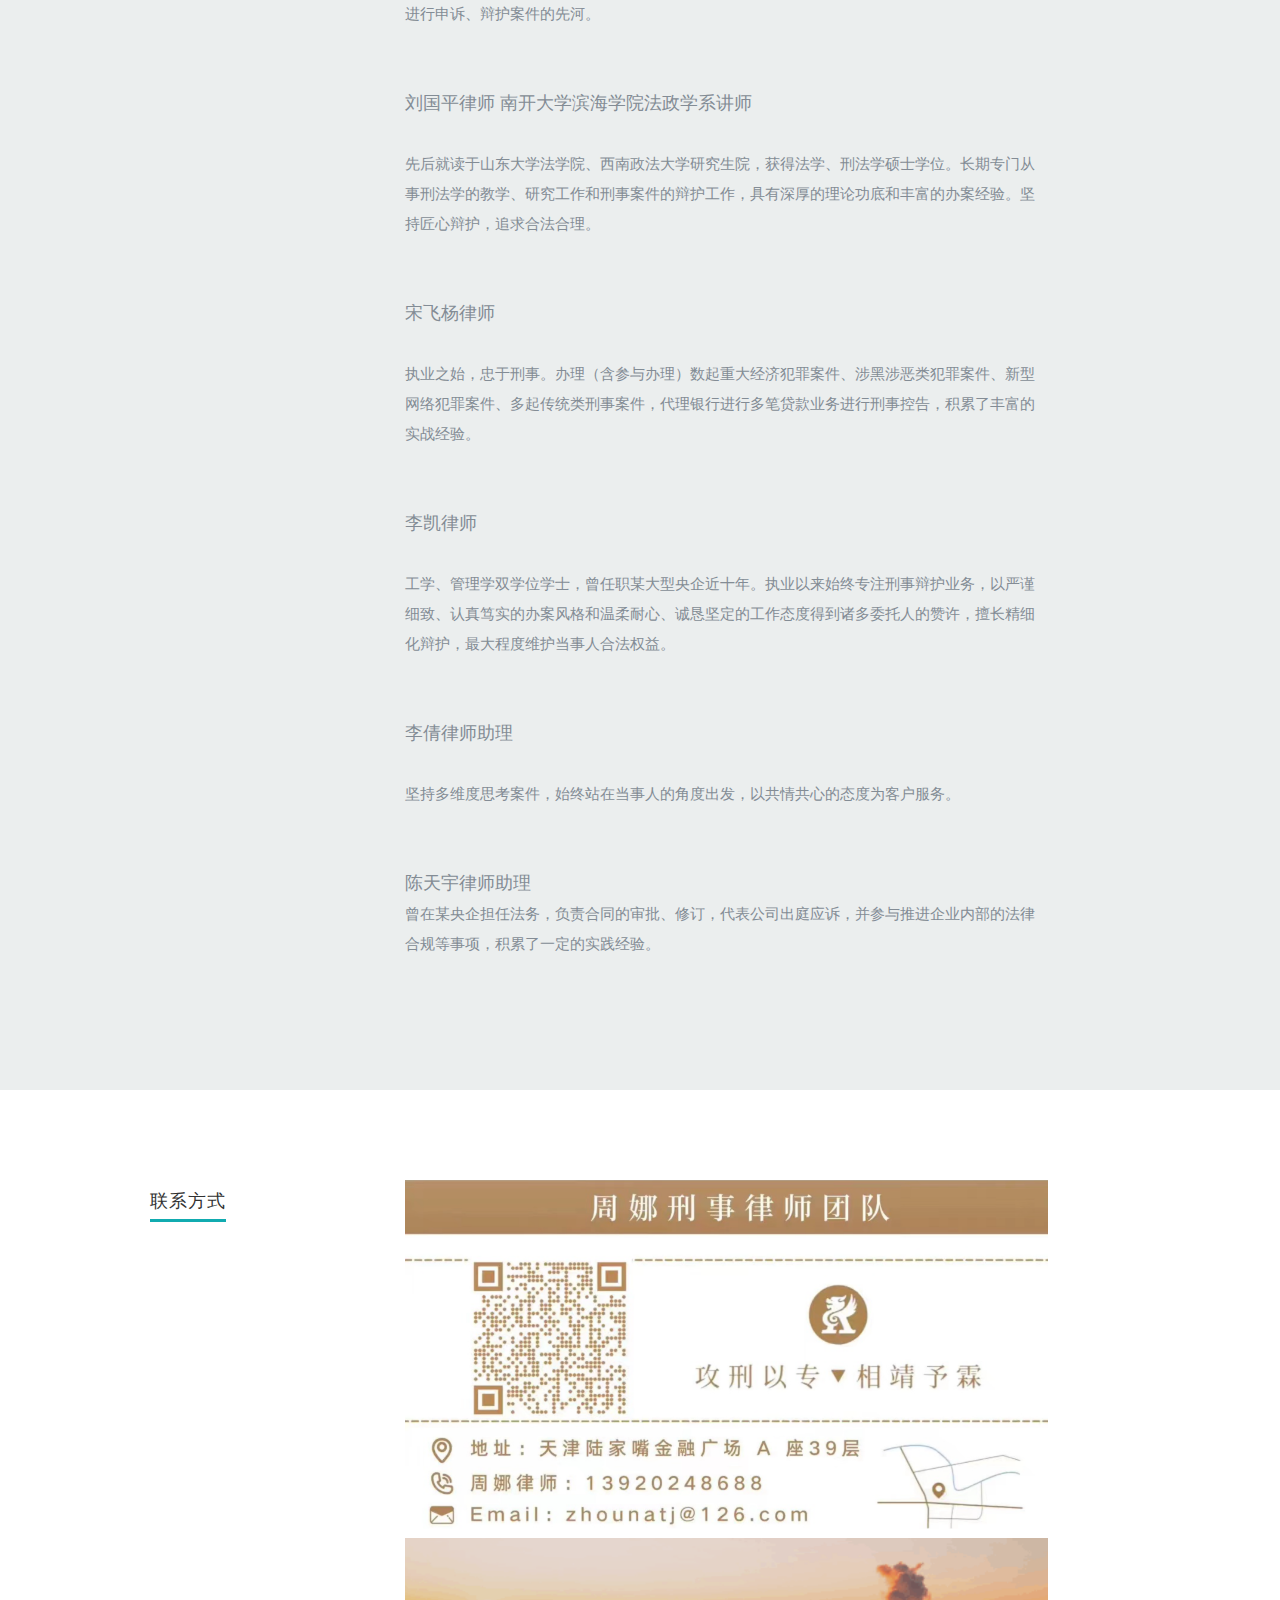
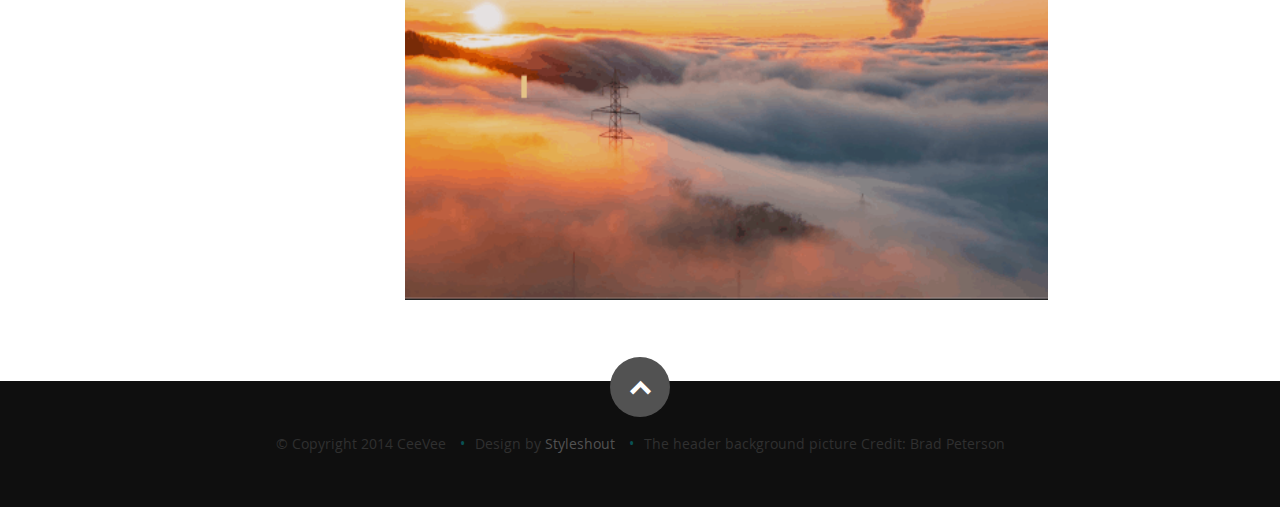
==== commit 62edfa2a: "Update index.html" ====
--- a/index.html
+++ b/index.html
@@ -61,15 +61,14 @@
 
       <div class="row banner">
          <div class="banner-text">
-             <h3><span style='font-size: 34px; font-family: "手札体-简" '>办案精细化</span></h3>
-	     <h3><span style='font-size: 34px; font-family: "手札体-简" '>结果最优化</span></h3>
-	     <h3><span style='font-size: 34px; font-family: "手札体-简" '>当事人利益最大化</span></h3>
-		 <h3><span style='font-size: 54px; font-family: "等线" '></br></br>周娜律师</span></h3>
-		 <h3><span style='font-size: 44px; font-family: "等线" '></br>刑事辩护 刑事控告 企业刑事合规</span></h3>
+             <h3><span style='font-size: 34px; font-family: "凌慧体-简" '>办案精细化</span></h3>
+	     <h3><span style='font-size: 34px; font-family: "凌慧体-简" '>结果最优化</span></h3>
+	     <h3><span style='font-size: 34px; font-family: "凌慧体-简" '>当事人利益最大化</span></h3>
+		 <h3><span style='font-size: 54px; font-family: "凌慧体-简" '></br></br>周娜律师</span></h3>
+		 <h3><span style='font-size: 44px; font-family: "凌慧体-简" '></br>刑事辩护 刑事控告 企业刑事合规</span></h3>
              </br>
 	     </br>
-	    <img src="./images/erweima.png" width="10%">
-	    <img src="./images/erweima2.png" width="10%">
+	    <img src="./images/erweima.png" width="10%">  &nbps;&nbps;  <img src="./images/erweima2.png" width="10%">
             <!--<h1 class="responsive-headline">周  娜</h1>-->
             <hr />
             <!--
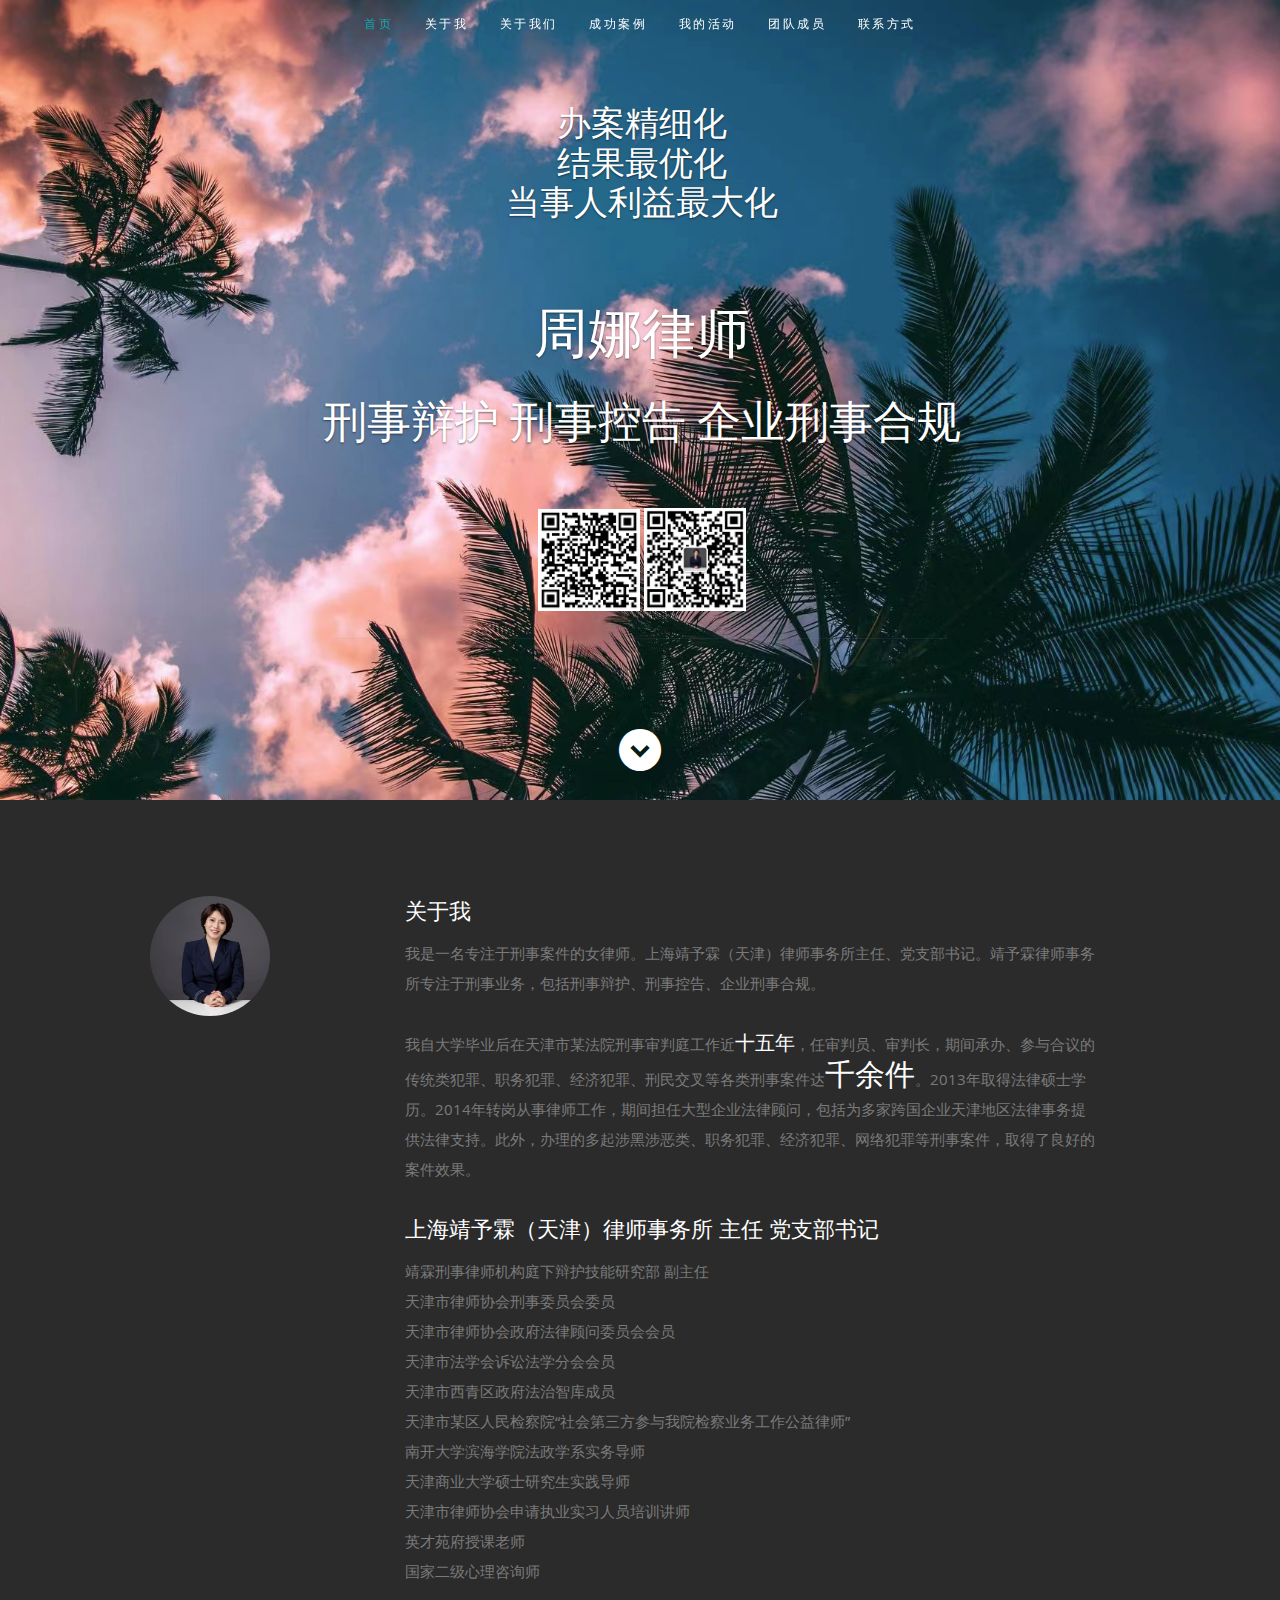
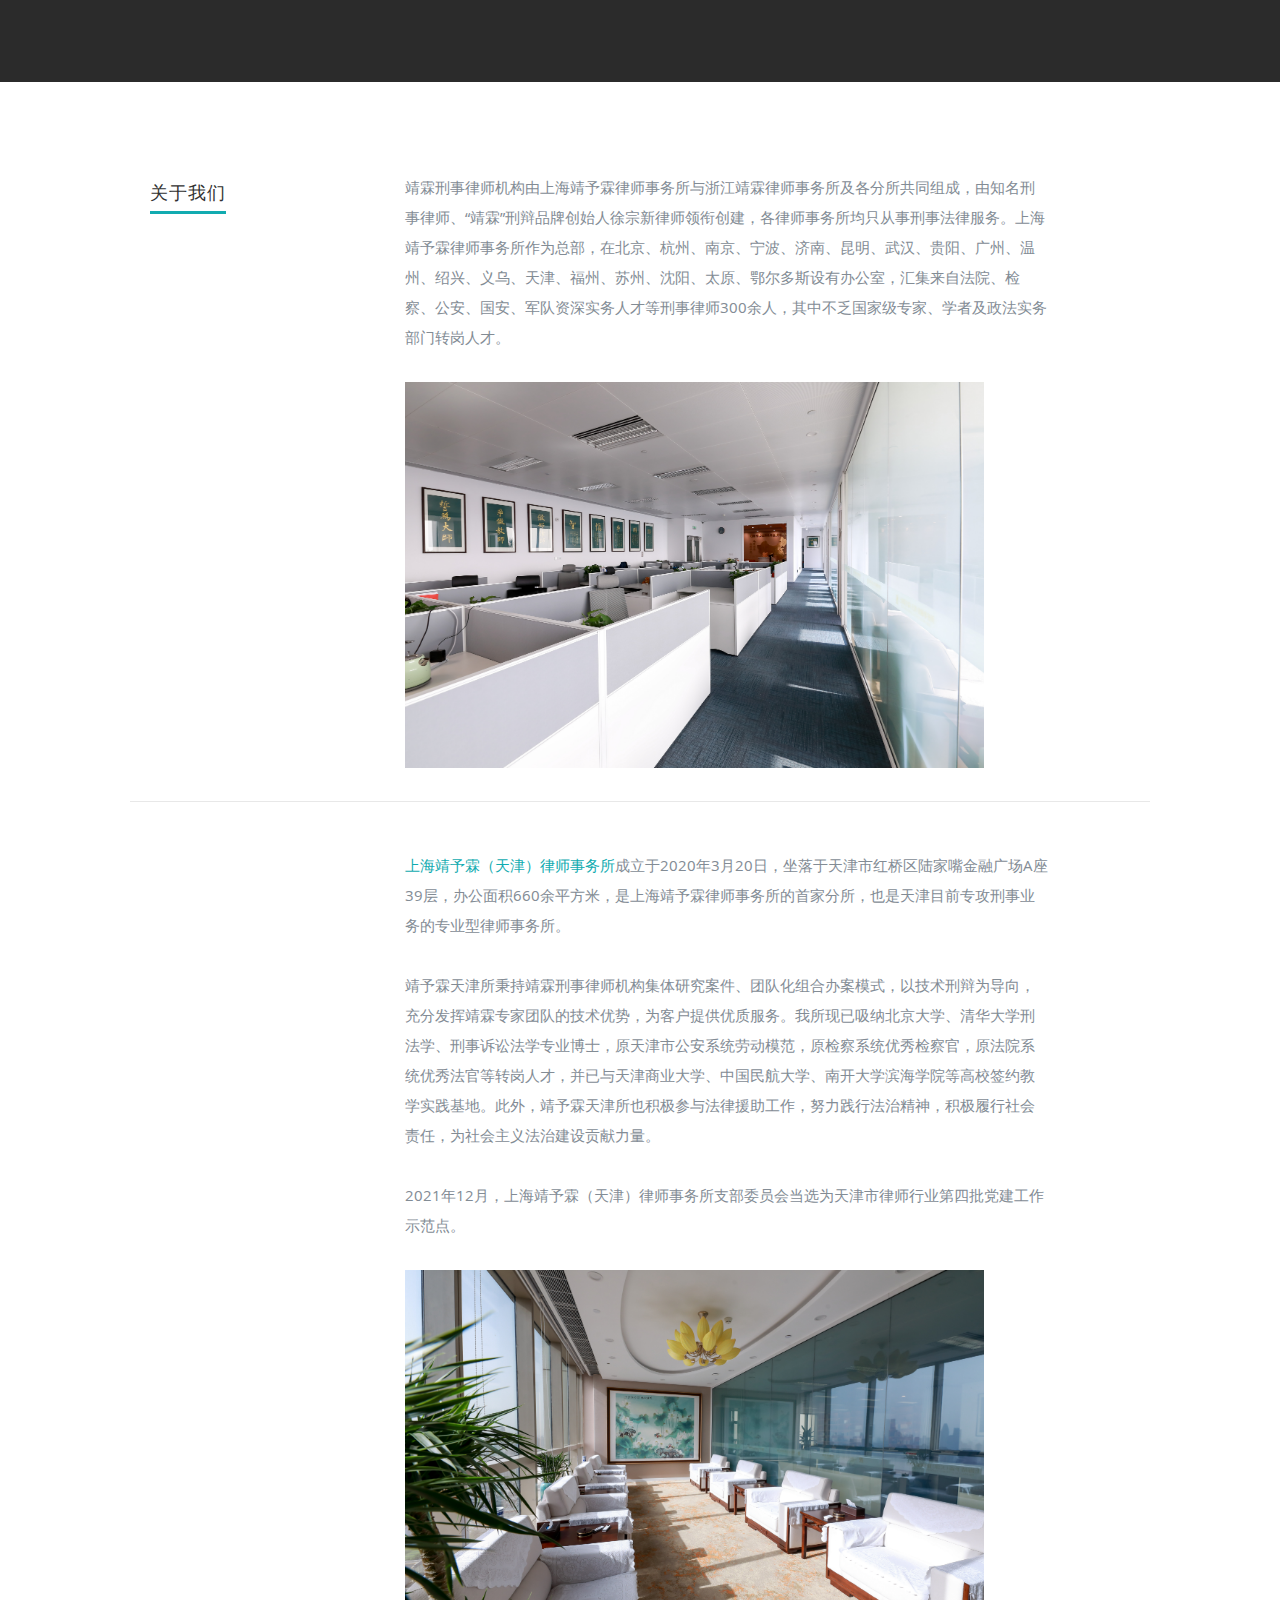
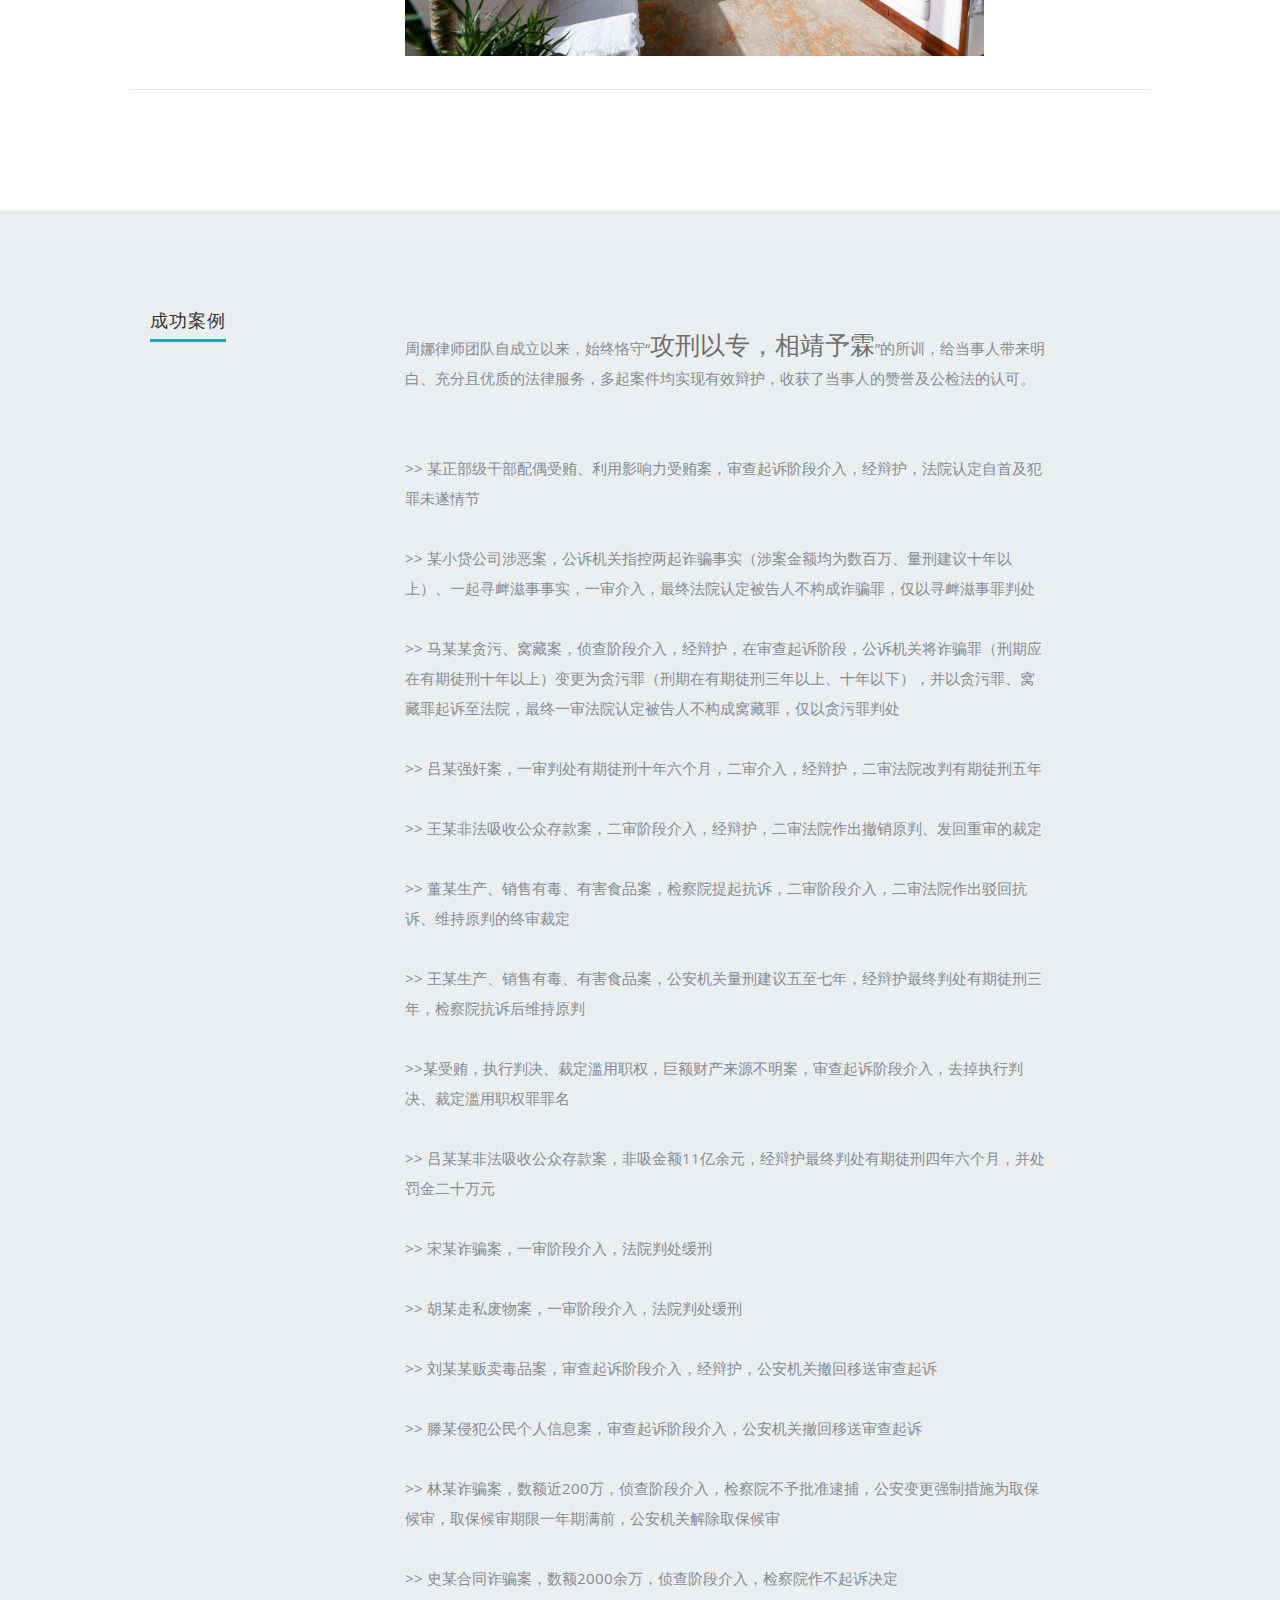
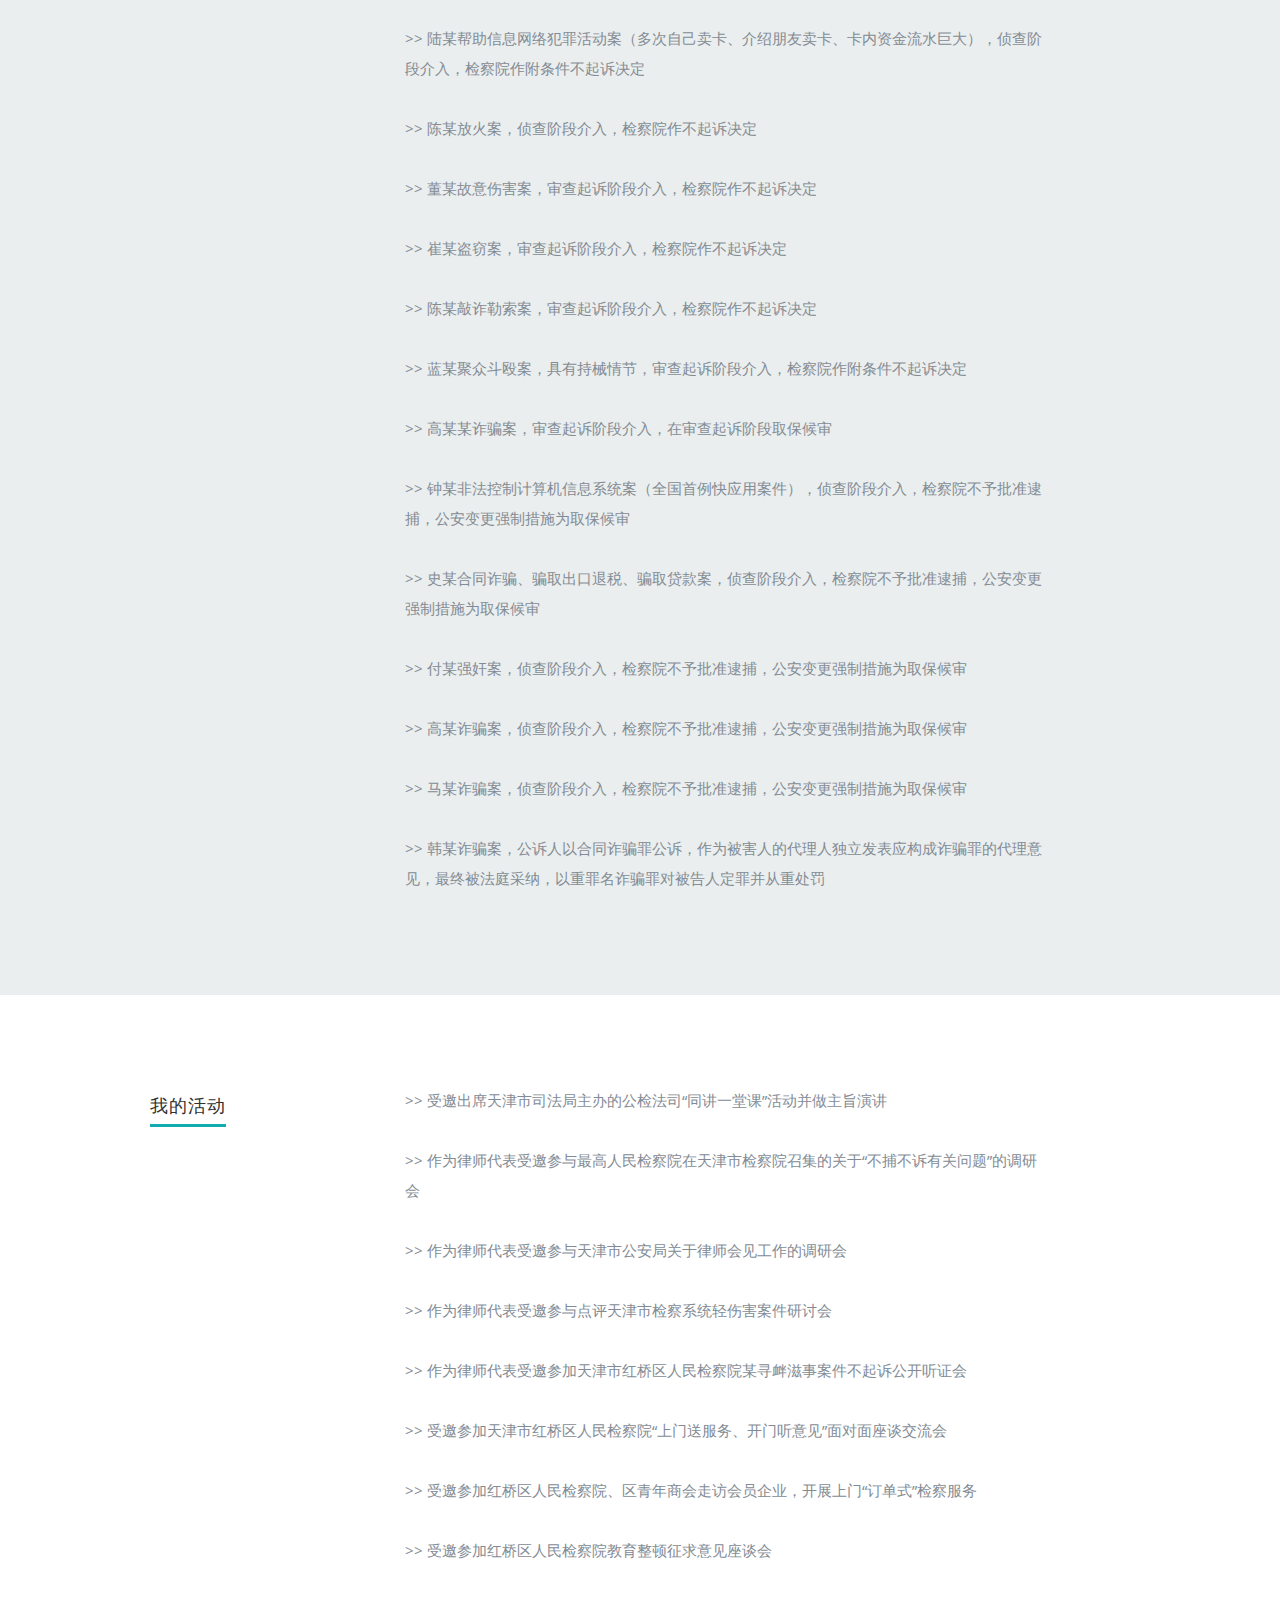
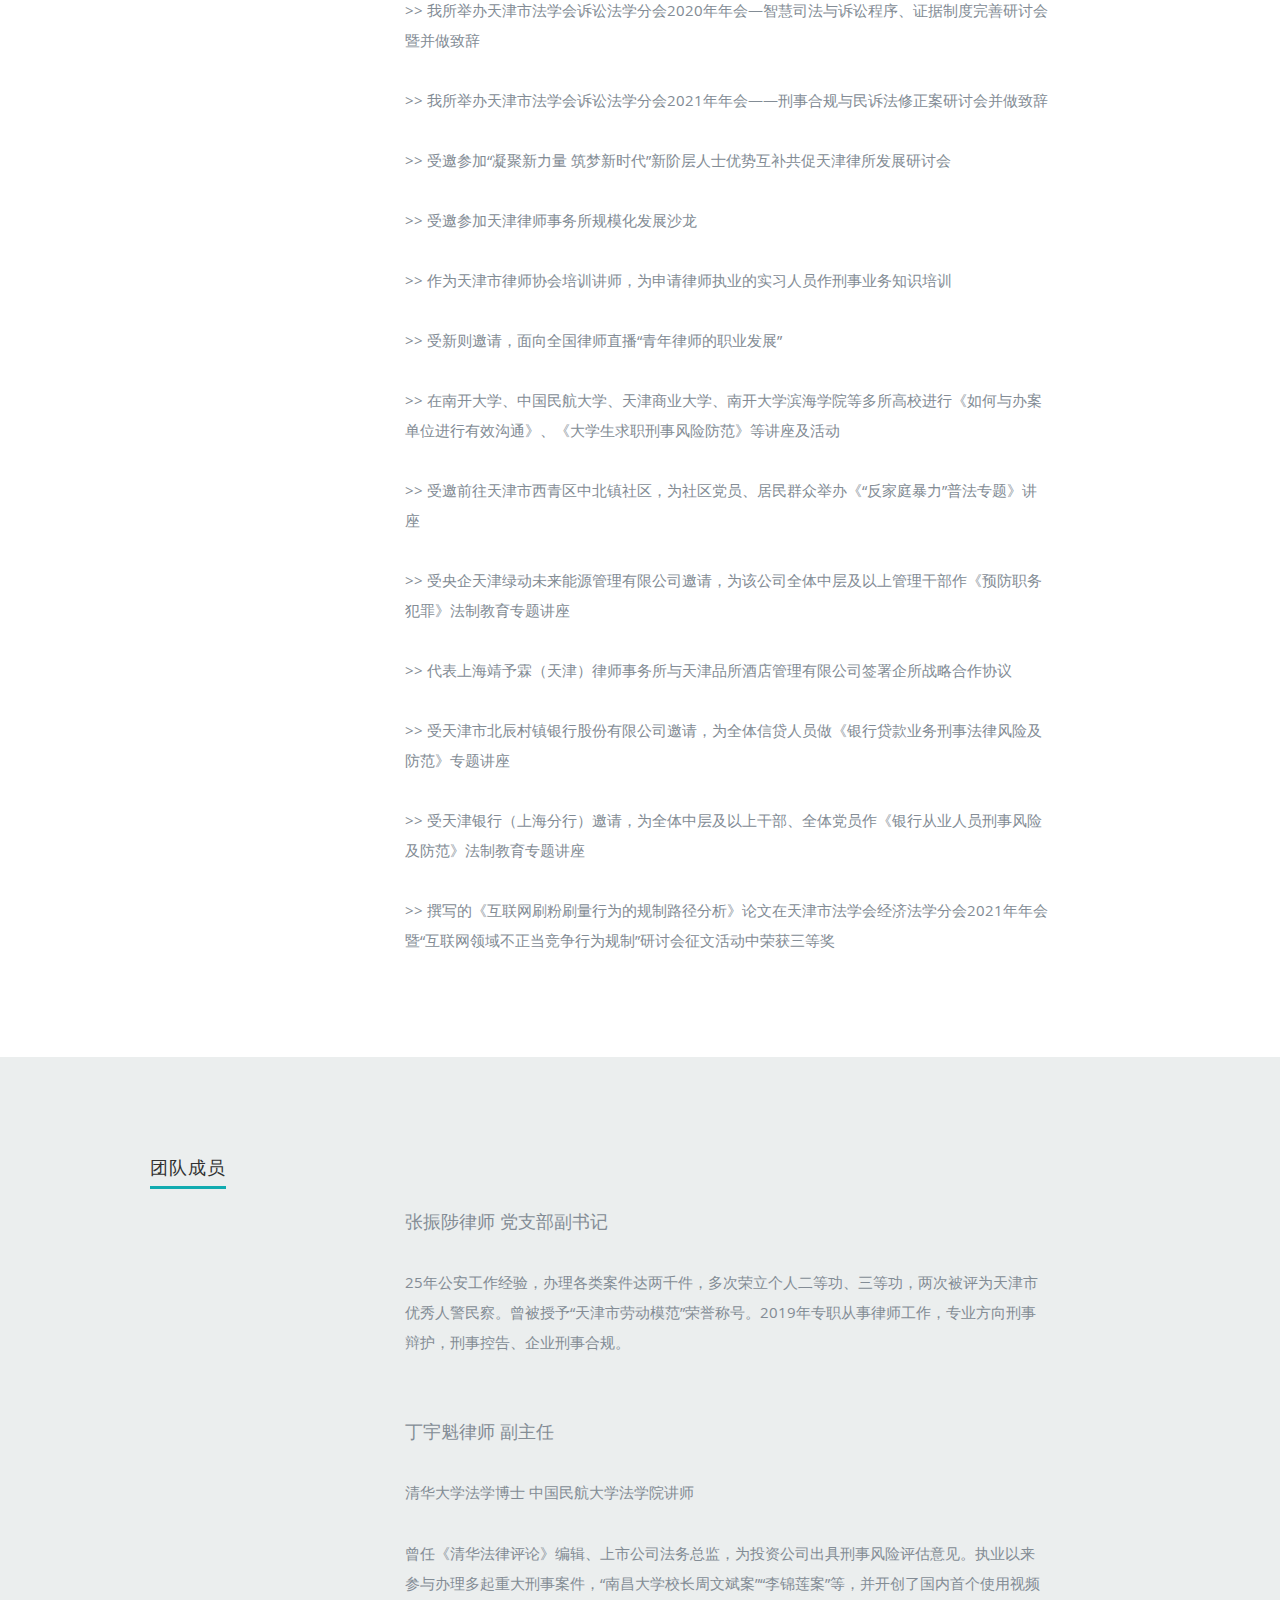
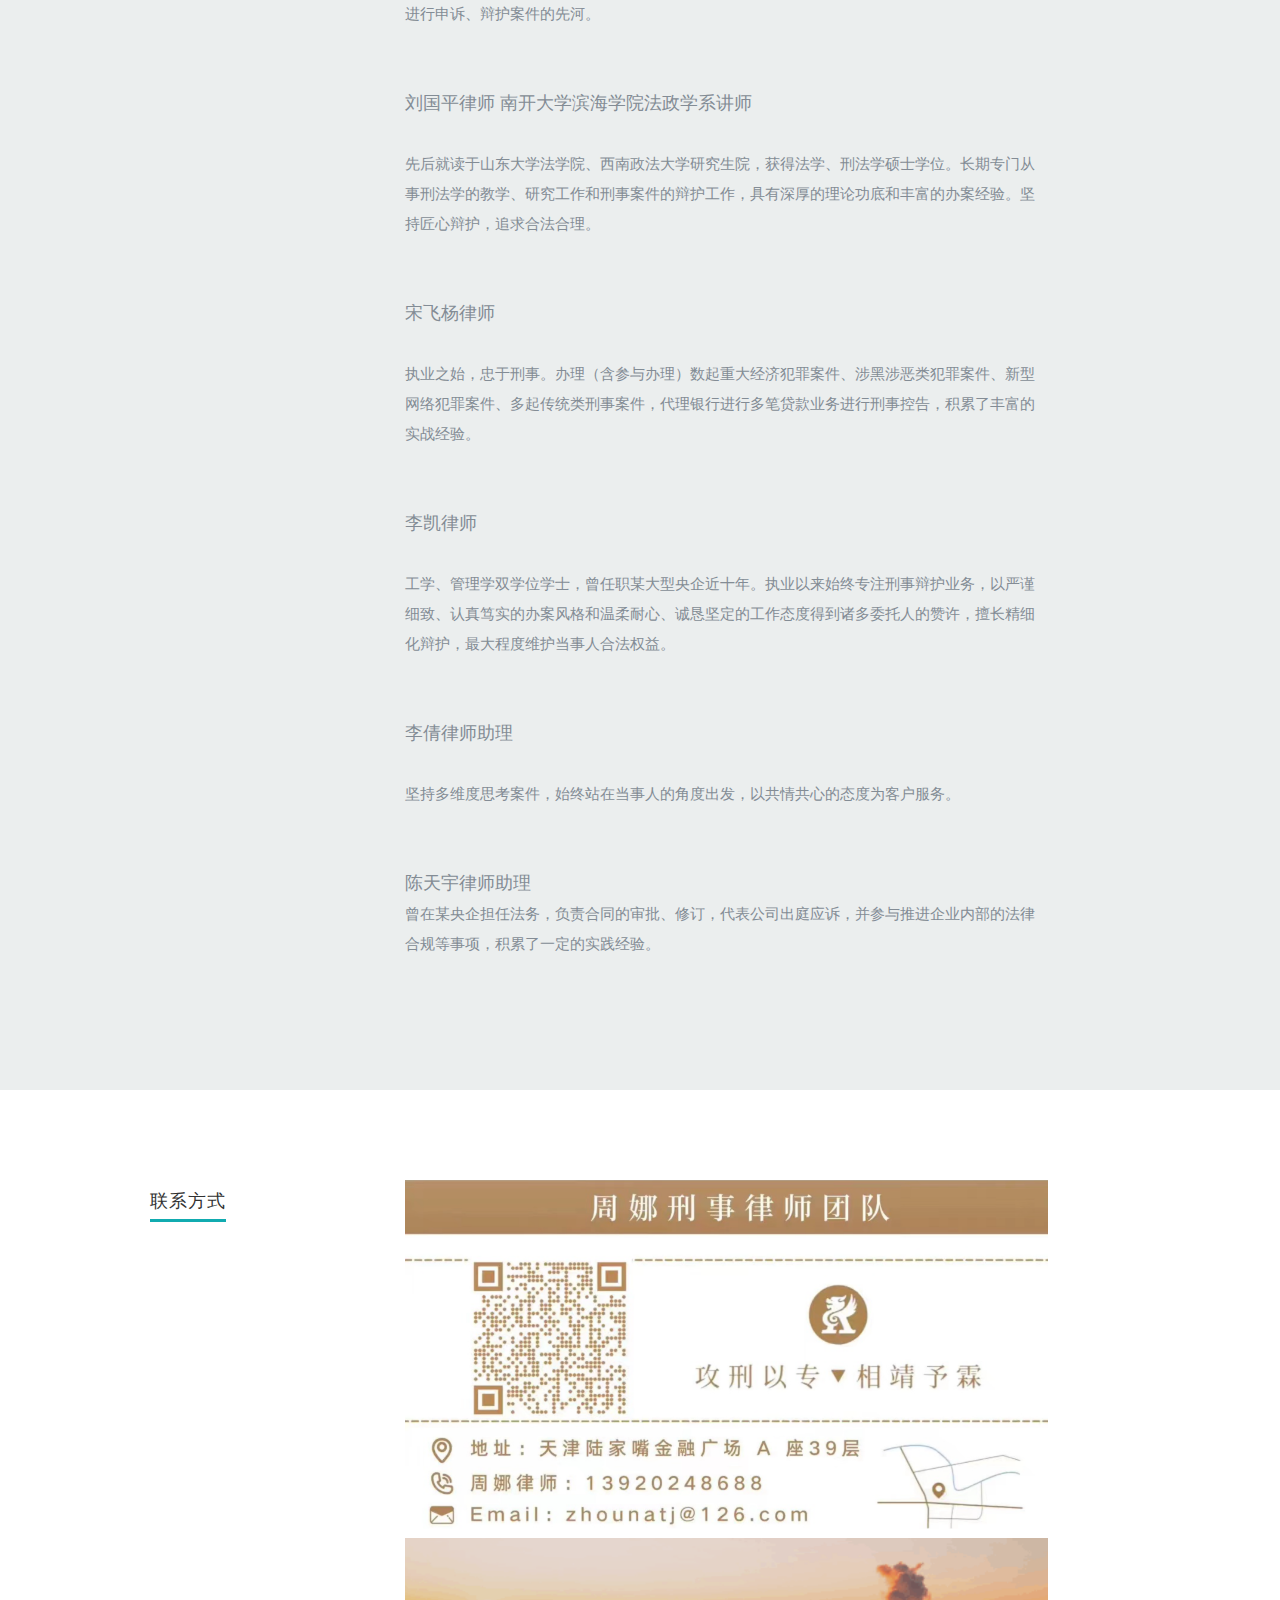
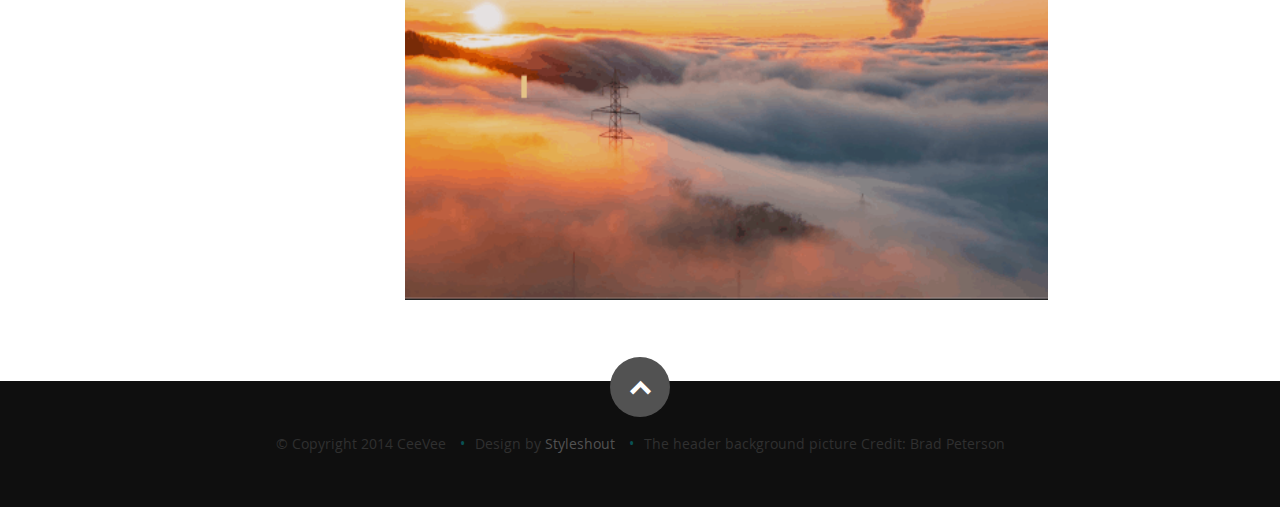
==== commit 667916b5: "Update index.html" ====
--- a/index.html
+++ b/index.html
@@ -68,7 +68,7 @@
 		 <h3><span style='font-size: 44px; font-family: "凌慧体-简" '></br>刑事辩护 刑事控告 企业刑事合规</span></h3>
              </br>
 	     </br>
-	    <img src="./images/erweima.png" width="10%">  &nbps;&nbps;  <img src="./images/erweima2.png" width="10%">
+	    <img src="./images/erweima.png" width="10%">       <img src="./images/erweima2.png" width="10%">
             <!--<h1 class="responsive-headline">周  娜</h1>-->
             <hr />
             <!--
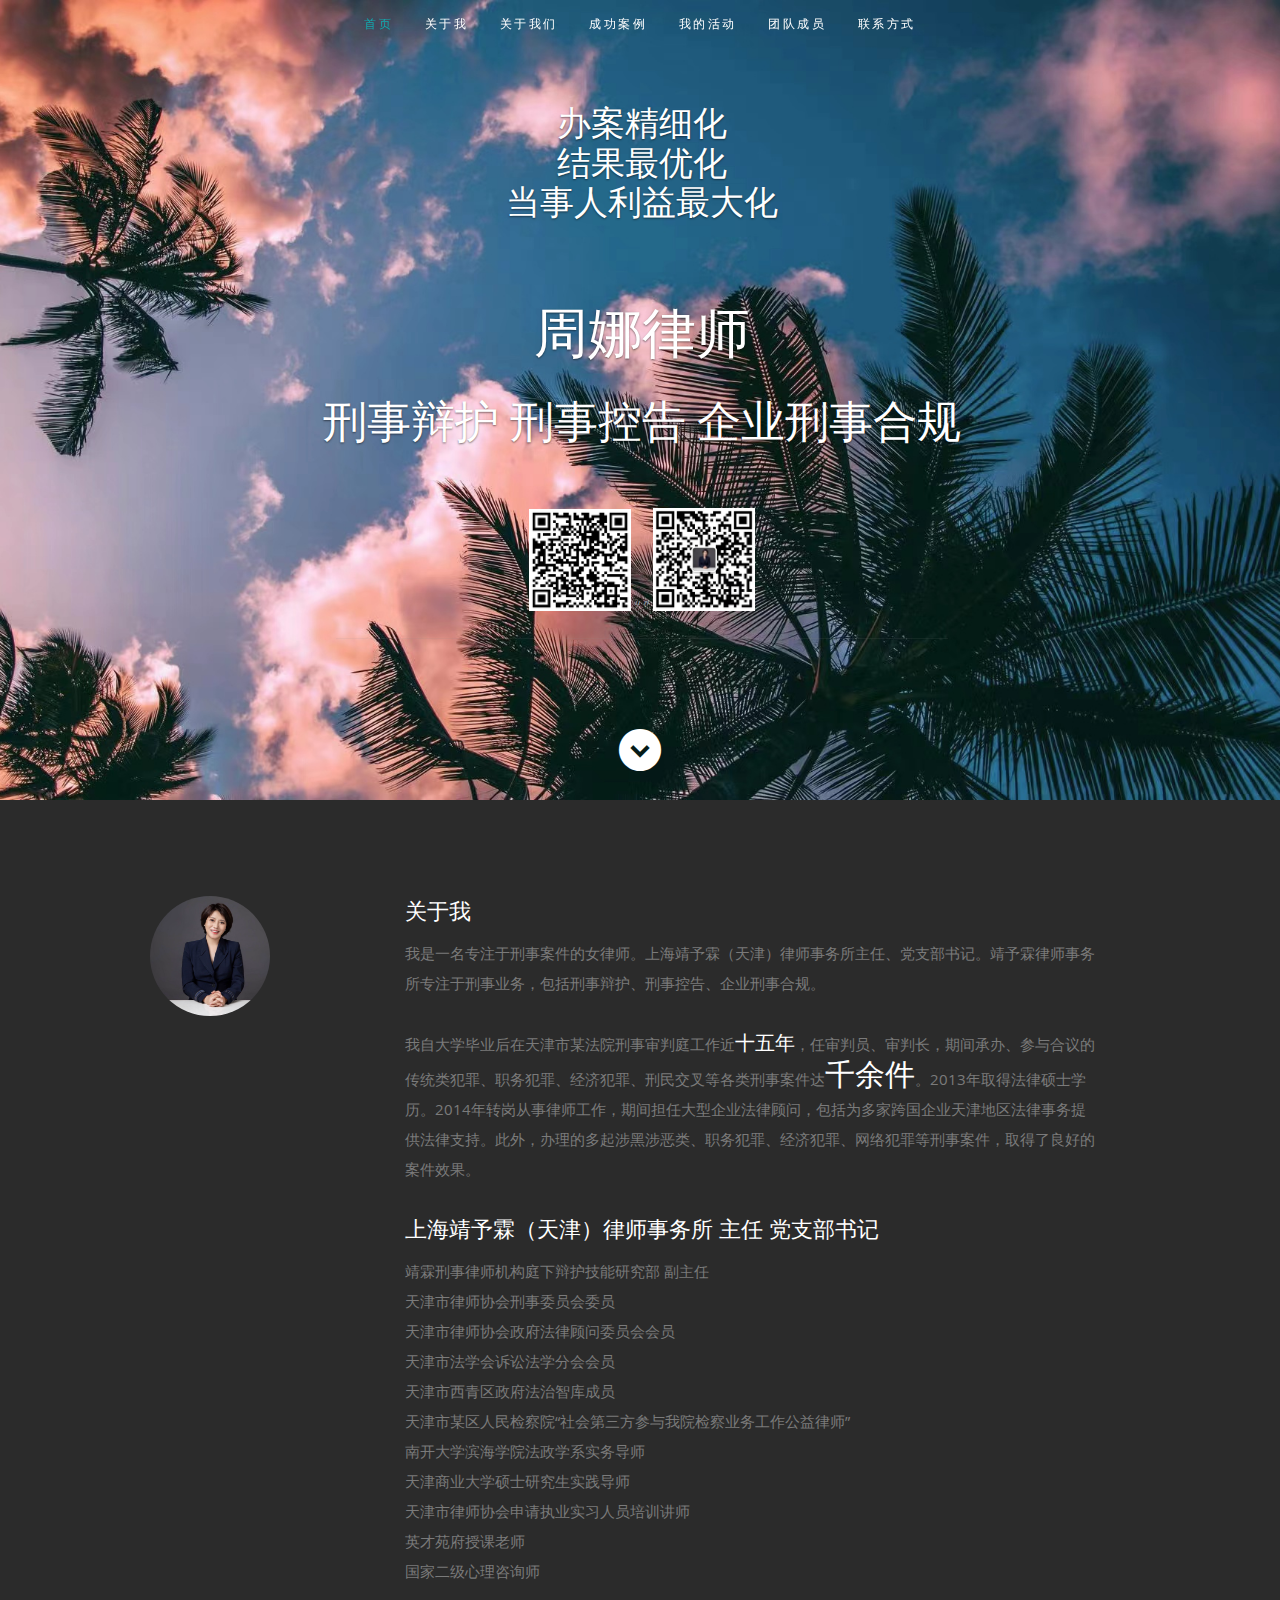
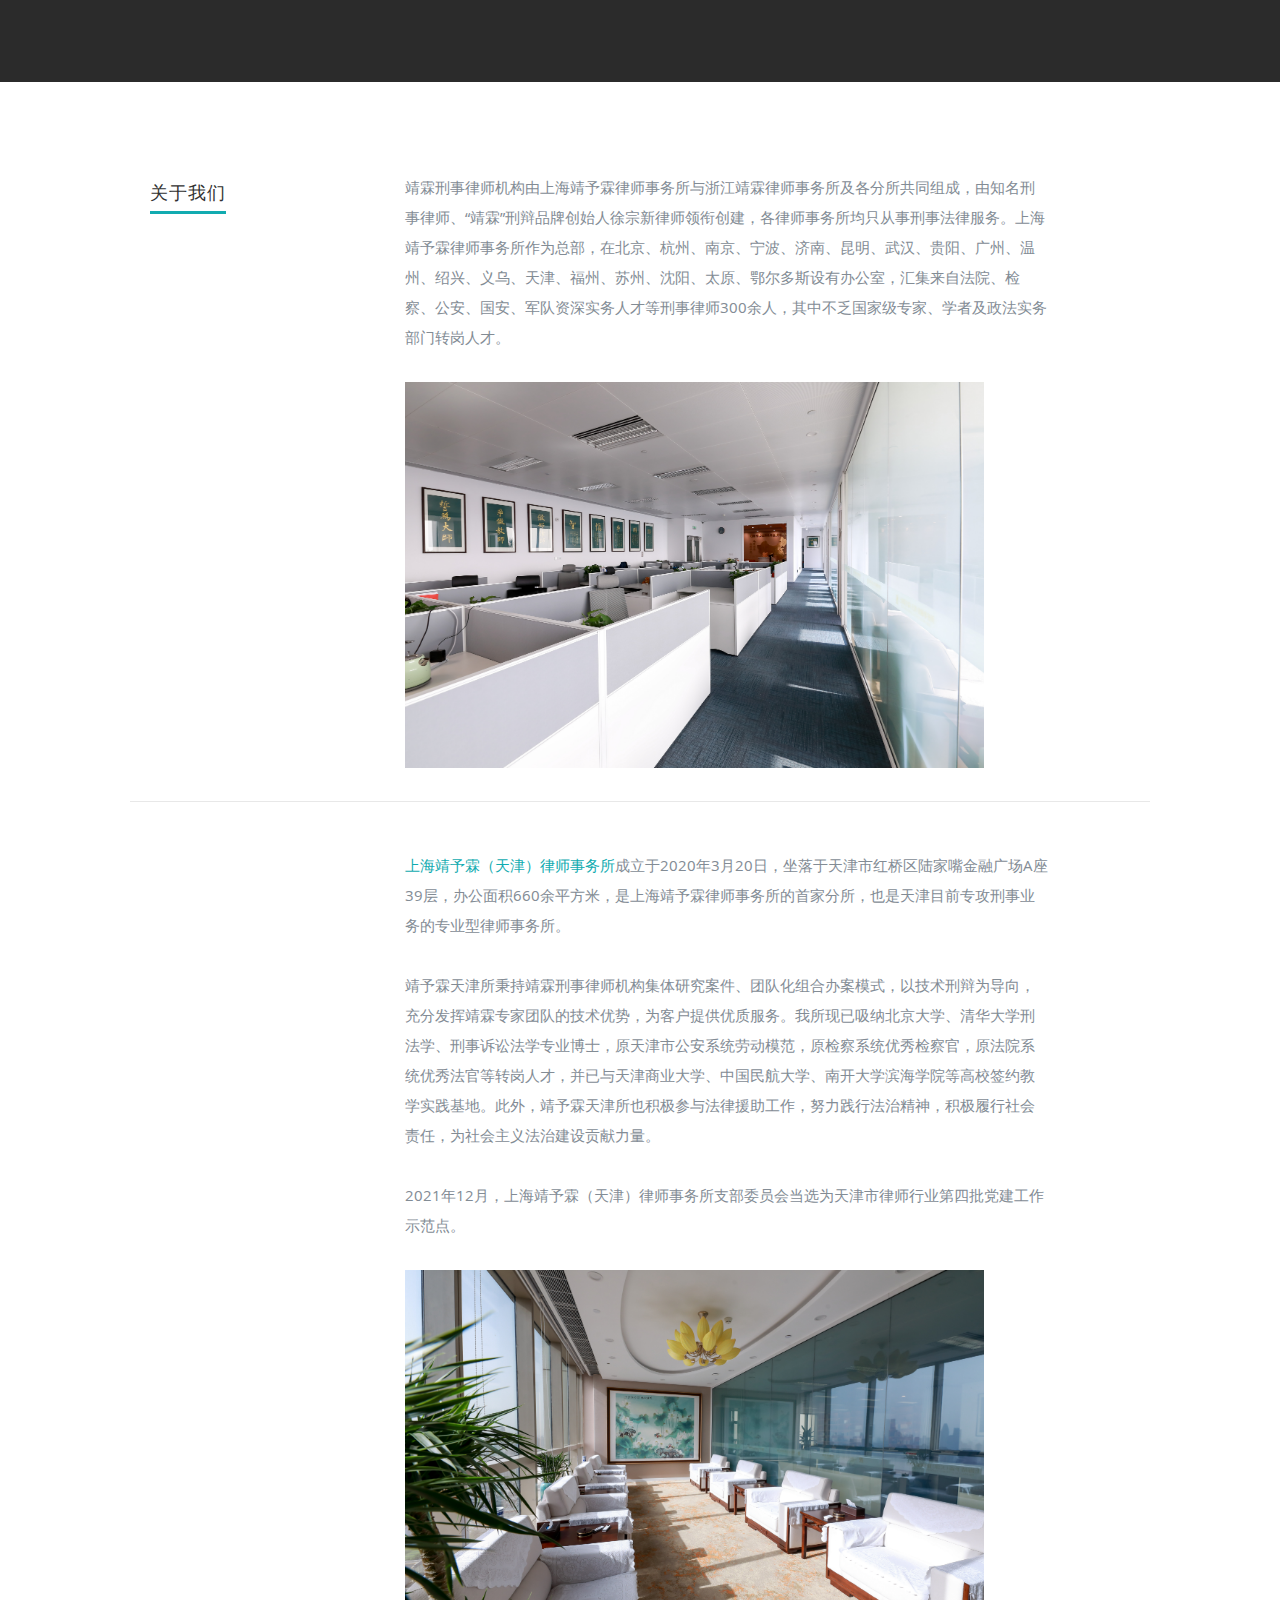
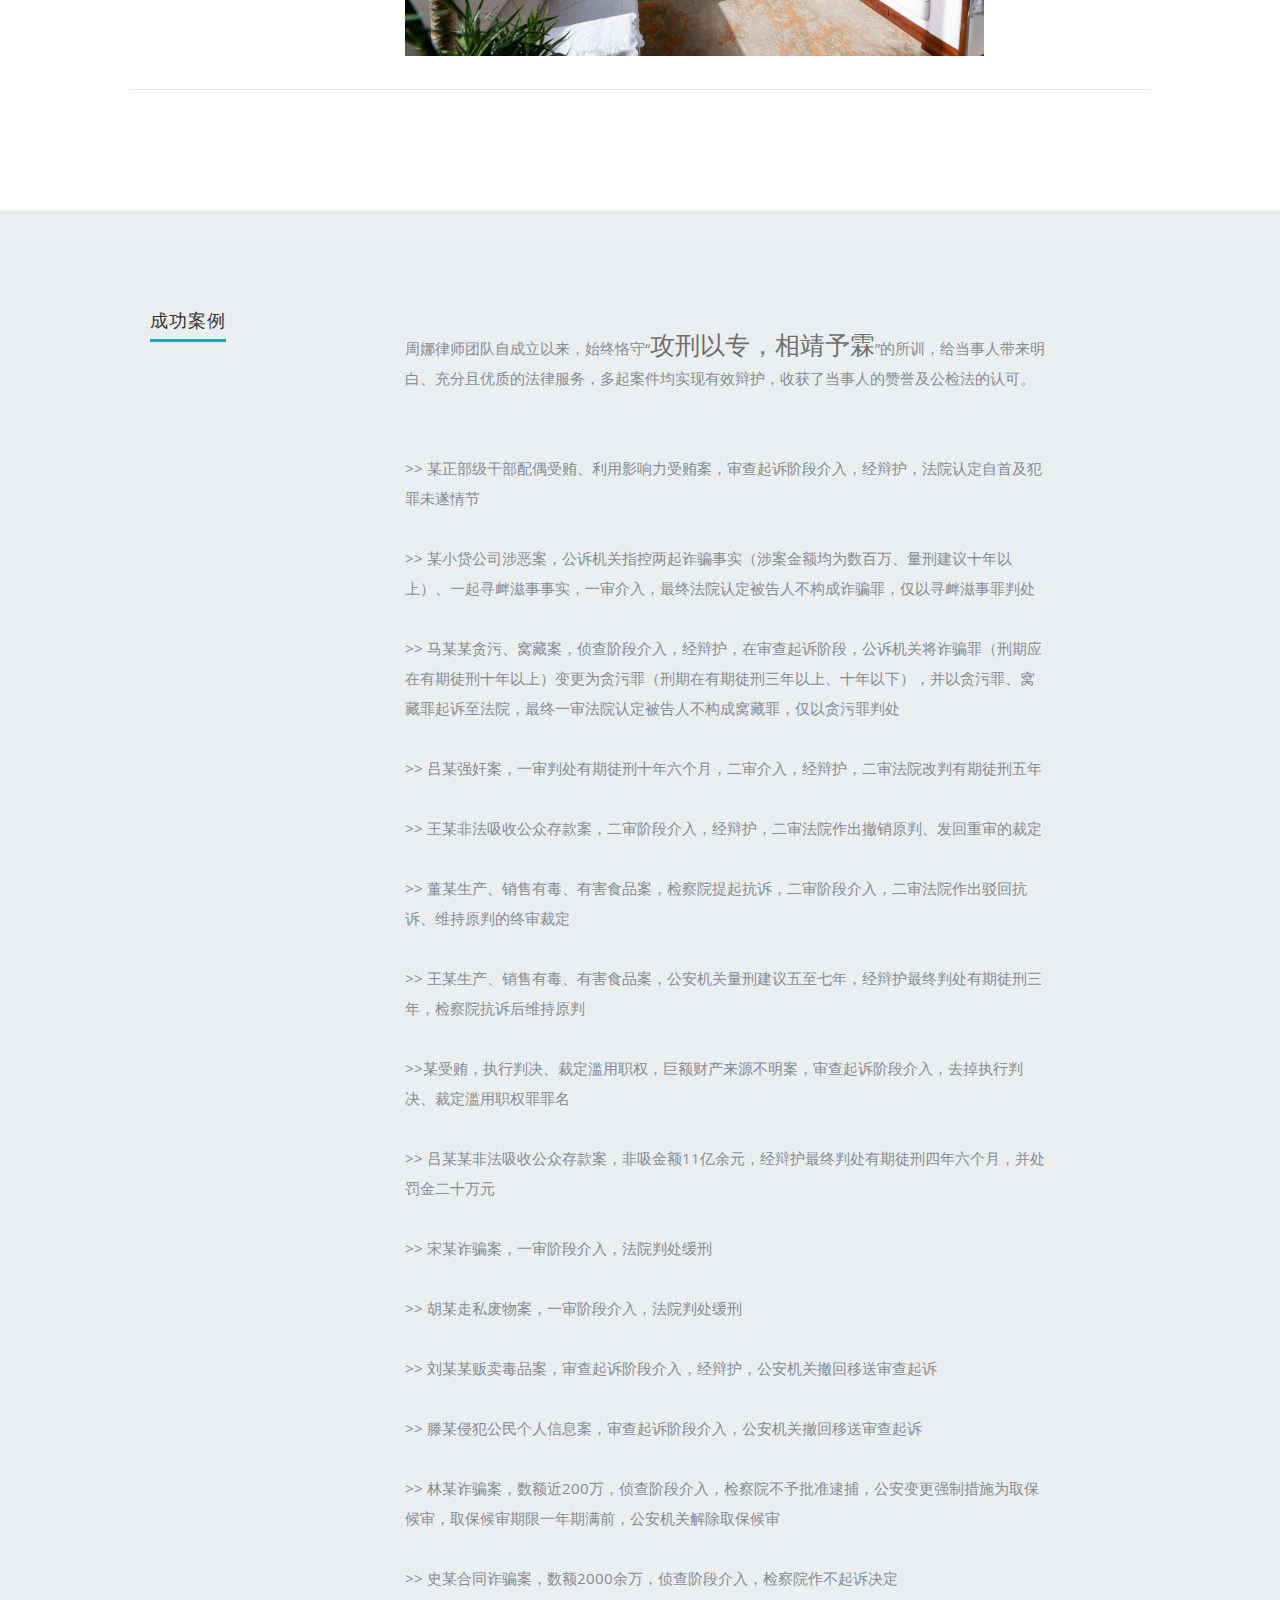
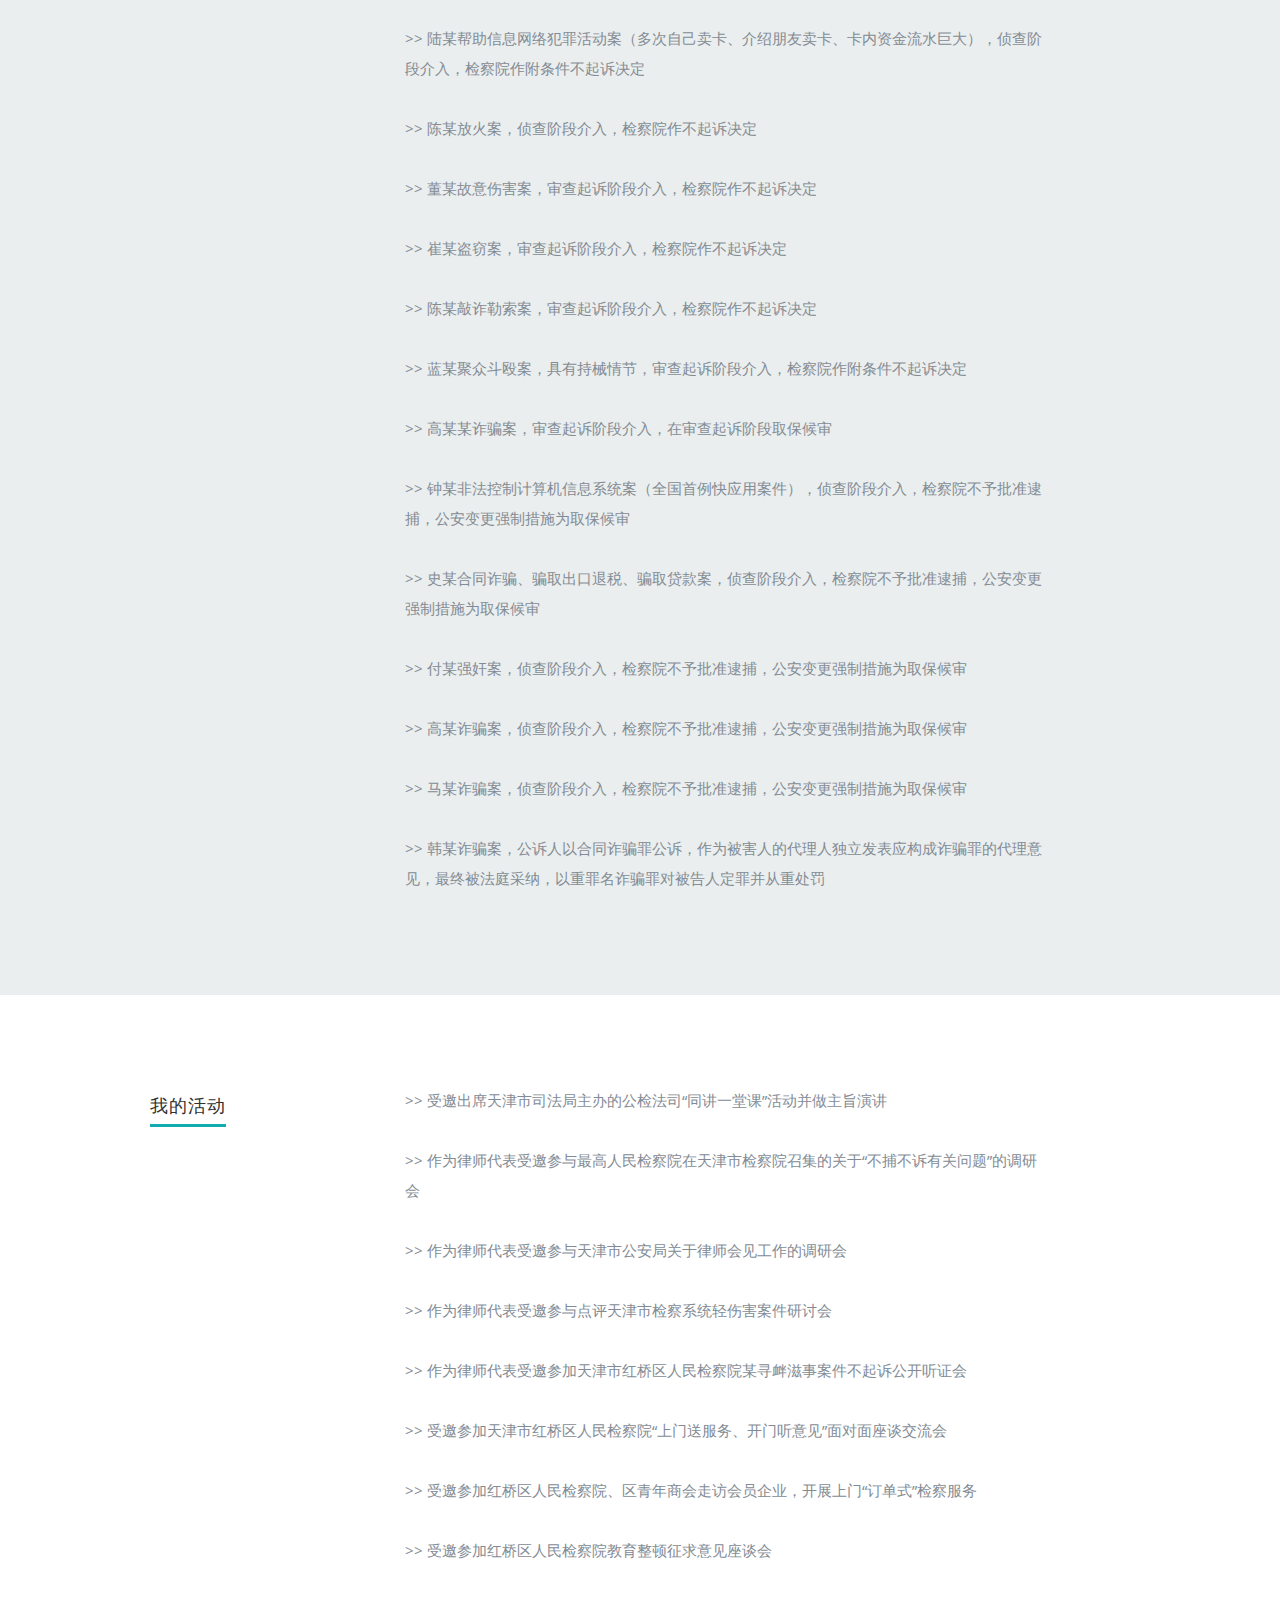
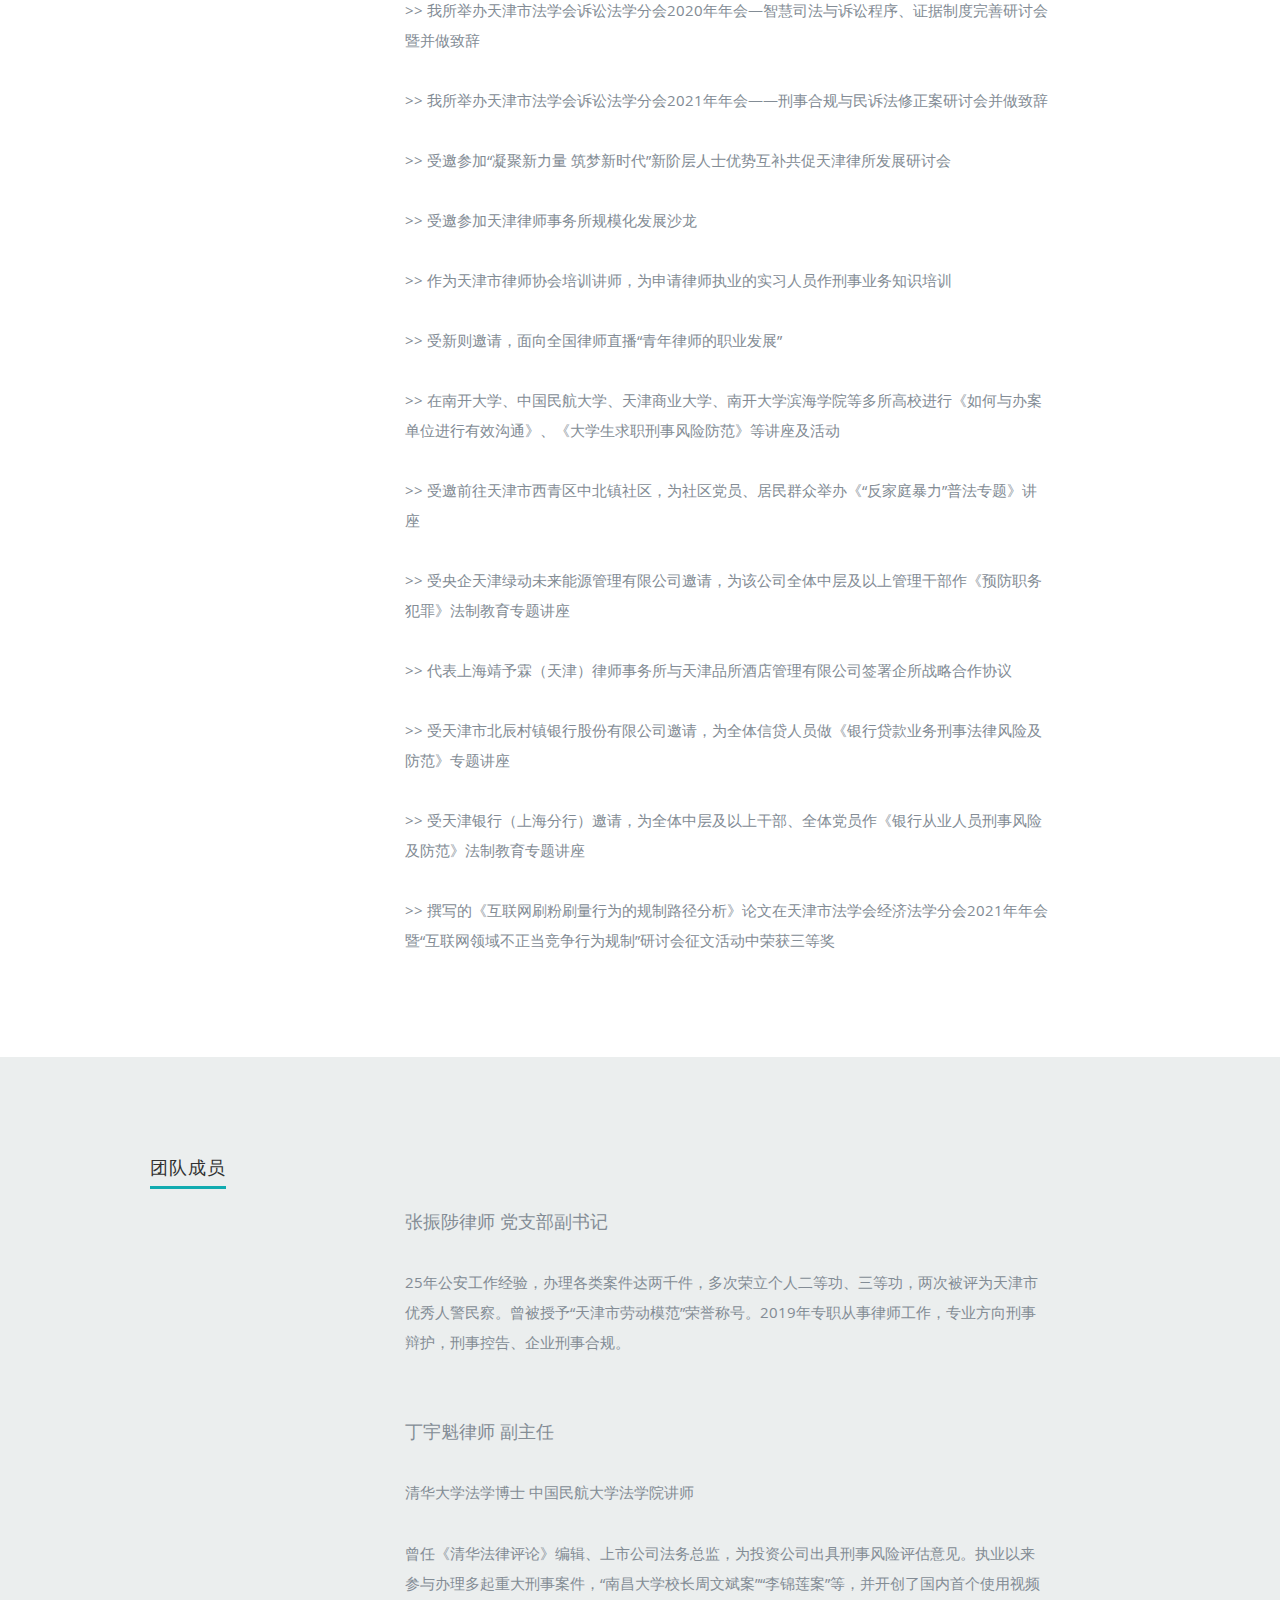
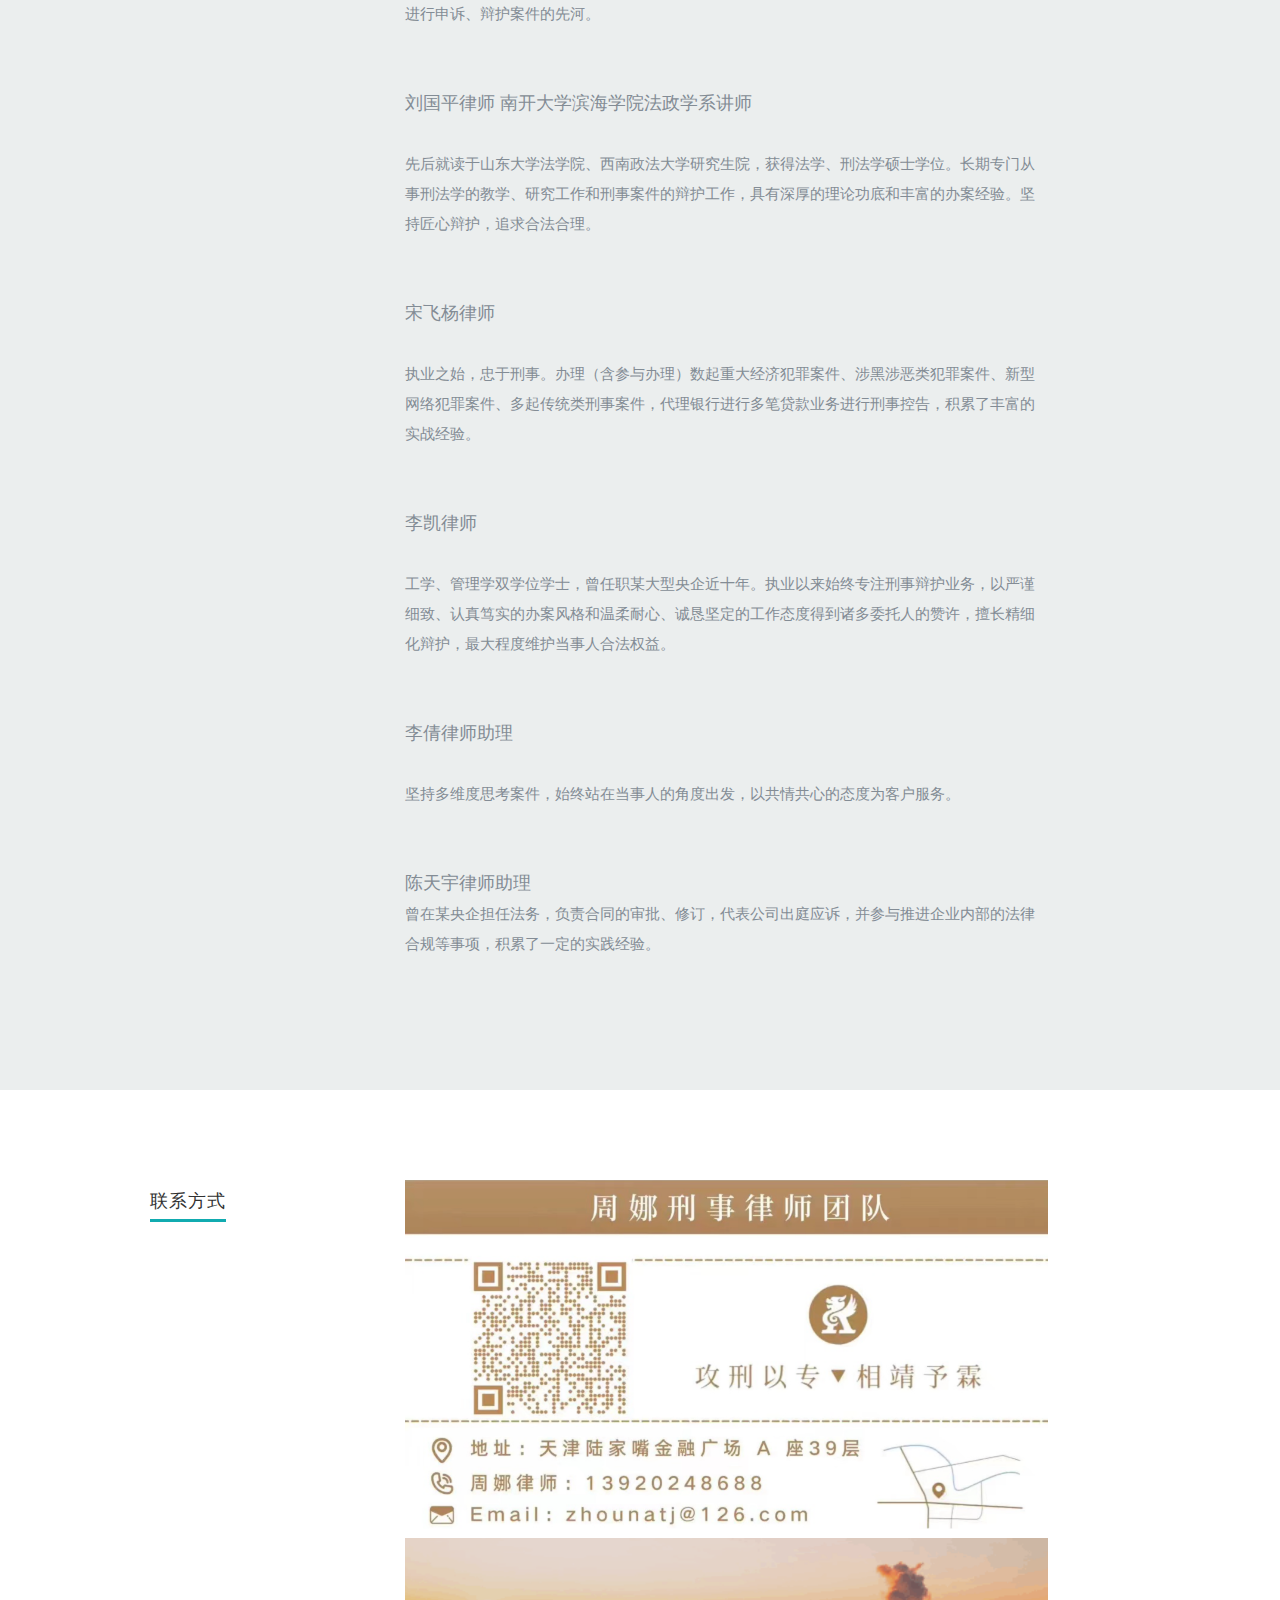
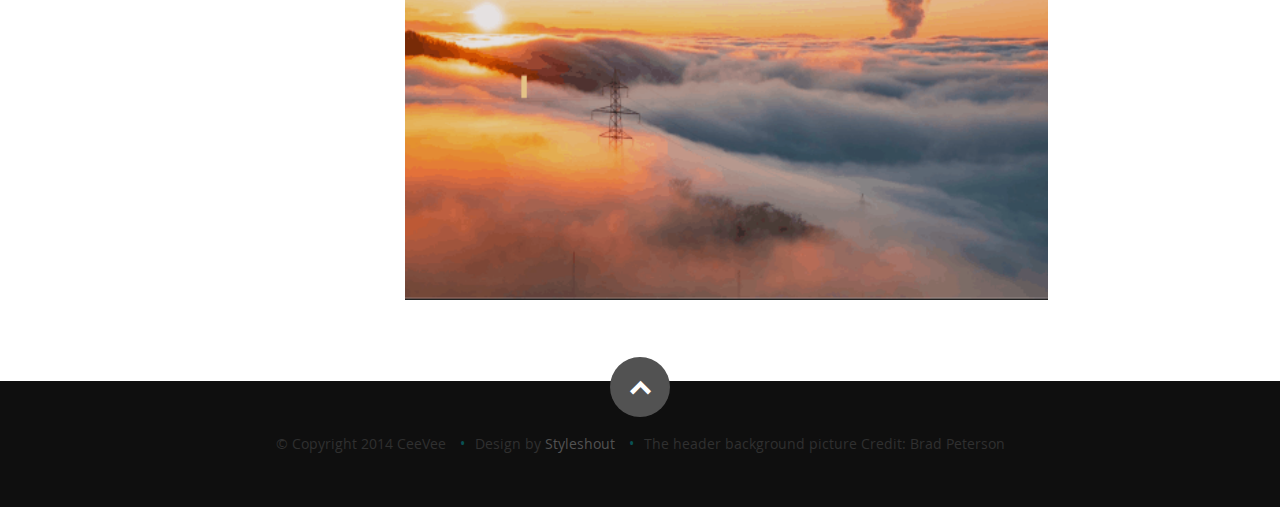
==== commit 4d7700c5: "Update index.html" ====
--- a/index.html
+++ b/index.html
@@ -68,7 +68,7 @@
 		 <h3><span style='font-size: 44px; font-family: "凌慧体-简" '></br>刑事辩护 刑事控告 企业刑事合规</span></h3>
              </br>
 	     </br>
-	    <img src="./images/erweima.png" width="10%">       <img src="./images/erweima2.png" width="10%">
+	    <img src="./images/erweima.png" width="10%"> “ ” <img src="./images/erweima2.png" width="10%">
             <!--<h1 class="responsive-headline">周  娜</h1>-->
             <hr />
             <!--
